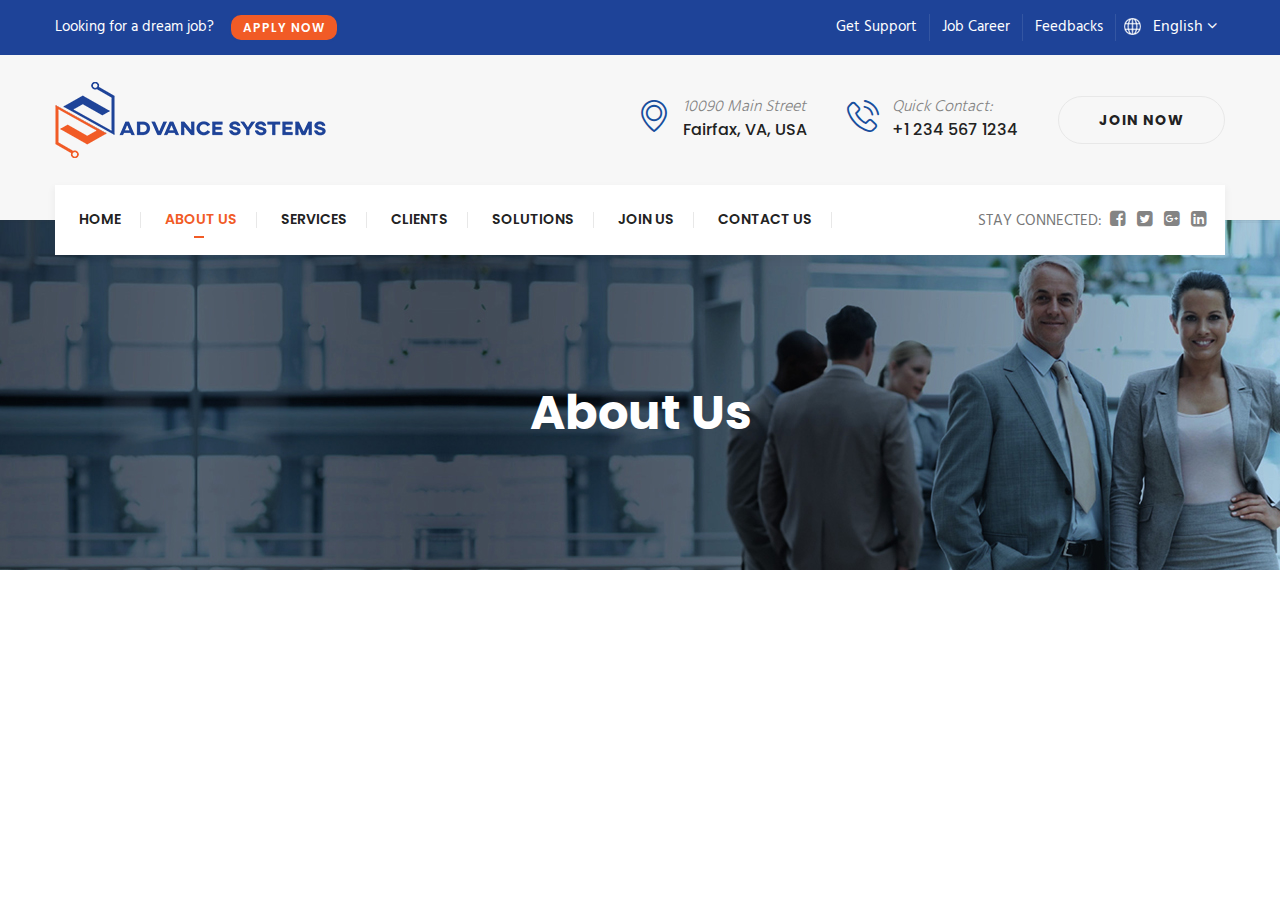
==== about.html @ 3c6cb3e1 "fixed top social media buttons" ====
<!DOCTYPE html>
<html>
<head>
<meta charset="utf-8">
<title>Advance Systems - About Us</title>
<!-- Stylesheets -->
<link href="css/bootstrap.css" rel="stylesheet">
<link href="plugins/revolution/css/settings.css" rel="stylesheet" type="text/css"><!-- REVOLUTION SETTINGS STYLES -->
<link href="plugins/revolution/css/layers.css" rel="stylesheet" type="text/css"><!-- REVOLUTION LAYERS STYLES -->
<link href="plugins/revolution/css/navigation.css" rel="stylesheet" type="text/css"><!-- REVOLUTION NAVIGATION STYLES -->
<link href="css/style.css" rel="stylesheet">
<link href="css/responsive.css" rel="stylesheet">


<!--Favicon-->
<link rel="icon" type="image/png" href="images/favicon.png" />
<!-- Responsive -->
<meta http-equiv="X-UA-Compatible" content="IE=edge">
<meta name="viewport" content="width=device-width, initial-scale=1.0, maximum-scale=1.0, user-scalable=0">
<!--[if lt IE 9]><script src="https://cdnjs.cloudflare.com/ajax/libs/html5shiv/3.7.3/html5shiv.js"></script><![endif]-->
<!--[if lt IE 9]><script src="js/respond.js"></script><![endif]-->
</head>

<body>
<div class="page-wrapper">
 	
    <!-- Preloader -->
    <div class="preloader"></div>
 	
    <!-- Main Header-->
    <header class="main-header">
    
    	<!--Header Top-->
    	<div class="header-top-one">
        	<div class="container">
            	<div class="flex-box-three">
                    <div class="welcome-text flex-box-four">
                        <div class="text">Looking for a dream job?</div>
                        <div class="link"><a href="#" class="theme-btn btn-style-fifteen">Apply now</a></div>
                    </div>
                    <div class="top-right flex-box-three">
                        <ul class="topbar-menu">
                            <li><a href="#">Get Support</a></li>
                            <li><a href="#">Job Career</a></li>
                            <li><a href="#">Feedbacks</a></li>
                        </ul>
                    	<ul>
                        	<li class="language-switcher dropdown"><a class="btn btn-default dropdown-toggle" id="dropdownMenu1" data-toggle="dropdown" aria-haspopup="true" aria-expanded="true" href="#"><span class="icon"><img src="images/icons/universal.png" alt="" /></span>&ensp; English <span class="icon fa fa-angle-down"></span></a>
                                <ul class="dropdown-menu style-one" aria-labelledby="dropdownMenu1">
                                    <li><a href="#">English</a></li>
                                    <li><a href="#">Spanish</a></li>
                                    <li><a href="#">French</a></li>
                                </ul>
                            </li>
                        </ul>
                        
                    </div>
                </div>
            </div>
        </div>
    
        <!--Header-Upper-->
        <div class="header-upper">
        	<div class="container">
            	<div class="flex-box-three">
                	
                	<div class="logo-outer">
                    	<div class="logo"><a href="index.html"><img src="images/logo.png" alt="" title=""></a></div>
                    </div>
                    
                    <div class="flex-box-four">
                    	
                        <!--Info Box-->
                        <div class="info-box-one">
                        	<div class="icon-box"><span class="icon-signs-1"></span></div>
                            <ul>
                                <li><i>10090 Main Street</i></li>
                                <li><strong>Fairfax, VA, USA</strong></li>
                            </ul>
                        </div>
                        
                        <!--Info Box-->
                        <div class="info-box-one">
                            <div class="icon-box"><span class="icon-technology"></span></div>
                            <ul>
                                <li><i>Quick Contact:</i></li>
                                <li><strong>+1 234 567 1234 </strong></li>
                            </ul>
                        </div>

                        <div class="link-btn">
                            <a href="#" class="theme-btn btn-style-fourteen">Join Now</a>
                        </div>
                        
                    </div>
                    
                </div>
            </div>
        </div>
        <!--End Header Upper-->
        
        <!--Header Lower-->
        <div class="header-lower">
            
        	<div class="container">
                <div class="menu-bg">
                    <div class="nav-outer clearfix">
                        <!-- Main Menu -->
                        <nav class="main-menu">
                            <div class="navbar-header">
                                <!-- Toggle Button -->      
                                <button type="button" class="navbar-toggle" data-toggle="collapse" data-target=".navbar-collapse">
                                <span class="icon-bar"></span>
                                <span class="icon-bar"></span>
                                <span class="icon-bar"></span>
                                </button>
                            </div>
                            
                            <div class="navbar-collapse collapse clearfix">
                                <ul class="navigation clearfix">
                                    <li><a href="index.html">Home</a></li>
                                    <li class="current"><a href="about.html">About Us</a></li>
                                    <li><a href="services.html">Services</a></li>
                                    <li><a href="clients.html">Clients</a></li>
                                    <li><a href="solutions.html">Solutions</a></li>
                                    <li><a href="joinUs.html">Join Us</a></li>
                                    <li><a href="contact.html">Contact Us</a></li>
                                </ul>
                            </div>
                        </nav>
                        <!-- Main Menu End-->
                        

                        <div class="socail-icon-area">
                            <ul class="social-icon-seven">
                                <li>Stay Connected:</li>
                                <li><a href="https://facebook.com"><i class="fa fa-facebook-square"></i></a></li>
                                <li><a href="https://twitter.com"><i class="fa fa-twitter-square"></i></a></li>
                                <li><a href="https://google.com"><i class="fa fa-google-plus-square"></i></a></li>
                                <li><a href="https://linkedin.com"><i class="fa fa-linkedin-square"></i></a></li>
                            </ul>
                        </div>
                    </div>
                </div>
                    
            </div>
        </div>
        <!--End Header Lower-->
        
        <!--Sticky Header-->
        <div class="sticky-header">
        	<div class="container clearfix">
            	<!--Logo-->
            	<div class="logo pull-left">
                	<a href="index.html" class="img-responsive"><img src="images/logo-small.png" alt="" title=""></a>
                </div>
                
                <!--Right Col-->
                <div class="right-col pull-right">
                	<!-- Main Menu -->
                    <nav class="main-menu">
                        <div class="navbar-header">
                            <!-- Toggle Button -->    	
                            <button type="button" class="navbar-toggle" data-toggle="collapse" data-target=".navbar-collapse">
                                <span class="icon-bar"></span>
                                <span class="icon-bar"></span>
                                <span class="icon-bar"></span>
                            </button>
                        </div>
                        
                        <div class="navbar-collapse collapse clearfix">
                            <ul class="navigation clearfix">
                                <li><a href="index.html">Home</a></li>
                                <li class="current"><a href="about.html">About Us</a></li>
                                <li><a href="divisions.html">Services</a></li>
                                <li><a href="#">Clients</a></li>
                                <li><a href="#">Solutions</a></li>
                                <li><a href="#">Join Us</a></li>
                                <li><a href="contact.html">Contact Us</a></li>
                            </ul>
                        </div>
                    </nav><!-- Main Menu End-->
                </div>
                
            </div>
        </div>
        <!--End Sticky Header-->
    
    </header>
    <!--End Main Header-->
    
    <!--Page Title-->
    <section class="page-title" style="background-image:url(images/background/8.jpg);">
        <div class="container">
            <h1>About Us</h1>
        </div>
    </section>
    <!--End Page Title-->
    
    
    
</div>
<!--End pagewrapper-->

<!--Scroll to top-->
<div class="scroll-to-top scroll-to-target" data-target="html"><span class="icon fa fa-arrow-up"></span></div>

<script src="js/jquery.js"></script> 
<script src="https://npmcdn.com/tether@1.2.4/dist/js/tether.min.js"></script>
<script src="js/bootstrap.min.js"></script>
<script src="js/jquery.fancybox.pack.js"></script>
<script src="js/jquery.fancybox-media.js"></script>
<script src="js/owl.js"></script>
<script src="js/appear.js"></script>
<script src="js/wow.js"></script>
<script src="js/jquery-ui.js"></script>
<script src="js/script.js"></script>

</body>
</html>
---- plugins/revolution/css/settings.css ----
/*-----------------------------------------------------------------------------

-	Revolution Slider 5.0 Default Style Settings -

Screen Stylesheet

version:   	5.4.5
date:      	15/05/17
author:		themepunch
email:     	info@themepunch.com
website:   	http://www.themepunch.com
-----------------------------------------------------------------------------*/
#debungcontrolls,.debugtimeline{width:100%;box-sizing:border-box}.rev_column,.rev_column .tp-parallax-wrap,.tp-svg-layer svg{vertical-align:top}#debungcontrolls{z-index:100000;position:fixed;bottom:0;height:auto;background:rgba(0,0,0,.6);padding:10px}.debugtimeline{height:10px;position:relative;margin-bottom:3px;display:none;white-space:nowrap}.debugtimeline:hover{height:15px}.the_timeline_tester{background:#e74c3c;position:absolute;top:0;left:0;height:100%;width:0}.rs-go-fullscreen{position:fixed!important;width:100%!important;height:100%!important;top:0!important;left:0!important;z-index:9999999!important;background:#fff!important}.debugtimeline.tl_slide .the_timeline_tester{background:#f39c12}.debugtimeline.tl_frame .the_timeline_tester{background:#3498db}.debugtimline_txt{color:#fff;font-weight:400;font-size:7px;position:absolute;left:10px;top:0;white-space:nowrap;line-height:10px}.rtl{direction:rtl}@font-face{font-family:revicons;src:url(../fonts/revicons/revicons.eot?5510888);src:url(../fonts/revicons/revicons.eot?5510888#iefix) format('embedded-opentype'),url(../fonts/revicons/revicons.woff?5510888) format('woff'),url(../fonts/revicons/revicons.ttf?5510888) format('truetype'),url(../fonts/revicons/revicons.svg?5510888#revicons) format('svg');font-weight:400;font-style:normal}[class*=" revicon-"]:before,[class^=revicon-]:before{font-family:revicons;font-style:normal;font-weight:400;speak:none;display:inline-block;text-decoration:inherit;width:1em;margin-right:.2em;text-align:center;font-variant:normal;text-transform:none;line-height:1em;margin-left:.2em}.revicon-search-1:before{content:'\e802'}.revicon-pencil-1:before{content:'\e831'}.revicon-picture-1:before{content:'\e803'}.revicon-cancel:before{content:'\e80a'}.revicon-info-circled:before{content:'\e80f'}.revicon-trash:before{content:'\e801'}.revicon-left-dir:before{content:'\e817'}.revicon-right-dir:before{content:'\e818'}.revicon-down-open:before{content:'\e83b'}.revicon-left-open:before{content:'\e819'}.revicon-right-open:before{content:'\e81a'}.revicon-angle-left:before{content:'\e820'}.revicon-angle-right:before{content:'\e81d'}.revicon-left-big:before{content:'\e81f'}.revicon-right-big:before{content:'\e81e'}.revicon-magic:before{content:'\e807'}.revicon-picture:before{content:'\e800'}.revicon-export:before{content:'\e80b'}.revicon-cog:before{content:'\e832'}.revicon-login:before{content:'\e833'}.revicon-logout:before{content:'\e834'}.revicon-video:before{content:'\e805'}.revicon-arrow-combo:before{content:'\e827'}.revicon-left-open-1:before{content:'\e82a'}.revicon-right-open-1:before{content:'\e82b'}.revicon-left-open-mini:before{content:'\e822'}.revicon-right-open-mini:before{content:'\e823'}.revicon-left-open-big:before{content:'\e824'}.revicon-right-open-big:before{content:'\e825'}.revicon-left:before{content:'\e836'}.revicon-right:before{content:'\e826'}.revicon-ccw:before{content:'\e808'}.revicon-arrows-ccw:before{content:'\e806'}.revicon-palette:before{content:'\e829'}.revicon-list-add:before{content:'\e80c'}.revicon-doc:before{content:'\e809'}.revicon-left-open-outline:before{content:'\e82e'}.revicon-left-open-2:before{content:'\e82c'}.revicon-right-open-outline:before{content:'\e82f'}.revicon-right-open-2:before{content:'\e82d'}.revicon-equalizer:before{content:'\e83a'}.revicon-layers-alt:before{content:'\e804'}.revicon-popup:before{content:'\e828'}.rev_slider_wrapper{position:relative;z-index:0;width:100%}.rev_slider{position:relative;overflow:visible}.entry-content .rev_slider a,.rev_slider a{box-shadow:none}.tp-overflow-hidden{overflow:hidden!important}.group_ov_hidden{overflow:hidden}.rev_slider img,.tp-simpleresponsive img{max-width:none!important;transition:none;margin:0;padding:0;border:none}.rev_slider .no-slides-text{font-weight:700;text-align:center;padding-top:80px}.rev_slider>ul,.rev_slider>ul>li,.rev_slider>ul>li:before,.rev_slider_wrapper>ul,.tp-revslider-mainul>li,.tp-revslider-mainul>li:before,.tp-simpleresponsive>ul,.tp-simpleresponsive>ul>li,.tp-simpleresponsive>ul>li:before{list-style:none!important;position:absolute;margin:0!important;padding:0!important;overflow-x:visible;overflow-y:visible;background-image:none;background-position:0 0;text-indent:0;top:0;left:0}.rev_slider>ul>li,.rev_slider>ul>li:before,.tp-revslider-mainul>li,.tp-revslider-mainul>li:before,.tp-simpleresponsive>ul>li,.tp-simpleresponsive>ul>li:before{visibility:hidden}.tp-revslider-mainul,.tp-revslider-slidesli{padding:0!important;margin:0!important;list-style:none!important}.fullscreen-container,.fullwidthbanner-container{padding:0;position:relative}.rev_slider li.tp-revslider-slidesli{position:absolute!important}.tp-caption .rs-untoggled-content{display:block}.tp-caption .rs-toggled-content{display:none}.rs-toggle-content-active.tp-caption .rs-toggled-content{display:block}.rs-toggle-content-active.tp-caption .rs-untoggled-content{display:none}.rev_slider .caption,.rev_slider .tp-caption{position:relative;visibility:hidden;white-space:nowrap;display:block;-webkit-font-smoothing:antialiased!important;z-index:1}.rev_slider .caption,.rev_slider .tp-caption,.tp-simpleresponsive img{-moz-user-select:none;-khtml-user-select:none;-webkit-user-select:none;-o-user-select:none}.rev_slider .tp-mask-wrap .tp-caption,.rev_slider .tp-mask-wrap :last-child,.wpb_text_column .rev_slider .tp-mask-wrap .tp-caption,.wpb_text_column .rev_slider .tp-mask-wrap :last-child{margin-bottom:0}.tp-svg-layer svg{width:100%;height:100%;position:relative}.tp-carousel-wrapper{cursor:url(openhand.cur),move}.tp-carousel-wrapper.dragged{cursor:url(closedhand.cur),move}.tp_inner_padding{box-sizing:border-box;max-height:none!important}.tp-caption.tp-layer-selectable{-moz-user-select:all;-khtml-user-select:all;-webkit-user-select:all;-o-user-select:all}.tp-caption.tp-hidden-caption,.tp-forcenotvisible,.tp-hide-revslider,.tp-parallax-wrap.tp-hidden-caption{visibility:hidden!important;display:none!important}.rev_slider audio,.rev_slider embed,.rev_slider iframe,.rev_slider object,.rev_slider video{max-width:none!important}.tp-element-background{position:absolute;top:0;left:0;width:100%;height:100%;z-index:0}.tp-blockmask,.tp-blockmask_in,.tp-blockmask_out{position:absolute;top:0;left:0;width:100%;height:100%;background:#fff;z-index:1000;transform:scaleX(0) scaleY(0)}.tp-parallax-wrap{transform-style:preserve-3d}.rev_row_zone{position:absolute;width:100%;left:0;box-sizing:border-box;min-height:50px;font-size:0}.rev_column_inner,.rev_slider .tp-caption.rev_row{position:relative;width:100%!important;box-sizing:border-box}.rev_row_zone_top{top:0}.rev_row_zone_middle{top:50%;transform:translateY(-50%)}.rev_row_zone_bottom{bottom:0}.rev_slider .tp-caption.rev_row{display:table;table-layout:fixed;vertical-align:top;height:auto!important;font-size:0}.rev_column{display:table-cell;position:relative;height:auto;box-sizing:border-box;font-size:0}.rev_column_inner{display:block;height:auto!important;white-space:normal!important}.rev_column_bg{width:100%;height:100%;position:absolute;top:0;left:0;z-index:0;box-sizing:border-box;background-clip:content-box;border:0 solid transparent}.tp-caption .backcorner,.tp-caption .backcornertop,.tp-caption .frontcorner,.tp-caption .frontcornertop{height:0;top:0;width:0;position:absolute}.rev_column_inner .tp-loop-wrap,.rev_column_inner .tp-mask-wrap,.rev_column_inner .tp-parallax-wrap{text-align:inherit}.rev_column_inner .tp-mask-wrap{display:inline-block}.rev_column_inner .tp-parallax-wrap,.rev_column_inner .tp-parallax-wrap .tp-loop-wrap,.rev_column_inner .tp-parallax-wrap .tp-mask-wrap{position:relative!important;left:auto!important;top:auto!important;line-height:0}.tp-video-play-button,.tp-video-play-button i{line-height:50px!important;vertical-align:top;text-align:center}.rev_column_inner .rev_layer_in_column,.rev_column_inner .tp-parallax-wrap,.rev_column_inner .tp-parallax-wrap .tp-loop-wrap,.rev_column_inner .tp-parallax-wrap .tp-mask-wrap{vertical-align:top}.rev_break_columns{display:block!important}.rev_break_columns .tp-parallax-wrap.rev_column{display:block!important;width:100%!important}.fullwidthbanner-container{overflow:hidden}.fullwidthbanner-container .fullwidthabanner{width:100%;position:relative}.tp-static-layers{position:absolute;z-index:101;top:0;left:0}.tp-caption .frontcorner{border-left:40px solid transparent;border-right:0 solid transparent;border-top:40px solid #00A8FF;left:-40px}.tp-caption .backcorner{border-left:0 solid transparent;border-right:40px solid transparent;border-bottom:40px solid #00A8FF;right:0}.tp-caption .frontcornertop{border-left:40px solid transparent;border-right:0 solid transparent;border-bottom:40px solid #00A8FF;left:-40px}.tp-caption .backcornertop{border-left:0 solid transparent;border-right:40px solid transparent;border-top:40px solid #00A8FF;right:0}.tp-layer-inner-rotation{position:relative!important}img.tp-slider-alternative-image{width:100%;height:auto}.caption.fullscreenvideo,.rs-background-video-layer,.tp-caption.coverscreenvideo,.tp-caption.fullscreenvideo{width:100%;height:100%;top:0;left:0;position:absolute}.noFilterClass{filter:none!important}.rs-background-video-layer{visibility:hidden;z-index:0}.caption.fullscreenvideo audio,.caption.fullscreenvideo iframe,.caption.fullscreenvideo video,.tp-caption.fullscreenvideo iframe,.tp-caption.fullscreenvideo iframe audio,.tp-caption.fullscreenvideo iframe video{width:100%!important;height:100%!important;display:none}.fullcoveredvideo audio,.fullscreenvideo audio .fullcoveredvideo video,.fullscreenvideo video{background:#000}.fullcoveredvideo .tp-poster{background-position:center center;background-size:cover;width:100%;height:100%;top:0;left:0}.videoisplaying .html5vid .tp-poster{display:none}.tp-video-play-button{background:#000;background:rgba(0,0,0,.3);border-radius:5px;position:absolute;top:50%;left:50%;color:#FFF;margin-top:-25px;margin-left:-25px;cursor:pointer;width:50px;height:50px;box-sizing:border-box;display:inline-block;z-index:4;opacity:0;transition:opacity .3s ease-out!important}.tp-audio-html5 .tp-video-play-button,.tp-hiddenaudio{display:none!important}.tp-caption .html5vid{width:100%!important;height:100%!important}.tp-video-play-button i{width:50px;height:50px;display:inline-block;font-size:40px!important}.rs-fullvideo-cover,.tp-dottedoverlay,.tp-shadowcover{height:100%;top:0;left:0;position:absolute}.tp-caption:hover .tp-video-play-button{opacity:1;display:block}.tp-caption .tp-revstop{display:none;border-left:5px solid #fff!important;border-right:5px solid #fff!important;margin-top:15px!important;line-height:20px!important;vertical-align:top;font-size:25px!important}.tp-seek-bar,.tp-video-button,.tp-volume-bar{outline:0;line-height:12px;margin:0;cursor:pointer}.videoisplaying .revicon-right-dir{display:none}.videoisplaying .tp-revstop{display:inline-block}.videoisplaying .tp-video-play-button{display:none}.fullcoveredvideo .tp-video-play-button{display:none!important}.fullscreenvideo .fullscreenvideo audio,.fullscreenvideo .fullscreenvideo video{object-fit:contain!important}.fullscreenvideo .fullcoveredvideo audio,.fullscreenvideo .fullcoveredvideo video{object-fit:cover!important}.tp-video-controls{position:absolute;bottom:0;left:0;right:0;padding:5px;opacity:0;transition:opacity .3s;background-image:linear-gradient(to bottom,#000 13%,#323232 100%);display:table;max-width:100%;overflow:hidden;box-sizing:border-box}.rev-btn.rev-hiddenicon i,.rev-btn.rev-withicon i{transition:all .2s ease-out!important;font-size:15px}.tp-caption:hover .tp-video-controls{opacity:.9}.tp-video-button{background:rgba(0,0,0,.5);border:0;border-radius:3px;font-size:12px;color:#fff;padding:0}.tp-video-button:hover{cursor:pointer}.tp-video-button-wrap,.tp-video-seek-bar-wrap,.tp-video-vol-bar-wrap{padding:0 5px;display:table-cell;vertical-align:middle}.tp-video-seek-bar-wrap{width:80%}.tp-video-vol-bar-wrap{width:20%}.tp-seek-bar,.tp-volume-bar{width:100%;padding:0}.rs-fullvideo-cover{width:100%;background:0 0;z-index:5}.disabled_lc .tp-video-play-button,.rs-background-video-layer audio::-webkit-media-controls,.rs-background-video-layer video::-webkit-media-controls,.rs-background-video-layer video::-webkit-media-controls-start-playback-button{display:none!important}.tp-audio-html5 .tp-video-controls{opacity:1!important;visibility:visible!important}.tp-dottedoverlay{background-repeat:repeat;width:100%;z-index:3}.tp-dottedoverlay.twoxtwo{background:url(../assets/gridtile.png)}.tp-dottedoverlay.twoxtwowhite{background:url(../assets/gridtile_white.png)}.tp-dottedoverlay.threexthree{background:url(../assets/gridtile_3x3.png)}.tp-dottedoverlay.threexthreewhite{background:url(../assets/gridtile_3x3_white.png)}.tp-shadowcover{width:100%;background:#fff;z-index:-1}.tp-shadow1{box-shadow:0 10px 6px -6px rgba(0,0,0,.8)}.tp-shadow2:after,.tp-shadow2:before,.tp-shadow3:before,.tp-shadow4:after{z-index:-2;position:absolute;content:"";bottom:10px;left:10px;width:50%;top:85%;max-width:300px;background:0 0;box-shadow:0 15px 10px rgba(0,0,0,.8);transform:rotate(-3deg)}.tp-shadow2:after,.tp-shadow4:after{transform:rotate(3deg);right:10px;left:auto}.tp-shadow5{position:relative;box-shadow:0 1px 4px rgba(0,0,0,.3),0 0 40px rgba(0,0,0,.1) inset}.tp-shadow5:after,.tp-shadow5:before{content:"";position:absolute;z-index:-2;box-shadow:0 0 25px 0 rgba(0,0,0,.6);top:30%;bottom:0;left:20px;right:20px;border-radius:100px/20px}.tp-button{padding:6px 13px 5px;border-radius:3px;height:30px;cursor:pointer;color:#fff!important;text-shadow:0 1px 1px rgba(0,0,0,.6)!important;font-size:15px;line-height:45px!important;font-family:arial,sans-serif;font-weight:700;letter-spacing:-1px;text-decoration:none}.tp-button.big{color:#fff;text-shadow:0 1px 1px rgba(0,0,0,.6);font-weight:700;padding:9px 20px;font-size:19px;line-height:57px!important}.purchase:hover,.tp-button.big:hover,.tp-button:hover{background-position:bottom,15px 11px}.purchase.green,.purchase:hover.green,.tp-button.green,.tp-button:hover.green{background-color:#21a117;box-shadow:0 3px 0 0 #104d0b}.purchase.blue,.purchase:hover.blue,.tp-button.blue,.tp-button:hover.blue{background-color:#1d78cb;box-shadow:0 3px 0 0 #0f3e68}.purchase.red,.purchase:hover.red,.tp-button.red,.tp-button:hover.red{background-color:#cb1d1d;box-shadow:0 3px 0 0 #7c1212}.purchase.orange,.purchase:hover.orange,.tp-button.orange,.tp-button:hover.orange{background-color:#f70;box-shadow:0 3px 0 0 #a34c00}.purchase.darkgrey,.purchase:hover.darkgrey,.tp-button.darkgrey,.tp-button.grey,.tp-button:hover.darkgrey,.tp-button:hover.grey{background-color:#555;box-shadow:0 3px 0 0 #222}.purchase.lightgrey,.purchase:hover.lightgrey,.tp-button.lightgrey,.tp-button:hover.lightgrey{background-color:#888;box-shadow:0 3px 0 0 #555}.rev-btn,.rev-btn:visited{outline:0!important;box-shadow:none!important;text-decoration:none!important;line-height:44px;font-size:17px;font-weight:500;padding:12px 35px;box-sizing:border-box;font-family:Roboto,sans-serif;cursor:pointer}.rev-btn.rev-uppercase,.rev-btn.rev-uppercase:visited{text-transform:uppercase;letter-spacing:1px;font-size:15px;font-weight:900}.rev-btn.rev-withicon i{font-weight:400;position:relative;top:0;margin-left:10px!important}.rev-btn.rev-hiddenicon i{font-weight:400;position:relative;top:0;opacity:0;margin-left:0!important;width:0!important}.rev-btn.rev-hiddenicon:hover i{opacity:1!important;margin-left:10px!important;width:auto!important}.rev-btn.rev-medium,.rev-btn.rev-medium:visited{line-height:36px;font-size:14px;padding:10px 30px}.rev-btn.rev-medium.rev-hiddenicon i,.rev-btn.rev-medium.rev-withicon i{font-size:14px;top:0}.rev-btn.rev-small,.rev-btn.rev-small:visited{line-height:28px;font-size:12px;padding:7px 20px}.rev-btn.rev-small.rev-hiddenicon i,.rev-btn.rev-small.rev-withicon i{font-size:12px;top:0}.rev-maxround{border-radius:30px}.rev-minround{border-radius:3px}.rev-burger{position:relative;width:60px;height:60px;box-sizing:border-box;padding:22px 0 0 14px;border-radius:50%;border:1px solid rgba(51,51,51,.25);-webkit-tap-highlight-color:transparent;cursor:pointer}.rev-burger span{display:block;width:30px;height:3px;background:#333;transition:.7s;pointer-events:none;transform-style:flat!important}.rev-burger.revb-white span,.rev-burger.revb-whitenoborder span{background:#fff}.rev-burger span:nth-child(2){margin:3px 0}#dialog_addbutton .rev-burger:hover :first-child,.open .rev-burger :first-child,.open.rev-burger :first-child{transform:translateY(6px) rotate(-45deg)}#dialog_addbutton .rev-burger:hover :nth-child(2),.open .rev-burger :nth-child(2),.open.rev-burger :nth-child(2){transform:rotate(-45deg);opacity:0}#dialog_addbutton .rev-burger:hover :last-child,.open .rev-burger :last-child,.open.rev-burger :last-child{transform:translateY(-6px) rotate(-135deg)}.rev-burger.revb-white{border:2px solid rgba(255,255,255,.2)}.rev-burger.revb-darknoborder,.rev-burger.revb-whitenoborder{border:0}.rev-burger.revb-darknoborder span{background:#333}.rev-burger.revb-whitefull{background:#fff;border:none}.rev-burger.revb-whitefull span{background:#333}.rev-burger.revb-darkfull{background:#333;border:none}.rev-burger.revb-darkfull span,.rev-scroll-btn.revs-fullwhite{background:#fff}@keyframes rev-ani-mouse{0%{opacity:1;top:29%}15%{opacity:1;top:50%}50%{opacity:0;top:50%}100%{opacity:0;top:29%}}.rev-scroll-btn{display:inline-block;position:relative;left:0;right:0;text-align:center;cursor:pointer;width:35px;height:55px;box-sizing:border-box;border:3px solid #fff;border-radius:23px}.rev-scroll-btn>*{display:inline-block;line-height:18px;font-size:13px;font-weight:400;color:#fff;font-family:proxima-nova,"Helvetica Neue",Helvetica,Arial,sans-serif;letter-spacing:2px}.rev-scroll-btn>.active,.rev-scroll-btn>:focus,.rev-scroll-btn>:hover{color:#fff}.rev-scroll-btn>.active,.rev-scroll-btn>:active,.rev-scroll-btn>:focus,.rev-scroll-btn>:hover{opacity:.8}.rev-scroll-btn.revs-fullwhite span{background:#333}.rev-scroll-btn.revs-fulldark{background:#333;border:none}.rev-scroll-btn.revs-fulldark span,.tp-bullet{background:#fff}.rev-scroll-btn span{position:absolute;display:block;top:29%;left:50%;width:8px;height:8px;margin:-4px 0 0 -4px;background:#fff;border-radius:50%;animation:rev-ani-mouse 2.5s linear infinite}.rev-scroll-btn.revs-dark{border-color:#333}.rev-scroll-btn.revs-dark span{background:#333}.rev-control-btn{position:relative;display:inline-block;z-index:5;color:#FFF;font-size:20px;line-height:60px;font-weight:400;font-style:normal;font-family:Raleway;text-decoration:none;text-align:center;background-color:#000;border-radius:50px;text-shadow:none;background-color:rgba(0,0,0,.5);width:60px;height:60px;box-sizing:border-box;cursor:pointer}.rev-cbutton-dark-sr,.rev-cbutton-light-sr{border-radius:3px}.rev-cbutton-light,.rev-cbutton-light-sr{color:#333;background-color:rgba(255,255,255,.75)}.rev-sbutton{line-height:37px;width:37px;height:37px}.rev-sbutton-blue{background-color:#3B5998}.rev-sbutton-lightblue{background-color:#00A0D1}.rev-sbutton-red{background-color:#DD4B39}.tp-bannertimer{visibility:hidden;width:100%;height:5px;background:#000;background:rgba(0,0,0,.15);position:absolute;z-index:200;top:0}.tp-bannertimer.tp-bottom{visibility: hidden!important;top:auto;bottom:0!important;height:5px}.tp-caption img{background:0 0;-ms-filter:"progid:DXImageTransform.Microsoft.gradient(startColorstr=#00FFFFFF,endColorstr=#00FFFFFF)";filter:progid:DXImageTransform.Microsoft.gradient(startColorstr=#00FFFFFF, endColorstr=#00FFFFFF);zoom:1}.caption.slidelink a div,.tp-caption.slidelink a div{width:3000px;height:1500px;background:url(../assets/coloredbg.png)}.tp-caption.slidelink a span{background:url(../assets/coloredbg.png)}.tp-loader.spinner0,.tp-loader.spinner5{background-image:url(../assets/loader.gif);background-repeat:no-repeat}.tp-shape{width:100%;height:100%}.tp-caption .rs-starring{display:inline-block}.tp-caption .rs-starring .star-rating{float:none;display:inline-block;vertical-align:top;color:#FFC321!important}.tp-caption .rs-starring .star-rating,.tp-caption .rs-starring-page .star-rating{position:relative;height:1em;width:5.4em;font-family:star;font-size:1em!important}.tp-loader.spinner0,.tp-loader.spinner1{width:40px;height:40px;margin-top:-20px;margin-left:-20px;animation:tp-rotateplane 1.2s infinite ease-in-out;background-color:#fff;border-radius:3px;box-shadow:0 0 20px 0 rgba(0,0,0,.15)}.tp-caption .rs-starring .star-rating:before,.tp-caption .rs-starring-page .star-rating:before{content:"\73\73\73\73\73";color:#E0DADF;float:left;top:0;left:0;position:absolute}.tp-caption .rs-starring .star-rating span{overflow:hidden;float:left;top:0;left:0;position:absolute;padding-top:1.5em;font-size:1em!important}.tp-caption .rs-starring .star-rating span:before{content:"\53\53\53\53\53";top:0;position:absolute;left:0}.tp-loader{top:50%;left:50%;z-index:10000;position:absolute}.tp-loader.spinner0{background-position:center center}.tp-loader.spinner5{background-position:10px 10px;background-color:#fff;margin:-22px;width:44px;height:44px;border-radius:3px}@keyframes tp-rotateplane{0%{transform:perspective(120px) rotateX(0) rotateY(0)}50%{transform:perspective(120px) rotateX(-180.1deg) rotateY(0)}100%{transform:perspective(120px) rotateX(-180deg) rotateY(-179.9deg)}}.tp-loader.spinner2{width:40px;height:40px;margin-top:-20px;margin-left:-20px;background-color:red;box-shadow:0 0 20px 0 rgba(0,0,0,.15);border-radius:100%;animation:tp-scaleout 1s infinite ease-in-out}@keyframes tp-scaleout{0%{transform:scale(0)}100%{transform:scale(1);opacity:0}}.tp-loader.spinner3{margin:-9px 0 0 -35px;width:70px;text-align:center}.tp-loader.spinner3 .bounce1,.tp-loader.spinner3 .bounce2,.tp-loader.spinner3 .bounce3{width:18px;height:18px;background-color:#fff;box-shadow:0 0 20px 0 rgba(0,0,0,.15);border-radius:100%;display:inline-block;animation:tp-bouncedelay 1.4s infinite ease-in-out;animation-fill-mode:both}.tp-loader.spinner3 .bounce1{animation-delay:-.32s}.tp-loader.spinner3 .bounce2{animation-delay:-.16s}@keyframes tp-bouncedelay{0%,100%,80%{transform:scale(0)}40%{transform:scale(1)}}.tp-loader.spinner4{margin:-20px 0 0 -20px;width:40px;height:40px;text-align:center;animation:tp-rotate 2s infinite linear}.tp-loader.spinner4 .dot1,.tp-loader.spinner4 .dot2{width:60%;height:60%;display:inline-block;position:absolute;top:0;background-color:#fff;border-radius:100%;animation:tp-bounce 2s infinite ease-in-out;box-shadow:0 0 20px 0 rgba(0,0,0,.15)}.tp-loader.spinner4 .dot2{top:auto;bottom:0;animation-delay:-1s}@keyframes tp-rotate{100%{transform:rotate(360deg)}}@keyframes tp-bounce{0%,100%{transform:scale(0)}50%{transform:scale(1)}}.tp-bullets.navbar,.tp-tabs.navbar,.tp-thumbs.navbar{border:none;min-height:0;margin:0;border-radius:0}.tp-bullets,.tp-tabs,.tp-thumbs{position:absolute;display:block;z-index:1000;top:0;left:0}.tp-tab,.tp-thumb{cursor:pointer;position:absolute;opacity:.5;box-sizing:border-box}.tp-arr-imgholder,.tp-tab-image,.tp-thumb-image,.tp-videoposter{background-position:center center;background-size:cover;width:100%;height:100%;display:block;position:absolute;top:0;left:0}.tp-tab.selected,.tp-tab:hover,.tp-thumb.selected,.tp-thumb:hover{opacity:1}.tp-tab-mask,.tp-thumb-mask{box-sizing:border-box!important}.tp-tabs,.tp-thumbs{box-sizing:content-box!important}.tp-bullet{width:15px;height:15px;position:absolute;background:rgba(255,255,255,.3);cursor:pointer}.tp-bullet.selected,.tp-bullet:hover{background:#fff}.tparrows{cursor:pointer;background:#000;background:rgba(0,0,0,.5);width:40px;height:40px;position:absolute;display:block;z-index:1000}.tparrows:hover{background:#000}.tparrows:before{font-family:revicons;font-size:15px;color:#fff;display:block;line-height:40px;text-align:center}.hginfo,.hglayerinfo{font-size:12px;font-weight:600}.tparrows.tp-leftarrow:before{content:'\e824'}.tparrows.tp-rightarrow:before{content:'\e825'}body.rtl .tp-kbimg{left:0!important}.dddwrappershadow{box-shadow:0 45px 100px rgba(0,0,0,.4)}.hglayerinfo{position:fixed;bottom:0;left:0;color:#FFF;line-height:20px;background:rgba(0,0,0,.75);padding:5px 10px;z-index:2000;white-space:normal}.helpgrid,.hginfo{position:absolute}.hginfo{top:-2px;left:-2px;color:#e74c3c;background:#000;padding:2px 5px}.indebugmode .tp-caption:hover{border:1px dashed #c0392b!important}.helpgrid{border:2px dashed #c0392b;top:0;left:0;z-index:0}#revsliderlogloglog{padding:15px;color:#fff;position:fixed;top:0;left:0;width:200px;height:150px;background:rgba(0,0,0,.7);z-index:100000;font-size:10px;overflow:scroll}.aden{filter:hue-rotate(-20deg) contrast(.9) saturate(.85) brightness(1.2)}.aden::after{background:linear-gradient(to right,rgba(66,10,14,.2),transparent);mix-blend-mode:darken}.perpetua::after,.reyes::after{mix-blend-mode:soft-light;opacity:.5}.inkwell{filter:sepia(.3) contrast(1.1) brightness(1.1) grayscale(1)}.perpetua::after{background:linear-gradient(to bottom,#005b9a,#e6c13d)}.reyes{filter:sepia(.22) brightness(1.1) contrast(.85) saturate(.75)}.reyes::after{background:#efcdad}.gingham{filter:brightness(1.05) hue-rotate(-10deg)}.gingham::after{background:linear-gradient(to right,rgba(66,10,14,.2),transparent);mix-blend-mode:darken}.toaster{filter:contrast(1.5) brightness(.9)}.toaster::after{background:radial-gradient(circle,#804e0f,#3b003b);mix-blend-mode:screen}.walden{filter:brightness(1.1) hue-rotate(-10deg) sepia(.3) saturate(1.6)}.walden::after{background:#04c;mix-blend-mode:screen;opacity:.3}.hudson{filter:brightness(1.2) contrast(.9) saturate(1.1)}.hudson::after{background:radial-gradient(circle,#a6b1ff 50%,#342134);mix-blend-mode:multiply;opacity:.5}.earlybird{filter:contrast(.9) sepia(.2)}.earlybird::after{background:radial-gradient(circle,#d0ba8e 20%,#360309 85%,#1d0210 100%);mix-blend-mode:overlay}.mayfair{filter:contrast(1.1) saturate(1.1)}.mayfair::after{background:radial-gradient(circle at 40% 40%,rgba(255,255,255,.8),rgba(255,200,200,.6),#111 60%);mix-blend-mode:overlay;opacity:.4}.lofi{filter:saturate(1.1) contrast(1.5)}.lofi::after{background:radial-gradient(circle,transparent 70%,#222 150%);mix-blend-mode:multiply}._1977{filter:contrast(1.1) brightness(1.1) saturate(1.3)}._1977:after{background:rgba(243,106,188,.3);mix-blend-mode:screen}.brooklyn{filter:contrast(.9) brightness(1.1)}.brooklyn::after{background:radial-gradient(circle,rgba(168,223,193,.4) 70%,#c4b7c8);mix-blend-mode:overlay}.xpro2{filter:sepia(.3)}.xpro2::after{background:radial-gradient(circle,#e6e7e0 40%,rgba(43,42,161,.6) 110%);mix-blend-mode:color-burn}.nashville{filter:sepia(.2) contrast(1.2) brightness(1.05) saturate(1.2)}.nashville::after{background:rgba(0,70,150,.4);mix-blend-mode:lighten}.nashville::before{background:rgba(247,176,153,.56);mix-blend-mode:darken}.lark{filter:contrast(.9)}.lark::after{background:rgba(242,242,242,.8);mix-blend-mode:darken}.lark::before{background:#22253f;mix-blend-mode:color-dodge}.moon{filter:grayscale(1) contrast(1.1) brightness(1.1)}.moon::before{background:#a0a0a0;mix-blend-mode:soft-light}.moon::after{background:#383838;mix-blend-mode:lighten}.clarendon{filter:contrast(1.2) saturate(1.35)}.clarendon:before{background:rgba(127,187,227,.2);mix-blend-mode:overlay}.willow{filter:grayscale(.5) contrast(.95) brightness(.9)}.willow::before{background-color:radial-gradient(40%,circle,#d4a9af 55%,#000 150%);mix-blend-mode:overlay}.willow::after{background-color:#d8cdcb;mix-blend-mode:color}.rise{filter:brightness(1.05) sepia(.2) contrast(.9) saturate(.9)}.rise::after{background:radial-gradient(circle,rgba(232,197,152,.8),transparent 90%);mix-blend-mode:overlay;opacity:.6}.rise::before{background:radial-gradient(circle,rgba(236,205,169,.15) 55%,rgba(50,30,7,.4));mix-blend-mode:multiply}._1977:after,._1977:before,.aden:after,.aden:before,.brooklyn:after,.brooklyn:before,.clarendon:after,.clarendon:before,.earlybird:after,.earlybird:before,.gingham:after,.gingham:before,.hudson:after,.hudson:before,.inkwell:after,.inkwell:before,.lark:after,.lark:before,.lofi:after,.lofi:before,.mayfair:after,.mayfair:before,.moon:after,.moon:before,.nashville:after,.nashville:before,.perpetua:after,.perpetua:before,.reyes:after,.reyes:before,.rise:after,.rise:before,.slumber:after,.slumber:before,.toaster:after,.toaster:before,.walden:after,.walden:before,.willow:after,.willow:before,.xpro2:after,.xpro2:before{content:'';display:block;height:100%;width:100%;top:0;left:0;position:absolute;pointer-events:none}._1977,.aden,.brooklyn,.clarendon,.earlybird,.gingham,.hudson,.inkwell,.lark,.lofi,.mayfair,.moon,.nashville,.perpetua,.reyes,.rise,.slumber,.toaster,.walden,.willow,.xpro2{position:relative}._1977 img,.aden img,.brooklyn img,.clarendon img,.earlybird img,.gingham img,.hudson img,.inkwell img,.lark img,.lofi img,.mayfair img,.moon img,.nashville img,.perpetua img,.reyes img,.rise img,.slumber img,.toaster img,.walden img,.willow img,.xpro2 img{width:100%;z-index:1}._1977:before,.aden:before,.brooklyn:before,.clarendon:before,.earlybird:before,.gingham:before,.hudson:before,.inkwell:before,.lark:before,.lofi:before,.mayfair:before,.moon:before,.nashville:before,.perpetua:before,.reyes:before,.rise:before,.slumber:before,.toaster:before,.walden:before,.willow:before,.xpro2:before{z-index:2}._1977:after,.aden:after,.brooklyn:after,.clarendon:after,.earlybird:after,.gingham:after,.hudson:after,.inkwell:after,.lark:after,.lofi:after,.mayfair:after,.moon:after,.nashville:after,.perpetua:after,.reyes:after,.rise:after,.slumber:after,.toaster:after,.walden:after,.willow:after,.xpro2:after{z-index:3}.slumber{filter:saturate(.66) brightness(1.05)}.slumber::after{background:rgba(125,105,24,.5);mix-blend-mode:soft-light}.slumber::before{background:rgba(69,41,12,.4);mix-blend-mode:lighten}.tp-kbimg-wrap:after,.tp-kbimg-wrap:before{height:500%;width:500%}
---- plugins/revolution/css/layers.css ----
/*-----------------------------------------------------------------------------

-	Revolution Slider 5.0 Layer Style Settings -

Screen Stylesheet

version:   	5.0.0
date:      	18/03/15
author:		themepunch
email:     	info@themepunch.com
website:   	http://www.themepunch.com
-----------------------------------------------------------------------------*/

* {
    -webkit-box-sizing: border-box;
    -moz-box-sizing: border-box;
    box-sizing: border-box;
}

.tp-caption.Twitter-Content a,.tp-caption.Twitter-Content a:visited
{
	color:#0084B4!important;
}

.tp-caption.Twitter-Content a:hover
{
	color:#0084B4!important;
	text-decoration:underline!important;
}

.tp-caption.medium_grey,.medium_grey
{
	background-color:#888;
	border-style:none;
	border-width:0;
	color:#fff;
	font-family:Arial;
	font-size:20px;
	font-weight:700;
	line-height:20px;
	margin:0;
	padding:2px 4px;
	position:absolute;
	text-shadow:0 2px 5px rgba(0,0,0,0.5);
	white-space:nowrap;
}

.tp-caption.small_text,.small_text
{
	border-style:none;
	border-width:0;
	color:#fff;
	font-family:Arial;
	font-size:14px;
	font-weight:700;
	line-height:20px;
	margin:0;
	position:absolute;
	text-shadow:0 2px 5px rgba(0,0,0,0.5);
	white-space:nowrap;
}

.tp-caption.medium_text,.medium_text
{
	border-style:none;
	border-width:0;
	color:#fff;
	font-family:Arial;
	font-size:20px;
	font-weight:700;
	line-height:20px;
	margin:0;
	position:absolute;
	text-shadow:0 2px 5px rgba(0,0,0,0.5);
	white-space:nowrap;
}

.tp-caption.large_text,.large_text
{
	border-style:none;
	border-width:0;
	color:#fff;
	font-family:Arial;
	font-size:40px;
	font-weight:700;
	line-height:40px;
	margin:0;
	position:absolute;
	text-shadow:0 2px 5px rgba(0,0,0,0.5);
	white-space:nowrap;
}

.tp-caption.very_large_text,.very_large_text
{
	border-style:none;
	border-width:0;
	color:#fff;
	font-family:Arial;
	font-size:60px;
	font-weight:700;
	letter-spacing:-2px;
	line-height:60px;
	margin:0;
	position:absolute;
	text-shadow:0 2px 5px rgba(0,0,0,0.5);
	white-space:nowrap;
}

.tp-caption.very_big_white,.very_big_white
{
	background-color:#000;
	border-style:none;
	border-width:0;
	color:#fff;
	font-family:Arial;
	font-size:60px;
	font-weight:800;
	line-height:60px;
	margin:0;
	padding:1px 4px 0;
	position:absolute;
	text-shadow:none;
	white-space:nowrap;
}

.tp-caption.very_big_black,.very_big_black
{
	background-color:#fff;
	border-style:none;
	border-width:0;
	color:#000;
	font-family:Arial;
	font-size:60px;
	font-weight:700;
	line-height:60px;
	margin:0;
	padding:1px 4px 0;
	position:absolute;
	text-shadow:none;
	white-space:nowrap;
}

.tp-caption.modern_medium_fat,.modern_medium_fat
{
	border-style:none;
	border-width:0;
	color:#000;
	font-family:"Open Sans", sans-serif;
	font-size:24px;
	font-weight:800;
	line-height:20px;
	margin:0;
	position:absolute;
	text-shadow:none;
	white-space:nowrap;
}

.tp-caption.modern_medium_fat_white,.modern_medium_fat_white
{
	border-style:none;
	border-width:0;
	color:#fff;
	font-family:"Open Sans", sans-serif;
	font-size:24px;
	font-weight:800;
	line-height:20px;
	margin:0;
	position:absolute;
	text-shadow:none;
	white-space:nowrap;
}

.tp-caption.modern_medium_light,.modern_medium_light
{
	border-style:none;
	border-width:0;
	color:#000;
	font-family:"Open Sans", sans-serif;
	font-size:24px;
	font-weight:300;
	line-height:20px;
	margin:0;
	position:absolute;
	text-shadow:none;
	white-space:nowrap;
}

.tp-caption.modern_big_bluebg,.modern_big_bluebg
{
	background-color:#4e5b6c;
	border-style:none;
	border-width:0;
	color:#fff;
	font-family:"Open Sans", sans-serif;
	font-size:30px;
	font-weight:800;
	letter-spacing:0;
	line-height:36px;
	margin:0;
	padding:3px 10px;
	position:absolute;
	text-shadow:none;
}

.tp-caption.modern_big_redbg,.modern_big_redbg
{
	background-color:#de543e;
	border-style:none;
	border-width:0;
	color:#fff;
	font-family:"Open Sans", sans-serif;
	font-size:30px;
	font-weight:300;
	letter-spacing:0;
	line-height:36px;
	margin:0;
	padding:1px 10px 3px;
	position:absolute;
	text-shadow:none;
}

.tp-caption.modern_small_text_dark,.modern_small_text_dark
{
	border-style:none;
	border-width:0;
	color:#555;
	font-family:Arial;
	font-size:14px;
	line-height:22px;
	margin:0;
	position:absolute;
	text-shadow:none;
	white-space:nowrap;
}

.tp-caption.boxshadow,.boxshadow
{		
	box-shadow:0 0 20px rgba(0,0,0,0.5);
}

.tp-caption.black,.black
{
	color:#000;
	text-shadow:none;
}

.tp-caption.noshadow,.noshadow
{
	text-shadow:none;
}

.tp-caption.thinheadline_dark,.thinheadline_dark
{
	background-color:transparent;
	color:rgba(0,0,0,0.85);
	font-family:"Open Sans";
	font-size:30px;
	font-weight:300;
	line-height:30px;
	position:absolute;
	text-shadow:none;
}

.tp-caption.thintext_dark,.thintext_dark
{
	background-color:transparent;
	color:rgba(0,0,0,0.85);
	font-family:"Open Sans";
	font-size:16px;
	font-weight:300;
	line-height:26px;
	position:absolute;
	text-shadow:none;
}

.tp-caption.largeblackbg,.largeblackbg
{
	
	
	background-color:#000;
	border-radius:0;
	color:#fff;
	font-family:"Open Sans";
	font-size:50px;
	font-weight:300;
	line-height:70px;
	padding:0 20px;
	position:absolute;
	text-shadow:none;
}

.tp-caption.largepinkbg,.largepinkbg
{
	
	
	background-color:#db4360;
	border-radius:0;
	color:#fff;
	font-family:"Open Sans";
	font-size:50px;
	font-weight:300;
	line-height:70px;
	padding:0 20px;
	position:absolute;
	text-shadow:none;
}

.tp-caption.largewhitebg,.largewhitebg
{
	
	
	background-color:#fff;
	border-radius:0;
	color:#000;
	font-family:"Open Sans";
	font-size:50px;
	font-weight:300;
	line-height:70px;
	padding:0 20px;
	position:absolute;
	text-shadow:none;
}

.tp-caption.largegreenbg,.largegreenbg
{
	
	
	background-color:#67ae73;
	border-radius:0;
	color:#fff;
	font-family:"Open Sans";
	font-size:50px;
	font-weight:300;
	line-height:70px;
	padding:0 20px;
	position:absolute;
	text-shadow:none;
}

.tp-caption.excerpt,.excerpt
{
	background-color:rgba(0,0,0,1);
	border-color:#fff;
	border-style:none;
	border-width:0;
	color:#fff;
	font-family:Arial;
	font-size:36px;
	font-weight:700;
	height:auto;
	letter-spacing:-1.5px;
	line-height:36px;
	margin:0;
	padding:1px 4px 0;
	text-decoration:none;
	text-shadow:none;
	white-space:normal!important;
	width:150px;
}

.tp-caption.large_bold_grey,.large_bold_grey
{
	background-color:transparent;
	border-color:#ffd658;
	border-style:none;
	border-width:0;
	color:#666;
	font-family:"Open Sans";
	font-size:60px;
	font-weight:800;
	line-height:60px;
	margin:0;
	padding:1px 4px 0;
	text-decoration:none;
	text-shadow:none;
}

.tp-caption.medium_thin_grey,.medium_thin_grey
{
	background-color:transparent;
	border-color:#ffd658;
	border-style:none;
	border-width:0;
	color:#666;
	font-family:"Open Sans";
	font-size:34px;
	font-weight:300;
	line-height:30px;
	margin:0;
	padding:1px 4px 0;
	text-decoration:none;
	text-shadow:none;
}

.tp-caption.small_thin_grey,.small_thin_grey
{
	background-color:transparent;
	border-color:#ffd658;
	border-style:none;
	border-width:0;
	color:#757575;
	font-family:"Open Sans";
	font-size:18px;
	font-weight:300;
	line-height:26px;
	margin:0;
	padding:1px 4px 0;
	text-decoration:none;
	text-shadow:none;
}

.tp-caption.lightgrey_divider,.lightgrey_divider
{
	background-color:rgba(235,235,235,1);
	background-position:initial;
	background-repeat:initial;
	border-color:#222;
	border-style:none;
	border-width:0;
	height:3px;
	text-decoration:none;
	width:370px;
}

.tp-caption.large_bold_darkblue,.large_bold_darkblue
{
	background-color:transparent;
	border-color:#ffd658;
	border-style:none;
	border-width:0;
	color:#34495e;
	font-family:"Open Sans";
	font-size:58px;
	font-weight:800;
	line-height:60px;
	text-decoration:none;
}

.tp-caption.medium_bg_darkblue,.medium_bg_darkblue
{
	background-color:#34495e;
	border-color:#ffd658;
	border-style:none;
	border-width:0;
	color:#fff;
	font-family:"Open Sans";
	font-size:20px;
	font-weight:800;
	line-height:20px;
	padding:10px;
	text-decoration:none;
}

.tp-caption.medium_bold_red,.medium_bold_red
{
	background-color:transparent;
	border-color:#ffd658;
	border-style:none;
	border-width:0;
	color:#e33a0c;
	font-family:"Open Sans";
	font-size:24px;
	font-weight:800;
	line-height:30px;
	padding:0;
	text-decoration:none;
}

.tp-caption.medium_light_red,.medium_light_red
{
	background-color:transparent;
	border-color:#ffd658;
	border-style:none;
	border-width:0;
	color:#e33a0c;
	font-family:"Open Sans";
	font-size:21px;
	font-weight:300;
	line-height:26px;
	padding:0;
	text-decoration:none;
}

.tp-caption.medium_bg_red,.medium_bg_red
{
	background-color:#e33a0c;
	border-color:#ffd658;
	border-style:none;
	border-width:0;
	color:#fff;
	font-family:"Open Sans";
	font-size:20px;
	font-weight:800;
	line-height:20px;
	padding:10px;
	text-decoration:none;
}

.tp-caption.medium_bold_orange,.medium_bold_orange
{
	background-color:transparent;
	border-color:#ffd658;
	border-style:none;
	border-width:0;
	color:#f39c12;
	font-family:"Open Sans";
	font-size:24px;
	font-weight:800;
	line-height:30px;
	text-decoration:none;
}

.tp-caption.medium_bg_orange,.medium_bg_orange
{
	background-color:#f39c12;
	border-color:#ffd658;
	border-style:none;
	border-width:0;
	color:#fff;
	font-family:"Open Sans";
	font-size:20px;
	font-weight:800;
	line-height:20px;
	padding:10px;
	text-decoration:none;
}

.tp-caption.grassfloor,.grassfloor
{
	background-color:rgba(160,179,151,1);
	border-color:#222;
	border-style:none;
	border-width:0;
	height:150px;
	text-decoration:none;
	width:4000px;
}

.tp-caption.large_bold_white,.large_bold_white
{
	background-color:transparent;
	border-color:#ffd658;
	border-style:none;
	border-width:0;
	color:#fff;
	font-family:"Open Sans";
	font-size:58px;
	font-weight:800;
	line-height:60px;
	text-decoration:none;
}

.tp-caption.medium_light_white,.medium_light_white
{
	background-color:transparent;
	border-color:#ffd658;
	border-style:none;
	border-width:0;
	color:#fff;
	font-family:"Open Sans";
	font-size:30px;
	font-weight:300;
	line-height:36px;
	padding:0;
	text-decoration:none;
}

.tp-caption.mediumlarge_light_white,.mediumlarge_light_white
{
	background-color:transparent;
	border-color:#ffd658;
	border-style:none;
	border-width:0;
	color:#fff;
	font-family:"Open Sans";
	font-size:34px;
	font-weight:300;
	line-height:40px;
	padding:0;
	text-decoration:none;
}

.tp-caption.mediumlarge_light_white_center,.mediumlarge_light_white_center
{
	background-color:transparent;
	border-color:#ffd658;
	border-style:none;
	border-width:0;
	color:#fff;
	font-family:"Open Sans";
	font-size:34px;
	font-weight:300;
	line-height:40px;
	padding:0;
	text-align:center;
	text-decoration:none;
}

.tp-caption.medium_bg_asbestos,.medium_bg_asbestos
{
	background-color:#7f8c8d;
	border-color:#ffd658;
	border-style:none;
	border-width:0;
	color:#fff;
	font-family:"Open Sans";
	font-size:20px;
	font-weight:800;
	line-height:20px;
	padding:10px;
	text-decoration:none;
}

.tp-caption.medium_light_black,.medium_light_black
{
	background-color:transparent;
	border-color:#ffd658;
	border-style:none;
	border-width:0;
	color:#000;
	font-family:"Open Sans";
	font-size:30px;
	font-weight:300;
	line-height:36px;
	padding:0;
	text-decoration:none;
}

.tp-caption.large_bold_black,.large_bold_black
{
	background-color:transparent;
	border-color:#ffd658;
	border-style:none;
	border-width:0;
	color:#000;
	font-family:"Open Sans";
	font-size:58px;
	font-weight:800;
	line-height:60px;
	text-decoration:none;
}

.tp-caption.mediumlarge_light_darkblue,.mediumlarge_light_darkblue
{
	background-color:transparent;
	border-color:#ffd658;
	border-style:none;
	border-width:0;
	color:#34495e;
	font-family:"Open Sans";
	font-size:34px;
	font-weight:300;
	line-height:40px;
	padding:0;
	text-decoration:none;
}

.tp-caption.small_light_white,.small_light_white
{
	background-color:transparent;
	border-color:#ffd658;
	border-style:none;
	border-width:0;
	color:#fff;
	font-family:"Open Sans";
	font-size:17px;
	font-weight:300;
	line-height:28px;
	padding:0;
	text-decoration:none;
}

.tp-caption.roundedimage,.roundedimage
{
	border-color:#222;
	border-style:none;
	border-width:0;
}

.tp-caption.large_bg_black,.large_bg_black
{
	background-color:#000;
	border-color:#ffd658;
	border-style:none;
	border-width:0;
	color:#fff;
	font-family:"Open Sans";
	font-size:40px;
	font-weight:800;
	line-height:40px;
	padding:10px 20px 15px;
	text-decoration:none;
}

.tp-caption.mediumwhitebg,.mediumwhitebg
{
	background-color:#fff;
	border-color:#000;
	border-style:none;
	border-width:0;
	color:#000;
	font-family:"Open Sans";
	font-size:30px;
	font-weight:300;
	line-height:30px;
	padding:5px 15px 10px;
	text-decoration:none;
	text-shadow:none;
}

.tp-caption.maincaption,.maincaption
{
	background-color:transparent;
	border-color:#000;
	border-style:none;
	border-width:0;
	color:#212a40;
	font-family:roboto;
	font-size:33px;
	font-weight:500;
	line-height:43px;
	text-decoration:none;
	text-shadow:none;
}

.tp-caption.miami_title_60px,.miami_title_60px
{
	background-color:transparent;
	border-color:#000;
	border-style:none;
	border-width:0;
	color:#fff;
	font-family:"Source Sans Pro";
	font-size:60px;
	font-weight:700;
	letter-spacing:1px;
	line-height:60px;
	text-decoration:none;
	text-shadow:none;
}

.tp-caption.miami_subtitle,.miami_subtitle
{
	background-color:transparent;
	border-color:#000;
	border-style:none;
	border-width:0;
	color:rgba(255,255,255,0.65);
	font-family:"Source Sans Pro";
	font-size:17px;
	font-weight:400;
	letter-spacing:2px;
	line-height:24px;
	text-decoration:none;
	text-shadow:none;
}

.tp-caption.divideline30px,.divideline30px
{
	background:#fff;
	background-color:#fff;
	border-color:#222;
	border-style:none;
	border-width:0;
	height:2px;
	min-width:30px;
	text-decoration:none;
}

.tp-caption.Miami_nostyle,.Miami_nostyle
{
	border-color:#222;
	border-style:none;
	border-width:0;
}

.tp-caption.miami_content_light,.miami_content_light
{
	background-color:transparent;
	border-color:#000;
	border-style:none;
	border-width:0;
	color:#fff;
	font-family:"Source Sans Pro";
	font-size:22px;
	font-weight:400;
	letter-spacing:0;
	line-height:28px;
	text-decoration:none;
	text-shadow:none;
}

.tp-caption.miami_title_60px_dark,.miami_title_60px_dark
{
	background-color:transparent;
	border-color:#000;
	border-style:none;
	border-width:0;
	color:#333;
	font-family:"Source Sans Pro";
	font-size:60px;
	font-weight:700;
	letter-spacing:1px;
	line-height:60px;
	text-decoration:none;
	text-shadow:none;
}

.tp-caption.miami_content_dark,.miami_content_dark
{
	background-color:transparent;
	border-color:#000;
	border-style:none;
	border-width:0;
	color:#666;
	font-family:"Source Sans Pro";
	font-size:22px;
	font-weight:400;
	letter-spacing:0;
	line-height:28px;
	text-decoration:none;
	text-shadow:none;
}

.tp-caption.divideline30px_dark,.divideline30px_dark
{
	background-color:#333;
	border-color:#222;
	border-style:none;
	border-width:0;
	height:2px;
	min-width:30px;
	text-decoration:none;
}

.tp-caption.ellipse70px,.ellipse70px
{
	background-color:rgba(0,0,0,0.14902);
	border-color:#222;
	border-radius:50px 50px 50px 50px;
	border-style:none;
	border-width:0;
	cursor:pointer;
	line-height:1px;
	min-height:70px;
	min-width:70px;
	text-decoration:none;
}

.tp-caption.arrowicon,.arrowicon
{
	border-color:#222;
	border-style:none;
	border-width:0;
	line-height:1px;
}

.tp-caption.MarkerDisplay,.MarkerDisplay
{
	background-color:transparent;
	border-color:#000;
	border-radius:0 0 0 0;
	border-style:none;
	border-width:0;
	font-family:"Permanent Marker";
	font-style:normal;
	padding:0;
	text-decoration:none;
	text-shadow:none;
}

.tp-caption.Restaurant-Display,.Restaurant-Display
{
	background-color:transparent;
	border-color:transparent;
	border-radius:0 0 0 0;
	border-style:none;
	border-width:0;
	color:#fff;
	font-family:Roboto;
	font-size:120px;
	font-style:normal;
	font-weight:700;
	line-height:120px;
	padding:0;
	text-decoration:none;
}

.tp-caption.Restaurant-Cursive,.Restaurant-Cursive
{
	background-color:transparent;
	border-color:transparent;
	border-radius:0 0 0 0;
	border-style:none;
	border-width:0;
	color:#fff;
	font-family:"Nothing you could do";
	font-size:30px;
	font-style:normal;
	font-weight:400;
	letter-spacing:2px;
	line-height:30px;
	padding:0;
	text-decoration:none;
}

.tp-caption.Restaurant-ScrollDownText,.Restaurant-ScrollDownText
{
	background-color:transparent;
	border-color:transparent;
	border-radius:0 0 0 0;
	border-style:none;
	border-width:0;
	color:#fff;
	font-family:Roboto;
	font-size:17px;
	font-style:normal;
	font-weight:400;
	letter-spacing:2px;
	line-height:17px;
	padding:0;
	text-decoration:none;
}

.tp-caption.Restaurant-Description,.Restaurant-Description
{
	background-color:transparent;
	border-color:transparent;
	border-radius:0 0 0 0;
	border-style:none;
	border-width:0;
	color:#fff;
	font-family:Roboto;
	font-size:20px;
	font-style:normal;
	font-weight:300;
	letter-spacing:3px;
	line-height:30px;
	padding:0;
	text-decoration:none;
}

.tp-caption.Restaurant-Price,.Restaurant-Price
{
	background-color:transparent;
	border-color:transparent;
	border-radius:0 0 0 0;
	border-style:none;
	border-width:0;
	color:#fff;
	font-family:Roboto;
	font-size:30px;
	font-style:normal;
	font-weight:300;
	letter-spacing:3px;
	line-height:30px;
	padding:0;
	text-decoration:none;
}

.tp-caption.Restaurant-Menuitem,.Restaurant-Menuitem
{
	background-color:rgba(0,0,0,1.00);
	border-color:transparent;
	border-radius:0 0 0 0;
	border-style:none;
	border-width:0;
	color:rgba(255,255,255,1.00);
	font-family:Roboto;
	font-size:17px;
	font-style:normal;
	font-weight:400;
	letter-spacing:2px;
	line-height:17px;
	padding:10px 30px;
	text-align:left;
	text-decoration:none;
}

.tp-caption.Furniture-LogoText,.Furniture-LogoText
{
	background-color:transparent;
	border-color:transparent;
	border-radius:0 0 0 0;
	border-style:none;
	border-width:0;
	color:rgba(230,207,163,1.00);
	font-family:Raleway;
	font-size:160px;
	font-style:normal;
	font-weight:300;
	line-height:150px;
	padding:0;
	text-decoration:none;
	text-shadow:none;
}

.tp-caption.Furniture-Plus,.Furniture-Plus
{
	background-color:rgba(255,255,255,1.00);
	border-color:transparent;
	border-radius:30px 30px 30px 30px;
	border-style:none;
	border-width:0;
	box-shadow:rgba(0,0,0,0.1) 0 1px 3px;
	color:rgba(230,207,163,1.00);
	font-family:Raleway;
	font-size:20px;
	font-style:normal;
	font-weight:400;
	line-height:20px;
	padding:6px 7px 4px;
	text-decoration:none;
	text-shadow:none;
}

.tp-caption.Furniture-Title,.Furniture-Title
{
	background-color:transparent;
	border-color:transparent;
	border-radius:0 0 0 0;
	border-style:none;
	border-width:0;
	color:rgba(0,0,0,1.00);
	font-family:Raleway;
	font-size:20px;
	font-style:normal;
	font-weight:700;
	letter-spacing:3px;
	line-height:20px;
	padding:0;
	text-decoration:none;
	text-shadow:none;
}

.tp-caption.Furniture-Subtitle,.Furniture-Subtitle
{
	background-color:transparent;
	border-color:transparent;
	border-radius:0 0 0 0;
	border-style:none;
	border-width:0;
	color:rgba(0,0,0,1.00);
	font-family:Raleway;
	font-size:17px;
	font-style:normal;
	font-weight:300;
	line-height:20px;
	padding:0;
	text-decoration:none;
	text-shadow:none;
}

.tp-caption.Gym-Display,.Gym-Display
{
	background-color:transparent;
	border-color:transparent;
	border-radius:0 0 0 0;
	border-style:none;
	border-width:0;
	color:rgba(255,255,255,1.00);
	font-family:Raleway;
	font-size:80px;
	font-style:normal;
	font-weight:900;
	line-height:70px;
	padding:0;
	text-decoration:none;
}

.tp-caption.Gym-Subline,.Gym-Subline
{
	background-color:transparent;
	border-color:transparent;
	border-radius:0 0 0 0;
	border-style:none;
	border-width:0;
	color:rgba(255,255,255,1.00);
	font-family:Raleway;
	font-size:30px;
	font-style:normal;
	font-weight:100;
	letter-spacing:5px;
	line-height:30px;
	padding:0;
	text-decoration:none;
}

.tp-caption.Gym-SmallText,.Gym-SmallText
{
	background-color:transparent;
	border-color:transparent;
	border-radius:0 0 0 0;
	border-style:none;
	border-width:0;
	color:rgba(255,255,255,1.00);
	font-family:Raleway;
	font-size:17px;
	font-style:normal;
	font-weight:300;
	line-height:22;
	padding:0;
	text-decoration:none;
	text-shadow:none;
}

.tp-caption.Fashion-SmallText,.Fashion-SmallText
{
	background-color:transparent;
	border-color:transparent;
	border-radius:0 0 0 0;
	border-style:none;
	border-width:0;
	color:rgba(255,255,255,1.00);
	font-family:Raleway;
	font-size:12px;
	font-style:normal;
	font-weight:600;
	letter-spacing:2px;
	line-height:20px;
	padding:0;
	text-decoration:none;
}

.tp-caption.Fashion-BigDisplay,.Fashion-BigDisplay
{
	background-color:transparent;
	border-color:transparent;
	border-radius:0 0 0 0;
	border-style:none;
	border-width:0;
	color:rgba(0,0,0,1.00);
	font-family:Raleway;
	font-size:60px;
	font-style:normal;
	font-weight:900;
	letter-spacing:2px;
	line-height:60px;
	padding:0;
	text-decoration:none;
}

.tp-caption.Fashion-TextBlock,.Fashion-TextBlock
{
	background-color:transparent;
	border-color:transparent;
	border-radius:0 0 0 0;
	border-style:none;
	border-width:0;
	color:rgba(0,0,0,1.00);
	font-family:Raleway;
	font-size:20px;
	font-style:normal;
	font-weight:400;
	letter-spacing:2px;
	line-height:40px;
	padding:0;
	text-decoration:none;
}

.tp-caption.Sports-Display,.Sports-Display
{
	background-color:transparent;
	border-color:transparent;
	border-radius:0 0 0 0;
	border-style:none;
	border-width:0;
	color:rgba(255,255,255,1.00);
	font-family:Raleway;
	font-size:130px;
	font-style:normal;
	font-weight:100;
	letter-spacing:13px;
	line-height:130px;
	padding:0;
	text-decoration:none;
}

.tp-caption.Sports-DisplayFat,.Sports-DisplayFat
{
	background-color:transparent;
	border-color:transparent;
	border-radius:0 0 0 0;
	border-style:none;
	border-width:0;
	color:rgba(255,255,255,1.00);
	font-family:Raleway;
	font-size:130px;
	font-style:normal;
	font-weight:900;
	line-height:130px;
	padding:0;
	text-decoration:none;
}

.tp-caption.Sports-Subline,.Sports-Subline
{
	background-color:transparent;
	border-color:transparent;
	border-radius:0 0 0 0;
	border-style:none;
	border-width:0;
	color:rgba(0,0,0,1.00);
	font-family:Raleway;
	font-size:32px;
	font-style:normal;
	font-weight:400;
	letter-spacing:4px;
	line-height:32px;
	padding:0;
	text-decoration:none;
}

.tp-caption.Instagram-Caption,.Instagram-Caption
{
	background-color:transparent;
	border-color:transparent;
	border-radius:0 0 0 0;
	border-style:none;
	border-width:0;
	color:rgba(255,255,255,1.00);
	font-family:Roboto;
	font-size:20px;
	font-style:normal;
	font-weight:900;
	line-height:20px;
	padding:0;
	text-decoration:none;
}

.tp-caption.News-Title,.News-Title
{
	background-color:transparent;
	border-color:transparent;
	border-radius:0 0 0 0;
	border-style:none;
	border-width:0;
	color:rgba(255,255,255,1.00);
	font-family:"Roboto Slab";
	font-size:70px;
	font-style:normal;
	font-weight:400;
	line-height:60px;
	padding:0;
	text-decoration:none;
}

.tp-caption.News-Subtitle,.News-Subtitle
{
	background-color:rgba(255,255,255,0);
	border-color:transparent;
	border-radius:0 0 0 0;
	border-style:none;
	border-width:0;
	color:rgba(255,255,255,1.00);
	font-family:"Roboto Slab";
	font-size:15px;
	font-style:normal;
	font-weight:300;
	line-height:24px;
	padding:0;
	text-decoration:none;
}

.tp-caption.News-Subtitle:hover,.News-Subtitle:hover
{
	background-color:rgba(255,255,255,0);
	border-color:transparent;
	border-radius:0 0 0 0;
	border-style:solid;
	border-width:0;
	color:rgba(255,255,255,0.65);
	text-decoration:none;
}

.tp-caption.Photography-Display,.Photography-Display
{
	background-color:transparent;
	border-color:transparent;
	border-radius:0 0 0 0;
	border-style:none;
	border-width:0;
	color:rgba(255,255,255,1.00);
	font-family:Raleway;
	font-size:80px;
	font-style:normal;
	font-weight:100;
	letter-spacing:5px;
	line-height:70px;
	padding:0;
	text-decoration:none;
}

.tp-caption.Photography-Subline,.Photography-Subline
{
	background-color:transparent;
	border-color:transparent;
	border-radius:0 0 0 0;
	border-style:none;
	border-width:0;
	color:rgba(119,119,119,1.00);
	font-family:Raleway;
	font-size:20px;
	font-style:normal;
	font-weight:300;
	letter-spacing:3px;
	line-height:30px;
	padding:0;
	text-decoration:none;
}

.tp-caption.Photography-ImageHover,.Photography-ImageHover
{
	background-color:transparent;
	border-color:rgba(255,255,255,0);
	border-radius:0 0 0 0;
	border-style:none;
	border-width:0;
	color:rgba(255,255,255,1.00);
	font-size:20px;
	font-style:normal;
	font-weight:400;
	line-height:22;
	padding:0;
	text-decoration:none;
}

.tp-caption.Photography-ImageHover:hover,.Photography-ImageHover:hover
{
	background-color:transparent;
	border-color:transparent;
	border-radius:0 0 0 0;
	border-style:none;
	border-width:0;
	color:rgba(255,255,255,1.00);
	text-decoration:none;
}

.tp-caption.Photography-Menuitem,.Photography-Menuitem
{
	background-color:rgba(0,0,0,0.65);
	border-color:transparent;
	border-radius:0 0 0 0;
	border-style:none;
	border-width:0;
	color:rgba(255,255,255,1.00);
	font-family:Raleway;
	font-size:20px;
	font-style:normal;
	font-weight:300;
	letter-spacing:2px;
	line-height:20px;
	padding:3px 5px 3px 8px;
	text-decoration:none;
}

.tp-caption.Photography-Menuitem:hover,.Photography-Menuitem:hover
{
	background-color:rgba(0,255,222,0.65);
	border-color:transparent;
	border-radius:0 0 0 0;
	border-style:none;
	border-width:0;
	color:rgba(255,255,255,1.00);
	text-decoration:none;
}

.tp-caption.Photography-Textblock,.Photography-Textblock
{
	background-color:transparent;
	border-color:transparent;
	border-radius:0 0 0 0;
	border-style:none;
	border-width:0;
	color:rgba(255,255,255,1.00);
	font-family:Raleway;
	font-size:17px;
	font-style:normal;
	font-weight:300;
	letter-spacing:2px;
	line-height:30px;
	padding:0;
	text-decoration:none;
}

.tp-caption.Photography-Subline-2,.Photography-Subline-2
{
	background-color:transparent;
	border-color:transparent;
	border-radius:0 0 0 0;
	border-style:none;
	border-width:0;
	color:rgba(255,255,255,0.35);
	font-family:Raleway;
	font-size:20px;
	font-style:normal;
	font-weight:300;
	letter-spacing:3px;
	line-height:30px;
	padding:0;
	text-decoration:none;
}

.tp-caption.Photography-ImageHover2,.Photography-ImageHover2
{
	background-color:transparent;
	border-color:rgba(255,255,255,0);
	border-radius:0 0 0 0;
	border-style:none;
	border-width:0;
	color:rgba(255,255,255,1.00);
	font-family:Arial;
	font-size:20px;
	font-style:normal;
	font-weight:400;
	line-height:22;
	padding:0;
	text-decoration:none;
}

.tp-caption.Photography-ImageHover2:hover,.Photography-ImageHover2:hover
{
	background-color:transparent;
	border-color:transparent;
	border-radius:0 0 0 0;
	border-style:none;
	border-width:0;
	color:rgba(255,255,255,1.00);
	text-decoration:none;
}

.tp-caption.WebProduct-Title,.WebProduct-Title
{
	background-color:transparent;
	border-color:transparent;
	border-radius:0 0 0 0;
	border-style:none;
	border-width:0;
	color:rgba(51,51,51,1.00);
	font-family:Raleway;
	font-size:90px;
	font-style:normal;
	font-weight:100;
	line-height:90px;
	padding:0;
	text-decoration:none;
}

.tp-caption.WebProduct-SubTitle,.WebProduct-SubTitle
{
	background-color:transparent;
	border-color:transparent;
	border-radius:0 0 0 0;
	border-style:none;
	border-width:0;
	color:rgba(153,153,153,1.00);
	font-family:Raleway;
	font-size:15px;
	font-style:normal;
	font-weight:400;
	line-height:20px;
	padding:0;
	text-decoration:none;
}

.tp-caption.WebProduct-Content,.WebProduct-Content
{
	background-color:transparent;
	border-color:transparent;
	border-radius:0 0 0 0;
	border-style:none;
	border-width:0;
	color:rgba(153,153,153,1.00);
	font-family:Raleway;
	font-size:16px;
	font-style:normal;
	font-weight:600;
	line-height:24px;
	padding:0;
	text-decoration:none;
}

.tp-caption.WebProduct-Menuitem,.WebProduct-Menuitem
{
	background-color:rgba(51,51,51,1.00);
	border-color:transparent;
	border-radius:0 0 0 0;
	border-style:none;
	border-width:0;
	color:rgba(255,255,255,1.00);
	font-family:Raleway;
	font-size:15px;
	font-style:normal;
	font-weight:500;
	letter-spacing:2px;
	line-height:20px;
	padding:3px 5px 3px 8px;
	text-align:left;
	text-decoration:none;
}

.tp-caption.WebProduct-Menuitem:hover,.WebProduct-Menuitem:hover
{
	background-color:rgba(255,255,255,1.00);
	border-color:transparent;
	border-radius:0 0 0 0;
	border-style:none;
	border-width:0;
	color:rgba(153,153,153,1.00);
	text-decoration:none;
}

.tp-caption.WebProduct-Title-Light,.WebProduct-Title-Light
{
	background-color:transparent;
	border-color:transparent;
	border-radius:0 0 0 0;
	border-style:none;
	border-width:0;
	color:rgba(255,255,255,1.00);
	font-family:Raleway;
	font-size:90px;
	font-style:normal;
	font-weight:100;
	line-height:90px;
	padding:0;
	text-align:left;
	text-decoration:none;
}

.tp-caption.WebProduct-SubTitle-Light,.WebProduct-SubTitle-Light
{
	background-color:transparent;
	border-color:transparent;
	border-radius:0 0 0 0;
	border-style:none;
	border-width:0;
	color:rgba(255,255,255,0.35);
	font-family:Raleway;
	font-size:15px;
	font-style:normal;
	font-weight:400;
	line-height:20px;
	padding:0;
	text-align:left;
	text-decoration:none;
}

.tp-caption.WebProduct-Content-Light,.WebProduct-Content-Light
{
	background-color:transparent;
	border-color:transparent;
	border-radius:0 0 0 0;
	border-style:none;
	border-width:0;
	color:rgba(255,255,255,0.65);
	font-family:Raleway;
	font-size:16px;
	font-style:normal;
	font-weight:600;
	line-height:24px;
	padding:0;
	text-align:left;
	text-decoration:none;
}

.tp-caption.FatRounded,.FatRounded
{
	background-color:rgba(0,0,0,0.50);
	border-color:rgba(211,211,211,1.00);
	border-radius:50px 50px 50px 50px;
	border-style:none;
	border-width:0;
	color:rgba(255,255,255,1.00);
	font-family:Raleway;
	font-size:30px;
	font-style:normal;
	font-weight:900;
	line-height:30px;
	padding:20px 22px 20px 25px;
	text-align:left;
	text-decoration:none;
	text-shadow:none;
}

.tp-caption.FatRounded:hover,.FatRounded:hover
{
	background-color:rgba(0,0,0,1.00);
	border-color:rgba(211,211,211,1.00);
	border-radius:50px 50px 50px 50px;
	border-style:none;
	border-width:0;
	color:rgba(255,255,255,1.00);
	text-decoration:none;
}

.tp-caption.NotGeneric-Title,.NotGeneric-Title
{
	background-color:transparent;
	border-color:transparent;
	border-radius:0 0 0 0;
	border-style:none;
	border-width:0;
	color:rgba(255,255,255,1.00);
	font-family:Raleway;
	font-size:70px;
	font-style:normal;
	font-weight:800;
	line-height:70px;
	padding:10px 0;
	text-decoration:none;
}

.tp-caption.NotGeneric-SubTitle,.NotGeneric-SubTitle
{
	background-color:transparent;
	border-color:transparent;
	border-radius:0 0 0 0;
	border-style:none;
	border-width:0;
	color:rgba(255,255,255,1.00);
	font-family:Raleway;
	font-size:13px;
	font-style:normal;
	font-weight:500;
	letter-spacing:4px;
	line-height:20px;
	padding:0;
	text-align:left;
	text-decoration:none;
}

.tp-caption.NotGeneric-CallToAction,.NotGeneric-CallToAction
{
	background-color:rgba(0,0,0,0);
	border-color:rgba(255,255,255,0.50);
	border-radius:0 0 0 0;
	border-style:solid;
	border-width:1px;
	color:rgba(255,255,255,1.00);
	font-family:Raleway;
	font-size:14px;
	font-style:normal;
	font-weight:500;
	letter-spacing:3px;
	line-height:14px;
	padding:10px 30px;
	text-align:left;
	text-decoration:none;
}

.tp-caption.NotGeneric-CallToAction:hover,.NotGeneric-CallToAction:hover
{
	background-color:transparent;
	border-color:rgba(255,255,255,1.00);
	border-radius:0 0 0 0;
	border-style:solid;
	border-width:1px;
	color:rgba(255,255,255,1.00);
	text-decoration:none;
}

.tp-caption.NotGeneric-Icon,.NotGeneric-Icon
{
	background-color:rgba(0,0,0,0);
	border-color:rgba(255,255,255,0);
	border-radius:0 0 0 0;
	border-style:solid;
	border-width:0;
	color:rgba(255,255,255,1.00);
	font-family:Raleway;
	font-size:30px;
	font-style:normal;
	font-weight:400;
	letter-spacing:3px;
	line-height:30px;
	padding:0;
	text-align:left;
	text-decoration:none;
}

.tp-caption.NotGeneric-Menuitem,.NotGeneric-Menuitem
{
	background-color:rgba(0,0,0,0);
	border-color:rgba(255,255,255,0.15);
	border-radius:0 0 0 0;
	border-style:solid;
	border-width:1px;
	color:rgba(255,255,255,1.00);
	font-family:Raleway;
	font-size:14px;
	font-style:normal;
	font-weight:500;
	letter-spacing:3px;
	line-height:14px;
	padding:27px 30px;
	text-align:left;
	text-decoration:none;
}

.tp-caption.NotGeneric-Menuitem:hover,.NotGeneric-Menuitem:hover
{
	background-color:rgba(0,0,0,0);
	border-color:rgba(255,255,255,1.00);
	border-radius:0 0 0 0;
	border-style:solid;
	border-width:1px;
	color:rgba(255,255,255,1.00);
	text-decoration:none;
}

.tp-caption.MarkerStyle,.MarkerStyle
{
	background-color:transparent;
	border-color:transparent;
	border-radius:0 0 0 0;
	border-style:none;
	border-width:0;
	color:rgba(255,255,255,1.00);
	font-family:"Permanent Marker";
	font-size:17px;
	font-style:normal;
	font-weight:100;
	line-height:30px;
	padding:0;
	text-align:left;
	text-decoration:none;
}

.tp-caption.Gym-Menuitem,.Gym-Menuitem
{
	background-color:rgba(0,0,0,1.00);
	border-color:rgba(255,255,255,0);
	border-radius:3px 3px 3px 3px;
	border-style:solid;
	border-width:2px;
	color:rgba(255,255,255,1.00);
	font-family:Raleway;
	font-size:20px;
	font-style:normal;
	font-weight:300;
	letter-spacing:2px;
	line-height:20px;
	padding:3px 5px 3px 8px;
	text-align:left;
	text-decoration:none;
}

.tp-caption.Gym-Menuitem:hover,.Gym-Menuitem:hover
{
	background-color:rgba(0,0,0,1.00);
	border-color:rgba(255,255,255,0.25);
	border-radius:3px 3px 3px 3px;
	border-style:solid;
	border-width:2px;
	color:rgba(255,255,255,1.00);
	text-decoration:none;
}

.tp-caption.Newspaper-Button,.Newspaper-Button
{
	background-color:rgba(255,255,255,0);
	border-color:rgba(255,255,255,0.25);
	border-radius:0 0 0 0;
	border-style:solid;
	border-width:1px;
	color:rgba(255,255,255,1.00);
	font-family:Roboto;
	font-size:13px;
	font-style:normal;
	font-weight:700;
	letter-spacing:2px;
	line-height:17px;
	padding:12px 35px;
	text-align:left;
	text-decoration:none;
}

.tp-caption.Newspaper-Button:hover,.Newspaper-Button:hover
{
	background-color:rgba(255,255,255,1.00);
	border-color:rgba(255,255,255,1.00);
	border-radius:0 0 0 0;
	border-style:solid;
	border-width:1px;
	color:rgba(0,0,0,1.00);
	text-decoration:none;
}

.tp-caption.Newspaper-Subtitle,.Newspaper-Subtitle
{
	background-color:transparent;
	border-color:transparent;
	border-radius:0 0 0 0;
	border-style:none;
	border-width:0;
	color:rgba(168,216,238,1.00);
	font-family:Roboto;
	font-size:15px;
	font-style:normal;
	font-weight:900;
	line-height:20px;
	padding:0;
	text-align:left;
	text-decoration:none;
}

.tp-caption.Newspaper-Title,.Newspaper-Title
{
	background-color:transparent;
	border-color:transparent;
	border-radius:0 0 0 0;
	border-style:none;
	border-width:0;
	color:rgba(255,255,255,1.00);
	font-family:"Roboto Slab";
	font-size:50px;
	font-style:normal;
	font-weight:400;
	line-height:55px;
	padding:0 0 10px;
	text-align:left;
	text-decoration:none;
}

.tp-caption.Newspaper-Title-Centered,.Newspaper-Title-Centered
{
	background-color:transparent;
	border-color:transparent;
	border-radius:0 0 0 0;
	border-style:none;
	border-width:0;
	color:rgba(255,255,255,1.00);
	font-family:"Roboto Slab";
	font-size:50px;
	font-style:normal;
	font-weight:400;
	line-height:55px;
	padding:0 0 10px;
	text-align:center;
	text-decoration:none;
}

.tp-caption.Hero-Button,.Hero-Button
{
	background-color:rgba(0,0,0,0);
	border-color:rgba(255,255,255,0.50);
	border-radius:0 0 0 0;
	border-style:solid;
	border-width:1px;
	color:rgba(255,255,255,1.00);
	font-family:Raleway;
	font-size:14px;
	font-style:normal;
	font-weight:500;
	letter-spacing:3px;
	line-height:14px;
	padding:10px 30px;
	text-align:left;
	text-decoration:none;
}

.tp-caption.Hero-Button:hover,.Hero-Button:hover
{
	background-color:rgba(255,255,255,1.00);
	border-color:rgba(255,255,255,1.00);
	border-radius:0 0 0 0;
	border-style:solid;
	border-width:1px;
	color:rgba(0,0,0,1.00);
	text-decoration:none;
}

.tp-caption.Video-Title,.Video-Title
{
	background-color:rgba(0,0,0,1.00);
	border-color:transparent;
	border-radius:0 0 0 0;
	border-style:none;
	border-width:0;
	color:rgba(255,255,255,1.00);
	font-family:Raleway;
	font-size:30px;
	font-style:normal;
	font-weight:900;
	line-height:30px;
	padding:5px;
	text-align:left;
	text-decoration:none;
}

.tp-caption.Video-SubTitle,.Video-SubTitle
{
	background-color:rgba(0,0,0,0.35);
	border-color:transparent;
	border-radius:0 0 0 0;
	border-style:none;
	border-width:0;
	color:rgba(255,255,255,1.00);
	font-family:Raleway;
	font-size:12px;
	font-style:normal;
	font-weight:600;
	letter-spacing:2px;
	line-height:12px;
	padding:5px;
	text-align:left;
	text-decoration:none;
}

.tp-caption.NotGeneric-Button,.NotGeneric-Button
{
	background-color:rgba(0,0,0,0);
	border-color:rgba(255,255,255,0.50);
	border-radius:0 0 0 0;
	border-style:solid;
	border-width:1px;
	color:rgba(255,255,255,1.00);
	font-family:Raleway;
	font-size:14px;
	font-style:normal;
	font-weight:500;
	letter-spacing:3px;
	line-height:14px;
	padding:10px 30px;
	text-align:left;
	text-decoration:none;
}

.tp-caption.NotGeneric-Button:hover,.NotGeneric-Button:hover
{
	background-color:transparent;
	border-color:rgba(255,255,255,1.00);
	border-radius:0 0 0 0;
	border-style:solid;
	border-width:1px;
	color:rgba(255,255,255,1.00);
	text-decoration:none;
}

.tp-caption.NotGeneric-BigButton,.NotGeneric-BigButton
{
	background-color:rgba(0,0,0,0);
	border-color:rgba(255,255,255,0.15);
	border-radius:0 0 0 0;
	border-style:solid;
	border-width:1px;
	color:rgba(255,255,255,1.00);
	font-family:Raleway;
	font-size:14px;
	font-style:normal;
	font-weight:500;
	letter-spacing:3px;
	line-height:14px;
	padding:27px 30px;
	text-align:left;
	text-decoration:none;
}

.tp-caption.NotGeneric-BigButton:hover,.NotGeneric-BigButton:hover
{
	background-color:rgba(0,0,0,0);
	border-color:rgba(255,255,255,1.00);
	border-radius:0 0 0 0;
	border-style:solid;
	border-width:1px;
	color:rgba(255,255,255,1.00);
	text-decoration:none;
}

.tp-caption.WebProduct-Button,.WebProduct-Button
{
	background-color:rgba(51,51,51,1.00);
	border-color:rgba(0,0,0,1.00);
	border-radius:0 0 0 0;
	border-style:none;
	border-width:2px;
	color:rgba(255,255,255,1.00);
	font-family:Raleway;
	font-size:16px;
	font-style:normal;
	font-weight:600;
	letter-spacing:1px;
	line-height:48px;
	padding:0 40px;
	text-align:left;
	text-decoration:none;
}

.tp-caption.WebProduct-Button:hover,.WebProduct-Button:hover
{
	background-color:rgba(255,255,255,1.00);
	border-color:rgba(0,0,0,1.00);
	border-radius:0 0 0 0;
	border-style:none;
	border-width:2px;
	color:rgba(51,51,51,1.00);
	text-decoration:none;
}

.tp-caption.Restaurant-Button,.Restaurant-Button
{
	background-color:rgba(10,10,10,0);
	border-color:rgba(255,255,255,0.50);
	border-radius:0 0 0 0;
	border-style:solid;
	border-width:2px;
	color:rgba(255,255,255,1.00);
	font-family:Roboto;
	font-size:17px;
	font-style:normal;
	font-weight:500;
	letter-spacing:3px;
	line-height:17px;
	padding:12px 35px;
	text-align:left;
	text-decoration:none;
}

.tp-caption.Restaurant-Button:hover,.Restaurant-Button:hover
{
	background-color:rgba(0,0,0,0);
	border-color:rgba(255,224,129,1.00);
	border-radius:0 0 0 0;
	border-style:solid;
	border-width:2px;
	color:rgba(255,255,255,1.00);
	text-decoration:none;
}

.tp-caption.Gym-Button,.Gym-Button
{
	background-color:rgba(139,192,39,1.00);
	border-color:rgba(0,0,0,0);
	border-radius:30px 30px 30px 30px;
	border-style:solid;
	border-width:0;
	color:rgba(255,255,255,1.00);
	font-family:Raleway;
	font-size:15px;
	font-style:normal;
	font-weight:600;
	letter-spacing:1px;
	line-height:15px;
	padding:13px 35px;
	text-align:left;
	text-decoration:none;
}

.tp-caption.Gym-Button:hover,.Gym-Button:hover
{
	background-color:rgba(114,168,0,1.00);
	border-color:rgba(0,0,0,0);
	border-radius:30px 30px 30px 30px;
	border-style:solid;
	border-width:0;
	color:rgba(255,255,255,1.00);
	text-decoration:none;
}

.tp-caption.Gym-Button-Light,.Gym-Button-Light
{
	background-color:transparent;
	border-color:rgba(255,255,255,0.25);
	border-radius:30px 30px 30px 30px;
	border-style:solid;
	border-width:2px;
	color:rgba(255,255,255,1.00);
	font-family:Raleway;
	font-size:15px;
	font-style:normal;
	font-weight:600;
	line-height:15px;
	padding:12px 35px;
	text-align:left;
	text-decoration:none;
}

.tp-caption.Gym-Button-Light:hover,.Gym-Button-Light:hover
{
	background-color:rgba(114,168,0,0);
	border-color:rgba(139,192,39,1.00);
	border-radius:30px 30px 30px 30px;
	border-style:solid;
	border-width:2px;
	color:rgba(255,255,255,1.00);
	text-decoration:none;
}

.tp-caption.Sports-Button-Light,.Sports-Button-Light
{
	background-color:rgba(0,0,0,0);
	border-color:rgba(255,255,255,0.50);
	border-radius:0 0 0 0;
	border-style:solid;
	border-width:2px;
	color:rgba(255,255,255,1.00);
	font-family:Raleway;
	font-size:17px;
	font-style:normal;
	font-weight:600;
	letter-spacing:2px;
	line-height:17px;
	padding:12px 35px;
	text-align:left;
	text-decoration:none;
}

.tp-caption.Sports-Button-Light:hover,.Sports-Button-Light:hover
{
	background-color:rgba(0,0,0,0);
	border-color:rgba(255,255,255,1.00);
	border-radius:0 0 0 0;
	border-style:solid;
	border-width:2px;
	color:rgba(255,255,255,1.00);
	text-decoration:none;
}

.tp-caption.Sports-Button-Red,.Sports-Button-Red
{
	background-color:rgba(219,28,34,1.00);
	border-color:rgba(219,28,34,0);
	border-radius:0 0 0 0;
	border-style:solid;
	border-width:2px;
	color:rgba(255,255,255,1.00);
	font-family:Raleway;
	font-size:17px;
	font-style:normal;
	font-weight:600;
	letter-spacing:2px;
	line-height:17px;
	padding:12px 35px;
	text-align:left;
	text-decoration:none;
}

.tp-caption.Sports-Button-Red:hover,.Sports-Button-Red:hover
{
	background-color:rgba(0,0,0,1.00);
	border-color:rgba(0,0,0,1.00);
	border-radius:0 0 0 0;
	border-style:solid;
	border-width:2px;
	color:rgba(255,255,255,1.00);
	text-decoration:none;
}

.tp-caption.Photography-Button,.Photography-Button
{
	background-color:rgba(0,0,0,0);
	border-color:rgba(255,255,255,0.25);
	border-radius:30px 30px 30px 30px;
	border-style:solid;
	border-width:1px;
	color:rgba(255,255,255,1.00);
	font-family:Raleway;
	font-size:15px;
	font-style:normal;
	font-weight:600;
	letter-spacing:1px;
	line-height:15px;
	padding:13px 35px;
	text-align:left;
	text-decoration:none;
}

.tp-caption.Photography-Button:hover,.Photography-Button:hover
{
	background-color:rgba(0,0,0,0);
	border-color:rgba(255,255,255,1.00);
	border-radius:30px 30px 30px 30px;
	border-style:solid;
	border-width:1px;
	color:rgba(255,255,255,1.00);
	text-decoration:none;
}

.tp-caption.Newspaper-Button-2,.Newspaper-Button-2
{
	background-color:rgba(0,0,0,0);
	border-color:rgba(255,255,255,0.50);
	border-radius:3px 3px 3px 3px;
	border-style:solid;
	border-width:2px;
	color:rgba(255,255,255,1.00);
	font-family:Roboto;
	font-size:15px;
	font-style:normal;
	font-weight:900;
	line-height:15px;
	padding:10px 30px;
	text-align:left;
	text-decoration:none;
}

.tp-caption.Newspaper-Button-2:hover,.Newspaper-Button-2:hover
{
	background-color:rgba(0,0,0,0);
	border-color:rgba(255,255,255,1.00);
	border-radius:3px 3px 3px 3px;
	border-style:solid;
	border-width:2px;
	color:rgba(255,255,255,1.00);
	text-decoration:none;
}

.tp-caption.Feature-Tour,.Feature-Tour
{
	background-color:rgba(139,192,39,1.00);
	border-color:rgba(0,0,0,0);
	border-radius:30px 30px 30px 30px;
	border-style:solid;
	border-width:0;
	color:rgba(255,255,255,1.00);
	font-family:Roboto;
	font-size:17px;
	font-style:normal;
	font-weight:700;
	line-height:17px;
	padding:17px 35px;
	text-align:left;
	text-decoration:none;
}

.tp-caption.Feature-Tour:hover,.Feature-Tour:hover
{
	background-color:rgba(114,168,0,1.00);
	border-color:rgba(0,0,0,0);
	border-radius:30px 30px 30px 30px;
	border-style:solid;
	border-width:0;
	color:rgba(255,255,255,1.00);
	text-decoration:none;
}

.tp-caption.Feature-Examples,.Feature-Examples
{
	background-color:transparent;
	border-color:rgba(33,42,64,0.15);
	border-radius:30px 30px 30px 30px;
	border-style:solid;
	border-width:2px;
	color:rgba(33,42,64,0.50);
	font-family:Roboto;
	font-size:17px;
	font-style:normal;
	font-weight:700;
	line-height:17px;
	padding:15px 35px;
	text-align:left;
	text-decoration:none;
}

.tp-caption.Feature-Examples:hover,.Feature-Examples:hover
{
	background-color:transparent;
	border-color:rgba(139,192,39,1.00);
	border-radius:30px 30px 30px 30px;
	border-style:solid;
	border-width:2px;
	color:rgba(139,192,39,1.00);
	text-decoration:none;
}

.tp-caption.subcaption,.subcaption
{
	background-color:transparent;
	border-color:rgba(0,0,0,1.00);
	border-radius:0 0 0 0;
	border-style:none;
	border-width:0;
	color:rgba(111,124,130,1.00);
	font-family:roboto;
	font-size:19px;
	font-style:normal;
	font-weight:400;
	line-height:24px;
	padding:0;
	text-align:left;
	text-decoration:none;
	text-shadow:none;
}

.tp-caption.menutab,.menutab
{
	background-color:transparent;
	border-color:rgba(0,0,0,1.00);
	border-radius:0 0 0 0;
	border-style:none;
	border-width:0;
	color:rgba(41,46,49,1.00);
	font-family:roboto;
	font-size:25px;
	font-style:normal;
	font-weight:300;
	line-height:30px;
	padding:0;
	text-align:left;
	text-decoration:none;
	text-shadow:none;
}

.tp-caption.menutab:hover,.menutab:hover
{
	background-color:transparent;
	border-color:transparent;
	border-radius:0 0 0 0;
	border-style:none;
	border-width:0;
	color:rgba(213,0,0,1.00);
	text-decoration:none;
}

.tp-caption.maincontent,.maincontent
{
	background-color:transparent;
	border-color:rgba(0,0,0,1.00);
	border-radius:0 0 0 0;
	border-style:none;
	border-width:0;
	color:rgba(41,46,49,1.00);
	font-family:roboto;
	font-size:21px;
	font-style:normal;
	font-weight:300;
	line-height:26px;
	padding:0;
	text-align:left;
	text-decoration:none;
	text-shadow:none;
}

.tp-caption.minitext,.minitext
{
	background-color:transparent;
	border-color:rgba(0,0,0,1.00);
	border-radius:0 0 0 0;
	border-style:none;
	border-width:0;
	color:rgba(185,186,187,1.00);
	font-family:roboto;
	font-size:15px;
	font-style:normal;
	font-weight:400;
	line-height:20px;
	padding:0;
	text-align:left;
	text-decoration:none;
	text-shadow:none;
}

.tp-caption.Feature-Buy,.Feature-Buy
{
	background-color:rgba(0,154,238,1.00);
	border-color:rgba(0,0,0,0);
	border-radius:30px 30px 30px 30px;
	border-style:solid;
	border-width:0;
	color:rgba(255,255,255,1.00);
	font-family:Roboto;
	font-size:17px;
	font-style:normal;
	font-weight:700;
	line-height:17px;
	padding:17px 35px;
	text-align:left;
	text-decoration:none;
}

.tp-caption.Feature-Buy:hover,.Feature-Buy:hover
{
	background-color:rgba(0,133,214,1.00);
	border-color:rgba(0,0,0,0);
	border-radius:30px 30px 30px 30px;
	border-style:solid;
	border-width:0;
	color:rgba(255,255,255,1.00);
	text-decoration:none;
}

.tp-caption.Feature-Examples-Light,.Feature-Examples-Light
{
	background-color:transparent;
	border-color:rgba(255,255,255,0.15);
	border-radius:30px 30px 30px 30px;
	border-style:solid;
	border-width:2px;
	color:rgba(255,255,255,1.00);
	font-family:Roboto;
	font-size:17px;
	font-style:normal;
	font-weight:700;
	line-height:17px;
	padding:15px 35px;
	text-align:left;
	text-decoration:none;
}

.tp-caption.Feature-Examples-Light:hover,.Feature-Examples-Light:hover
{
	background-color:transparent;
	border-color:rgba(255,255,255,1.00);
	border-radius:30px 30px 30px 30px;
	border-style:solid;
	border-width:2px;
	color:rgba(255,255,255,1.00);
	text-decoration:none;
}

.tp-caption.Facebook-Likes,.Facebook-Likes
{
	background-color:rgba(59,89,153,1.00);
	border-color:transparent;
	border-radius:0 0 0 0;
	border-style:none;
	border-width:0;
	color:rgba(255,255,255,1.00);
	font-family:Roboto;
	font-size:15px;
	font-style:normal;
	font-weight:500;
	line-height:22px;
	padding:5px 15px;
	text-align:left;
	text-decoration:none;
}

.tp-caption.Twitter-Favorites,.Twitter-Favorites
{
	background-color:rgba(255,255,255,0);
	border-color:transparent;
	border-radius:0 0 0 0;
	border-style:none;
	border-width:0;
	color:rgba(136,153,166,1.00);
	font-family:Roboto;
	font-size:15px;
	font-style:normal;
	font-weight:500;
	line-height:22px;
	padding:0;
	text-align:left;
	text-decoration:none;
}

.tp-caption.Twitter-Link,.Twitter-Link
{
	background-color:rgba(255,255,255,1.00);
	border-color:transparent;
	border-radius:30px 30px 30px 30px;
	border-style:none;
	border-width:0;
	color:rgba(135,153,165,1.00);
	font-family:Roboto;
	font-size:15px;
	font-style:normal;
	font-weight:500;
	line-height:15px;
	padding:11px 11px 9px;
	text-align:left;
	text-decoration:none;
}

.tp-caption.Twitter-Link:hover,.Twitter-Link:hover
{
	background-color:rgba(0,132,180,1.00);
	border-color:transparent;
	border-radius:30px 30px 30px 30px;
	border-style:none;
	border-width:0;
	color:rgba(255,255,255,1.00);
	text-decoration:none;
}

.tp-caption.Twitter-Retweet,.Twitter-Retweet
{
	background-color:rgba(255,255,255,0);
	border-color:transparent;
	border-radius:0 0 0 0;
	border-style:none;
	border-width:0;
	color:rgba(136,153,166,1.00);
	font-family:Roboto;
	font-size:15px;
	font-style:normal;
	font-weight:500;
	line-height:22px;
	padding:0;
	text-align:left;
	text-decoration:none;
}

.tp-caption.Twitter-Content,.Twitter-Content
{
	background-color:rgba(255,255,255,1.00);
	border-color:transparent;
	border-radius:0 0 0 0;
	border-style:none;
	border-width:0;
	color:rgba(41,47,51,1.00);
	font-family:Roboto;
	font-size:20px;
	font-style:normal;
	font-weight:500;
	line-height:28px;
	padding:30px 30px 70px;
	text-align:left;
	text-decoration:none;
}

.revtp-searchform input[type="text"],
.revtp-searchform input[type="email"],
.revtp-form input[type="text"],
.revtp-form input[type="email"]{ 	
	font-family: "Arial", sans-serif;
    font-size: 15px;
    color: #000;
    background-color: #fff;
    line-height: 46px;
    padding: 0 20px;
    cursor: text;
    border: 0;
    width: 400px;
    margin-bottom: 0px;
    -webkit-transition: background-color 0.5s;
    -moz-transition: background-color 0.5s;
    -o-transition: background-color 0.5s;
    -ms-transition: background-color 0.5s;
    transition: background-color 0.5s;
    
    
    border-radius: 0px;
}


.tp-caption.BigBold-Title,
.BigBold-Title {
    color: rgba(255, 255, 255, 1.00);
    font-size: 110px;
    line-height: 100px;
    font-weight: 800;
    font-style: normal;
    font-family: Raleway;
    padding: 10px 0px 10px 0;
    text-decoration: none;
    background-color: transparent;
    border-color: transparent;
    border-style: none;
    border-width: 0px;
    border-radius: 0 0 0 0px;
    text-align: left
}
.tp-caption.BigBold-SubTitle,
.BigBold-SubTitle {
    color: rgba(255, 255, 255, 0.50);
    font-size: 15px;
    line-height: 24px;
    font-weight: 500;
    font-style: normal;
    font-family: Raleway;
    padding: 0 0 0 0px;
    text-decoration: none;
    background-color: transparent;
    border-color: transparent;
    border-style: none;
    border-width: 0px;
    border-radius: 0 0 0 0px;
    text-align: left;
    letter-spacing: 1px
}
.tp-caption.BigBold-Button,
.BigBold-Button {
    color: rgba(255, 255, 255, 1.00);
    font-size: 13px;
    line-height: 13px;
    font-weight: 500;
    font-style: normal;
    font-family: Raleway;
    padding: 15px 50px 15px 50px;
    text-decoration: none;
    background-color: rgba(0, 0, 0, 0);
    border-color: rgba(255, 255, 255, 0.50);
    border-style: solid;
    border-width: 1px;
    border-radius: 0px 0px 0px 0px;
    text-align: left;
    letter-spacing: 1px
}
.tp-caption.BigBold-Button:hover,
.BigBold-Button:hover {
    color: rgba(255, 255, 255, 1.00);
    text-decoration: none;
    background-color: transparent;
    border-color: rgba(255, 255, 255, 1.00);
    border-style: solid;
    border-width: 1px;
    border-radius: 0px 0px 0px 0px
}
.tp-caption.FoodCarousel-Content,
.FoodCarousel-Content {
    color: rgba(41, 46, 49, 1.00);
    font-size: 17px;
    line-height: 28px;
    font-weight: 500;
    font-style: normal;
    font-family: Raleway;
    padding: 30px 30px 30px 30px;
    text-decoration: none;
    background-color: rgba(255, 255, 255, 1.00);
    border-color: rgba(41, 46, 49, 1.00);
    border-style: solid;
    border-width: 1px;
    border-radius: 0 0 0 0px;
    text-align: left
}
.tp-caption.FoodCarousel-Button,
.FoodCarousel-Button {
    color: rgba(41, 46, 49, 1.00);
    font-size: 13px;
    line-height: 13px;
    font-weight: 700;
    font-style: normal;
    font-family: Raleway;
    padding: 15px 70px 15px 50px;
    text-decoration: none;
    background-color: rgba(255, 255, 255, 1.00);
    border-color: rgba(41, 46, 49, 1.00);
    border-style: solid;
    border-width: 1px;
    border-radius: 0px 0px 0px 0px;
    text-align: left;
    letter-spacing: 1px
}
.tp-caption.FoodCarousel-Button:hover,
.FoodCarousel-Button:hover {
    color: rgba(255, 255, 255, 1.00);
    text-decoration: none;
    background-color: rgba(41, 46, 49, 1.00);
    border-color: rgba(41, 46, 49, 1.00);
    border-style: solid;
    border-width: 1px;
    border-radius: 0px 0px 0px 0px
}
.tp-caption.FoodCarousel-CloseButton,
.FoodCarousel-CloseButton {
    color: rgba(41, 46, 49, 1.00);
    font-size: 20px;
    line-height: 20px;
    font-weight: 700;
    font-style: normal;
    font-family: Raleway;
    padding: 14px 14px 14px 16px;
    text-decoration: none;
    background-color: rgba(0, 0, 0, 0);
    border-color: rgba(41, 46, 49, 0);
    border-style: solid;
    border-width: 1px;
    border-radius: 30px 30px 30px 30px;
    text-align: left;
    letter-spacing: 1px
}
.tp-caption.FoodCarousel-CloseButton:hover,
.FoodCarousel-CloseButton:hover {
    color: rgba(255, 255, 255, 1.00);
    text-decoration: none;
    background-color: rgba(41, 46, 49, 1.00);
    border-color: rgba(41, 46, 49, 0);
    border-style: solid;
    border-width: 1px;
    border-radius: 30px 30px 30px 30px
}
.tp-caption.Video-SubTitle,
.Video-SubTitle {
    color: rgba(255, 255, 255, 1.00);
    font-size: 12px;
    line-height: 12px;
    font-weight: 600;
    font-style: normal;
    font-family: Raleway;
    padding: 5px 5px 5px 5px;
    text-decoration: none;
    background-color: rgba(0, 0, 0, 0.35);
    border-color: transparent;
    border-style: none;
    border-width: 0px;
    border-radius: 0 0 0 0px;
    letter-spacing: 2px;
    text-align: left
}
.tp-caption.Video-Title,
.Video-Title {
    color: rgba(255, 255, 255, 1.00);
    font-size: 30px;
    line-height: 30px;
    font-weight: 900;
    font-style: normal;
    font-family: Raleway;
    padding: 5px 5px 5px 5px;
    text-decoration: none;
    background-color: rgba(0, 0, 0, 1.00);
    border-color: transparent;
    border-style: none;
    border-width: 0px;
    border-radius: 0 0 0 0px;
    text-align: left
}
.tp-caption.Travel-BigCaption,
.Travel-BigCaption {
    color: rgba(255, 255, 255, 1.00);
    font-size: 50px;
    line-height: 50px;
    font-weight: 400;
    font-style: normal;
    font-family: Roboto;
    padding: 0 0 0 0px;
    text-decoration: none;
    background-color: transparent;
    border-color: transparent;
    border-style: none;
    border-width: 0px;
    border-radius: 0 0 0 0px;
    text-align: left
}
.tp-caption.Travel-SmallCaption,
.Travel-SmallCaption {
    color: rgba(255, 255, 255, 1.00);
    font-size: 25px;
    line-height: 30px;
    font-weight: 300;
    font-style: normal;
    font-family: Roboto;
    padding: 0 0 0 0px;
    text-decoration: none;
    background-color: transparent;
    border-color: transparent;
    border-style: none;
    border-width: 0px;
    border-radius: 0 0 0 0px;
    text-align: left
}
.tp-caption.Travel-CallToAction,
.Travel-CallToAction {
    color: rgba(255, 255, 255, 1.00);
    font-size: 25px;
    line-height: 25px;
    font-weight: 500;
    font-style: normal;
    font-family: Roboto;
    padding: 12px 20px 12px 20px;
    text-decoration: none;
    background-color: rgba(255, 255, 255, 0.05);
    border-color: rgba(255, 255, 255, 1.00);
    border-style: solid;
    border-width: 2px;
    border-radius: 5px 5px 5px 5px;
    text-align: left;
    letter-spacing: 1px
}
.tp-caption.Travel-CallToAction:hover,
.Travel-CallToAction:hover {
    color: rgba(255, 255, 255, 1.00);
    text-decoration: none;
    background-color: rgba(255, 255, 255, 0.15);
    border-color: rgba(255, 255, 255, 1.00);
    border-style: solid;
    border-width: 2px;
    border-radius: 5px 5px 5px 5px
}


.tp-caption.RotatingWords-TitleWhite,
.RotatingWords-TitleWhite {
    color: rgba(255, 255, 255, 1.00);
    font-size: 70px;
    line-height: 70px;
    font-weight: 800;
    font-style: normal;
    font-family: Raleway;
    padding: 0px 0px 0px 0;
    text-decoration: none;
    background-color: transparent;
    border-color: transparent;
    border-style: none;
    border-width: 0px;
    border-radius: 0 0 0 0px;
    text-align: left
}
.tp-caption.RotatingWords-Button,
.RotatingWords-Button {
    color: rgba(255, 255, 255, 1.00);
    font-size: 20px;
    line-height: 20px;
    font-weight: 700;
    font-style: normal;
    font-family: Raleway;
    padding: 20px 50px 20px 50px;
    text-decoration: none;
    background-color: rgba(0, 0, 0, 0);
    border-color: rgba(255, 255, 255, 0.15);
    border-style: solid;
    border-width: 2px;
    border-radius: 0px 0px 0px 0px;
    text-align: left;
    letter-spacing: 3px
}
.tp-caption.RotatingWords-Button:hover,
.RotatingWords-Button:hover {
    color: rgba(255, 255, 255, 1.00);
    text-decoration: none;
    background-color: transparent;
    border-color: rgba(255, 255, 255, 1.00);
    border-style: solid;
    border-width: 2px;
    border-radius: 0px 0px 0px 0px
}
.tp-caption.RotatingWords-SmallText,
.RotatingWords-SmallText {
    color: rgba(255, 255, 255, 1.00);
    font-size: 14px;
    line-height: 20px;
    font-weight: 400;
    font-style: normal;
    font-family: Raleway;
    padding: 0 0 0 0px;
    text-decoration: none;
    background-color: transparent;
    border-color: transparent;
    border-style: none;
    border-width: 0px;
    border-radius: 0 0 0 0px;
    text-align: left;
    text-shadow: none
}




.tp-caption.ContentZoom-SmallTitle,
.ContentZoom-SmallTitle {
    color: rgba(41, 46, 49, 1.00);
    font-size: 33px;
    line-height: 45px;
    font-weight: 600;
    font-style: normal;
    font-family: Raleway;
    padding: 0 0 0 0px;
    text-decoration: none;
    background-color: transparent;
    border-color: transparent;
    border-style: none;
    border-width: 0px;
    border-radius: 0 0 0 0px;
    text-align: left
}
.tp-caption.ContentZoom-SmallSubtitle,
.ContentZoom-SmallSubtitle {
    color: rgba(111, 124, 130, 1.00);
    font-size: 16px;
    line-height: 24px;
    font-weight: 600;
    font-style: normal;
    font-family: Raleway;
    padding: 0 0 0 0px;
    text-decoration: none;
    background-color: transparent;
    border-color: transparent;
    border-style: none;
    border-width: 0px;
    border-radius: 0 0 0 0px;
    text-align: left
}
.tp-caption.ContentZoom-SmallIcon,
.ContentZoom-SmallIcon {
    color: rgba(41, 46, 49, 1.00);
    font-size: 20px;
    line-height: 20px;
    font-weight: 400;
    font-style: normal;
    font-family: Raleway;
    padding: 10px 10px 10px 10px;
    text-decoration: none;
    background-color: transparent;
    border-color: transparent;
    border-style: none;
    border-width: 0px;
    border-radius: 0 0 0 0px;
    text-align: left
}
.tp-caption.ContentZoom-SmallIcon:hover,
.ContentZoom-SmallIcon:hover {
    color: rgba(111, 124, 130, 1.00);
    text-decoration: none;
    background-color: transparent;
    border-color: transparent;
    border-style: none;
    border-width: 0px;
    border-radius: 0 0 0 0px
}
.tp-caption.ContentZoom-DetailTitle,
.ContentZoom-DetailTitle {
    color: rgba(41, 46, 49, 1.00);
    font-size: 70px;
    line-height: 70px;
    font-weight: 500;
    font-style: normal;
    font-family: Raleway;
    padding: 0 0 0 0px;
    text-decoration: none;
    background-color: transparent;
    border-color: transparent;
    border-style: none;
    border-width: 0px;
    border-radius: 0 0 0 0px;
    text-align: left
}
.tp-caption.ContentZoom-DetailSubTitle,
.ContentZoom-DetailSubTitle {
    color: rgba(111, 124, 130, 1.00);
    font-size: 25px;
    line-height: 25px;
    font-weight: 500;
    font-style: normal;
    font-family: Raleway;
    padding: 0 0 0 0px;
    text-decoration: none;
    background-color: transparent;
    border-color: transparent;
    border-style: none;
    border-width: 0px;
    border-radius: 0 0 0 0px;
    text-align: left
}
.tp-caption.ContentZoom-DetailContent,
.ContentZoom-DetailContent {
    color: rgba(111, 124, 130, 1.00);
    font-size: 17px;
    line-height: 28px;
    font-weight: 500;
    font-style: normal;
    font-family: Raleway;
    padding: 0 0 0 0px;
    text-decoration: none;
    background-color: transparent;
    border-color: transparent;
    border-style: none;
    border-width: 0px;
    border-radius: 0 0 0 0px;
    text-align: left
}
.tp-caption.ContentZoom-Button,
.ContentZoom-Button {
    color: rgba(41, 46, 49, 1.00);
    font-size: 13px;
    line-height: 13px;
    font-weight: 700;
    font-style: normal;
    font-family: Raleway;
    padding: 15px 50px 15px 50px;
    text-decoration: none;
    background-color: rgba(0, 0, 0, 0);
    border-color: rgba(41, 46, 49, 0.50);
    border-style: solid;
    border-width: 1px;
    border-radius: 0px 0px 0px 0px;
    text-align: left;
    letter-spacing: 1px
}
.tp-caption.ContentZoom-Button:hover,
.ContentZoom-Button:hover {
    color: rgba(255, 255, 255, 1.00);
    text-decoration: none;
    background-color: rgba(41, 46, 49, 1.00);
    border-color: rgba(41, 46, 49, 1.00);
    border-style: solid;
    border-width: 1px;
    border-radius: 0px 0px 0px 0px
}
.tp-caption.ContentZoom-ButtonClose,
.ContentZoom-ButtonClose {
    color: rgba(41, 46, 49, 1.00);
    font-size: 13px;
    line-height: 13px;
    font-weight: 700;
    font-style: normal;
    font-family: Raleway;
    padding: 14px 14px 14px 16px;
    text-decoration: none;
    background-color: rgba(0, 0, 0, 0);
    border-color: rgba(41, 46, 49, 0.50);
    border-style: solid;
    border-width: 1px;
    border-radius: 30px 30px 30px 30px;
    text-align: left;
    letter-spacing: 1px
}
.tp-caption.ContentZoom-ButtonClose:hover,
.ContentZoom-ButtonClose:hover {
    color: rgba(255, 255, 255, 1.00);
    text-decoration: none;
    background-color: rgba(41, 46, 49, 1.00);
    border-color: rgba(41, 46, 49, 1.00);
    border-style: solid;
    border-width: 1px;
    border-radius: 30px 30px 30px 30px
}
.tp-caption.Newspaper-Title,
.Newspaper-Title {
    color: rgba(255, 255, 255, 1.00);
    font-size: 50px;
    line-height: 55px;
    font-weight: 400;
    font-style: normal;
    font-family: "Roboto Slab";
    padding: 0 0 10px 0;
    text-decoration: none;
    background-color: transparent;
    border-color: transparent;
    border-style: none;
    border-width: 0px;
    border-radius: 0 0 0 0px;
    text-align: left
}
.tp-caption.Newspaper-Subtitle,
.Newspaper-Subtitle {
    color: rgba(168, 216, 238, 1.00);
    font-size: 15px;
    line-height: 20px;
    font-weight: 900;
    font-style: normal;
    font-family: Roboto;
    padding: 0 0 0 0px;
    text-decoration: none;
    background-color: transparent;
    border-color: transparent;
    border-style: none;
    border-width: 0px;
    border-radius: 0 0 0 0px;
    text-align: left
}
.tp-caption.Newspaper-Button,
.Newspaper-Button {
    color: rgba(255, 255, 255, 1.00);
    font-size: 13px;
    line-height: 17px;
    font-weight: 700;
    font-style: normal;
    font-family: Roboto;
    padding: 12px 35px 12px 35px;
    text-decoration: none;
    background-color: rgba(255, 255, 255, 0);
    border-color: rgba(255, 255, 255, 0.25);
    border-style: solid;
    border-width: 1px;
    border-radius: 0px 0px 0px 0px;
    letter-spacing: 2px;
    text-align: left
}
.tp-caption.Newspaper-Button:hover,
.Newspaper-Button:hover {
    color: rgba(0, 0, 0, 1.00);
    text-decoration: none;
    background-color: rgba(255, 255, 255, 1.00);
    border-color: rgba(255, 255, 255, 1.00);
    border-style: solid;
    border-width: 1px;
    border-radius: 0px 0px 0px 0px
}
.tp-caption.rtwhitemedium,
.rtwhitemedium {
    font-size: 22px;
    line-height: 26px;
    color: rgb(255, 255, 255);
    text-decoration: none;
    background-color: transparent;
    border-width: 0px;
    border-color: rgb(0, 0, 0);
    border-style: none;
    text-shadow: none
}

@media only screen and (max-width: 767px) {
	.revtp-searchform input[type="text"],
	.revtp-searchform input[type="email"],
	.revtp-form input[type="text"],
	.revtp-form input[type="email"] { width: 200px !important; }
}

.revtp-searchform input[type="submit"],
.revtp-form input[type="submit"] {	
	font-family: "Arial", sans-serif;
    line-height: 46px;
    letter-spacing: 1px;
    text-transform: uppercase;
    font-size: 15px;
    font-weight: 700;
    padding: 0 20px;
    border: 0;
    background: #009aee;
    color: #fff;
    
    
    border-radius: 0px;
}

.tp-caption.Twitter-Content a,
    .tp-caption.Twitter-Content a:visited {
        color: #0084B4 !important
    }
    .tp-caption.Twitter-Content a:hover {
        color: #0084B4 !important;
        text-decoration: underline !important
    }
    .tp-caption.Concept-Title,
    .Concept-Title {
        color: rgba(255, 255, 255, 1.00);
        font-size: 70px;
        line-height: 70px;
        font-weight: 700;
        font-style: normal;
        font-family: "Roboto Condensed";
        padding: 0px 0px 10px 0px;
        text-decoration: none;
        text-align: left;
        background-color: transparent;
        border-color: transparent;
        border-style: none;
        border-width: 0px;
        border-radius: 0px 0px 0px 0px;
        letter-spacing: 5px
    }
    .tp-caption.Concept-SubTitle,
    .Concept-SubTitle {
        color: rgba(255, 255, 255, 0.65);
        font-size: 25px;
        line-height: 25px;
        font-weight: 700;
        font-style: italic;
        font-family: ""Playfair Display"";
        padding: 0px 0px 10px 0px;
        text-decoration: none;
        text-align: left;
        background-color: transparent;
        border-color: transparent;
        border-style: none;
        border-width: 0px;
        border-radius: 0px 0px 0px 0px
    }
    .tp-caption.Concept-Content,
    .Concept-Content {
        color: rgba(255, 255, 255, 1.00);
        font-size: 20px;
        line-height: 30px;
        font-weight: 400;
        font-style: normal;
        font-family: "Roboto Condensed";
        padding: 0px 0px 0px 0px;
        text-decoration: none;
        text-align: center;
        background-color: rgba(0, 0, 0, 0);
        border-color: rgba(255, 255, 255, 1.00);
        border-style: none;
        border-width: 2px;
        border-radius: 0px 0px 0px 0px
    }
    .tp-caption.Concept-MoreBtn,
    .Concept-MoreBtn {
        color: rgba(255, 255, 255, 1.00);
        font-size: 30px;
        line-height: 30px;
        font-weight: 300;
        font-style: normal;
        font-family: Roboto;
        padding: 10px 8px 7px 10px;
        text-decoration: none;
        text-align: left;
        background-color: transparent;
        border-color: rgba(255, 255, 255, 0);
        border-style: solid;
        border-width: 0px;
        border-radius: 50px 50px 50px 50px;
        letter-spacing: 1px;
        text-align: left
    }
    .tp-caption.Concept-MoreBtn:hover,
    .Concept-MoreBtn:hover {
        color: rgba(255, 255, 255, 1.00);
        text-decoration: none;
        background-color: rgba(255, 255, 255, 0.15);
        border-color: rgba(255, 255, 255, 0);
        border-style: solid;
        border-width: 0px;
        border-radius: 50px 50px 50px 50px
    }
    .tp-caption.Concept-LessBtn,
    .Concept-LessBtn {
        color: rgba(255, 255, 255, 1.00);
        font-size: 30px;
        line-height: 30px;
        font-weight: 300;
        font-style: normal;
        font-family: Roboto;
        padding: 10px 8px 7px 10px;
        text-decoration: none;
        text-align: left;
        background-color: rgba(0, 0, 0, 1.00);
        border-color: rgba(255, 255, 255, 0);
        border-style: solid;
        border-width: 0px;
        border-radius: 50px 50px 50px 50px;
        letter-spacing: 1px;
        text-align: left
    }
    .tp-caption.Concept-LessBtn:hover,
    .Concept-LessBtn:hover {
        color: rgba(0, 0, 0, 1.00);
        text-decoration: none;
        background-color: rgba(255, 255, 255, 1.00);
        border-color: rgba(255, 255, 255, 0);
        border-style: solid;
        border-width: 0px;
        border-radius: 50px 50px 50px 50px
    }
    .tp-caption.Concept-SubTitle-Dark,
    .Concept-SubTitle-Dark {
        color: rgba(0, 0, 0, 0.65);
        font-size: 25px;
        line-height: 25px;
        font-weight: 700;
        font-style: italic;
        font-family: "Playfair Display";
        padding: 0px 0px 10px 0px;
        text-decoration: none;
        text-align: left;
        background-color: transparent;
        border-color: transparent;
        border-style: none;
        border-width: 0px;
        border-radius: 0px 0px 0px 0px
    }
    .tp-caption.Concept-Title-Dark,
    .Concept-Title-Dark {
        color: rgba(0, 0, 0, 1.00);
        font-size: 70px;
        line-height: 70px;
        font-weight: 700;
        font-style: normal;
        font-family: "Roboto Condensed";
        padding: 0px 0px 10px 0px;
        text-decoration: none;
        text-align: center;
        background-color: transparent;
        border-color: transparent;
        border-style: none;
        border-width: 0px;
        border-radius: 0px 0px 0px 0px;
        letter-spacing: 5px
    }
    .tp-caption.Concept-MoreBtn-Dark,
    .Concept-MoreBtn-Dark {
        color: rgba(0, 0, 0, 1.00);
        font-size: 30px;
        line-height: 30px;
        font-weight: 300;
        font-style: normal;
        font-family: Roboto;
        padding: 10px 8px 7px 10px;
        text-decoration: none;
        text-align: left;
        background-color: transparent;
        border-color: rgba(255, 255, 255, 0);
        border-style: solid;
        border-width: 0px;
        border-radius: 50px 50px 50px 50px;
        letter-spacing: 1px;
        text-align: left
    }
    .tp-caption.Concept-MoreBtn-Dark:hover,
    .Concept-MoreBtn-Dark:hover {
        color: rgba(255, 255, 255, 1.00);
        text-decoration: none;
        background-color: rgba(0, 0, 0, 1.00);
        border-color: rgba(255, 255, 255, 0);
        border-style: solid;
        border-width: 0px;
        border-radius: 50px 50px 50px 50px
    }
    .tp-caption.Concept-Content-Dark,
    .Concept-Content-Dark {
        color: rgba(0, 0, 0, 1.00);
        font-size: 20px;
        line-height: 30px;
        font-weight: 400;
        font-style: normal;
        font-family: "Roboto Condensed";
        padding: 0px 0px 0px 0px;
        text-decoration: none;
        text-align: center;
        background-color: rgba(0, 0, 0, 0);
        border-color: rgba(255, 255, 255, 1.00);
        border-style: none;
        border-width: 2px;
        border-radius: 0px 0px 0px 0px
    }
    .tp-caption.Concept-Notice,
    .Concept-Notice {
        color: rgba(255, 255, 255, 1.00);
        font-size: 15px;
        line-height: 15px;
        font-weight: 400;
        font-style: normal;
        font-family: "Roboto Condensed";
        padding: 0px 0px 0px 0px;
        text-decoration: none;
        text-align: center;
        background-color: rgba(0, 0, 0, 0);
        border-color: rgba(255, 255, 255, 1.00);
        border-style: none;
        border-width: 2px;
        border-radius: 0px 0px 0px 0px;
        letter-spacing: 2px
    }
    .tp-caption.Concept-Content a,
    .tp-caption.Concept-Content a:visited {
        color: #fff !important;
        border-bottom: 1px solid #fff !important;
        font-weight: 700 !important;
    }
    .tp-caption.Concept-Content a:hover {
        border-bottom: 1px solid transparent !important;
    }
    .tp-caption.Concept-Content-Dark a,
    .tp-caption.Concept-Content-Dark a:visited {
        color: #000 !important;
        border-bottom: 1px solid #000 !important;
        font-weight: 700 !important;
    }
    .tp-caption.Concept-Content-Dark a:hover {
        border-bottom: 1px solid transparent !important;
    }

    .tp-caption.Twitter-Content a,
    .tp-caption.Twitter-Content a:visited {
        color: #0084B4 !important
    }
    .tp-caption.Twitter-Content a:hover {
        color: #0084B4 !important;
        text-decoration: underline !important
    }
    .tp-caption.Creative-Title,
    .Creative-Title {
        color: rgba(255, 255, 255, 1.00);
        font-size: 70px;
        line-height: 70px;
        font-weight: 400;
        font-style: normal;
        font-family: "Playfair Display";
        padding: 0px 0px 0px 0px;
        text-decoration: none;
        text-align: center;
        background-color: transparent;
        border-color: transparent;
        border-style: none;
        border-width: 0px;
        border-radius: 0px 0px 0px 0px
    }
    .tp-caption.Creative-SubTitle,
    .Creative-SubTitle {
        color: rgba(205, 176, 131, 1.00);
        font-size: 14px;
        line-height: 14px;
        font-weight: 400;
        font-style: normal;
        font-family: Lato;
        padding: 0px 0px 0px 0px;
        text-decoration: none;
        text-align: center;
        background-color: transparent;
        border-color: transparent;
        border-style: none;
        border-width: 0px;
        border-radius: 0px 0px 0px 0px;
        letter-spacing: 2px
    }
    .tp-caption.Creative-Button,
    .Creative-Button {
        color: rgba(205, 176, 131, 1.00);
        font-size: 13px;
        line-height: 13px;
        font-weight: 400;
        font-style: normal;
        font-family: Lato;
        padding: 15px 50px 15px 50px;
        text-decoration: none;
        text-align: left;
        background-color: rgba(0, 0, 0, 0);
        border-color: rgba(205, 176, 131, 0.25);
        border-style: solid;
        border-width: 1px;
        border-radius: 0px 0px 0px 0px;
        letter-spacing: 2px
    }
    .tp-caption.Creative-Button:hover,
    .Creative-Button:hover {
        color: rgba(205, 176, 131, 1.00);
        text-decoration: none;
        background-color: rgba(0, 0, 0, 0);
        border-color: rgba(205, 176, 131, 1.00);
        border-style: solid;
        border-width: 1px;
        border-radius: 0px 0px 0px 0px
    }

.tp-caption.subcaption,
    .subcaption {
        color: rgba(111, 124, 130, 1.00);
        font-size: 19px;
        line-height: 24px;
        font-weight: 400;
        font-style: normal;
        font-family: roboto;
        padding: 0 0 0 0px;
        text-decoration: none;
        background-color: transparent;
        border-color: rgba(0, 0, 0, 1.00);
        border-style: none;
        border-width: 0px;
        border-radius: 0 0 0 0px;
        text-shadow: none;
        text-align: left
    }
    .tp-caption.RedDot,
    .RedDot {
        color: rgba(0, 0, 0, 1.00);        
        font-weight: 400;
        font-style: normal;        
        padding: 0px 0px 0px 0px;
        text-decoration: none;
        text-align: left;
        background-color: rgba(213, 0, 0, 1.00);
        border-color: rgba(255, 255, 255, 1.00);
        border-style: solid;
        border-width: 5px;
        border-radius: 50px 50px 50px 50px
    }
    .tp-caption.RedDot:hover,
    .RedDot:hover {
        color: rgba(0, 0, 0, 1.00);
        text-decoration: none;
        background-color: rgba(255, 255, 255, 0.75);
        border-color: rgba(213, 0, 0, 1.00);
        border-style: solid;
        border-width: 5px;
        border-radius: 50px 50px 50px 50px
    }

    .tp-caption.SlidingOverlays-Title,
    .SlidingOverlays-Title {
        color: rgba(255, 255, 255, 1.00);
        font-size: 50px;
        line-height: 50px;
        font-weight: 400;
        font-style: normal;
        font-family: "Playfair Display";
        padding: 0px 0px 0px 0px;
        text-decoration: none;
        text-align: left;
        background-color: transparent;
        border-color: transparent;
        border-style: none;
        border-width: 0px;
        border-radius: 0px 0px 0px 0px
    }
    .tp-caption.SlidingOverlays-Title,
    .SlidingOverlays-Title {
        color: rgba(255, 255, 255, 1.00);
        font-size: 50px;
        line-height: 50px;
        font-weight: 400;
        font-style: normal;
        font-family: "Playfair Display";
        padding: 0px 0px 0px 0px;
        text-decoration: none;
        text-align: left;
        background-color: transparent;
        border-color: transparent;
        border-style: none;
        border-width: 0px;
        border-radius: 0px 0px 0px 0px
    }

     .tp-caption.Woo-TitleLarge,
    .Woo-TitleLarge {
        color: rgba(0, 0, 0, 1.00);
        font-size: 40px;
        line-height: 40px;
        font-weight: 400;
        font-style: normal;
        font-family: "Playfair Display";
        padding: 0 0 0 0px;
        text-decoration: none;
        background-color: transparent;
        border-color: transparent;
        border-style: none;
        border-width: 0px;
        border-radius: 0 0 0 0px;
        text-align: center;
        
    }
    .tp-caption.Woo-Rating,
    .Woo-Rating {
        color: rgba(0, 0, 0, 1.00);
        font-size: 14px;
        line-height: 30px;
        font-weight: 300;
        font-style: normal;
        font-family: Roboto;
        padding: 0 0 0 0px;
        text-decoration: none;
        background-color: transparent;
        border-color: transparent;
        border-style: none;
        border-width: 0px;
        border-radius: 0 0 0 0px;
        text-align: left;
        
    }
    .tp-caption.Woo-SubTitle,
    .Woo-SubTitle {
        color: rgba(0, 0, 0, 1.00);
        font-size: 18px;
        line-height: 18px;
        font-weight: 300;
        font-style: normal;
        font-family: Roboto;
        padding: 0 0 0 0px;
        text-decoration: none;
        background-color: transparent;
        border-color: transparent;
        border-style: none;
        border-width: 0px;
        border-radius: 0 0 0 0px;
        text-align: center;
        letter-spacing: 2px;
        
    }
    .tp-caption.Woo-PriceLarge,
    .Woo-PriceLarge {
        color: rgba(0, 0, 0, 1.00);
        font-size: 60px;
        line-height: 60px;
        font-weight: 700;
        font-style: normal;
        font-family: Roboto;
        padding: 0 0 0 0px;
        text-decoration: none;
        background-color: transparent;
        border-color: transparent;
        border-style: none;
        border-width: 0px;
        border-radius: 0 0 0 0px;
        text-align: center;
        
    }
    .tp-caption.Woo-ProductInfo,
    .Woo-ProductInfo {
        color: rgba(0, 0, 0, 1.00);
        font-size: 15px;
        line-height: 15px;
        font-weight: 500;
        font-style: normal;
        font-family: Roboto;
        padding: 12px 75px 12px 50px;
        text-decoration: none;
        background-color: rgba(254, 207, 114, 1.00);
        border-color: rgba(0, 0, 0, 1.00);
        border-style: solid;
        border-width: 1px;
        border-radius: 4px 4px 4px 4px;
        text-align: left;
        
    }
    .tp-caption.Woo-ProductInfo:hover,
    .Woo-ProductInfo:hover {
        color: rgba(0, 0, 0, 1.00);
        text-decoration: none;
        background-color: rgba(243, 168, 71, 1.00);
        border-color: rgba(0, 0, 0, 1.00);
        border-style: solid;
        border-width: 1px;
        border-radius: 4px 4px 4px 4px
    }
    .tp-caption.Woo-AddToCart,
    .Woo-AddToCart {
        color: rgba(0, 0, 0, 1.00);
        font-size: 15px;
        line-height: 15px;
        font-weight: 500;
        font-style: normal;
        font-family: Roboto;
        padding: 12px 35px 12px 35px;
        text-decoration: none;
        background-color: rgba(254, 207, 114, 1.00);
        border-color: rgba(0, 0, 0, 1.00);
        border-style: solid;
        border-width: 1px;
        border-radius: 4px 4px 4px 4px;
        text-align: left;
        
    }
    .tp-caption.Woo-AddToCart:hover,
    .Woo-AddToCart:hover {
        color: rgba(0, 0, 0, 1.00);
        text-decoration: none;
        background-color: rgba(243, 168, 71, 1.00);
        border-color: rgba(0, 0, 0, 1.00);
        border-style: solid;
        border-width: 1px;
        border-radius: 4px 4px 4px 4px
    }
    .tp-caption.Woo-TitleLarge,
    .Woo-TitleLarge {
        color: rgba(0, 0, 0, 1.00);
        font-size: 40px;
        line-height: 40px;
        font-weight: 400;
        font-style: normal;
        font-family: "Playfair Display";
        padding: 0 0 0 0px;
        text-decoration: none;
        background-color: transparent;
        border-color: transparent;
        border-style: none;
        border-width: 0px;
        border-radius: 0 0 0 0px;
        text-align: center;
        
    }
    .tp-caption.Woo-SubTitle,
    .Woo-SubTitle {
        color: rgba(0, 0, 0, 1.00);
        font-size: 18px;
        line-height: 18px;
        font-weight: 300;
        font-style: normal;
        font-family: Roboto;
        padding: 0 0 0 0px;
        text-decoration: none;
        background-color: transparent;
        border-color: transparent;
        border-style: none;
        border-width: 0px;
        border-radius: 0 0 0 0px;
        text-align: center;
        letter-spacing: 2px;
        
    }
    .tp-caption.Woo-PriceLarge,
    .Woo-PriceLarge {
        color: rgba(0, 0, 0, 1.00);
        font-size: 60px;
        line-height: 60px;
        font-weight: 700;
        font-style: normal;
        font-family: Roboto;
        padding: 0 0 0 0px;
        text-decoration: none;
        background-color: transparent;
        border-color: transparent;
        border-style: none;
        border-width: 0px;
        border-radius: 0 0 0 0px;
        text-align: center;
        
    }
    .tp-caption.Woo-ProductInfo,
    .Woo-ProductInfo {
        color: rgba(0, 0, 0, 1.00);
        font-size: 15px;
        line-height: 15px;
        font-weight: 500;
        font-style: normal;
        font-family: Roboto;
        padding: 12px 75px 12px 50px;
        text-decoration: none;
        background-color: rgba(254, 207, 114, 1.00);
        border-color: rgba(0, 0, 0, 1.00);
        border-style: solid;
        border-width: 1px;
        border-radius: 4px 4px 4px 4px;
        text-align: left;
        
    }
    .tp-caption.Woo-ProductInfo:hover,
    .Woo-ProductInfo:hover {
        color: rgba(0, 0, 0, 1.00);
        text-decoration: none;
        background-color: rgba(243, 168, 71, 1.00);
        border-color: rgba(0, 0, 0, 1.00);
        border-style: solid;
        border-width: 1px;
        border-radius: 4px 4px 4px 4px
    }
    .tp-caption.Woo-AddToCart,
    .Woo-AddToCart {
        color: rgba(0, 0, 0, 1.00);
        font-size: 15px;
        line-height: 15px;
        font-weight: 500;
        font-style: normal;
        font-family: Roboto;
        padding: 12px 35px 12px 35px;
        text-decoration: none;
        background-color: rgba(254, 207, 114, 1.00);
        border-color: rgba(0, 0, 0, 1.00);
        border-style: solid;
        border-width: 1px;
        border-radius: 4px 4px 4px 4px;
        text-align: left;
        
    }
    .tp-caption.Woo-AddToCart:hover,
    .Woo-AddToCart:hover {
        color: rgba(0, 0, 0, 1.00);
        text-decoration: none;
        background-color: rgba(243, 168, 71, 1.00);
        border-color: rgba(0, 0, 0, 1.00);
        border-style: solid;
        border-width: 1px;
        border-radius: 4px 4px 4px 4px
    }

    .tp-caption.FullScreen-Toggle,
    .FullScreen-Toggle {
        color: rgba(255, 255, 255, 1.00);
        font-size: 20px;
        line-height: 20px;
        font-weight: 400;
        font-style: normal;
        font-family: Raleway;
        padding: 11px 8px 11px 12px;
        text-decoration: none;
        text-align: left;
        background-color: rgba(0, 0, 0, 0.50);
        border-color: rgba(255, 255, 255, 0);
        border-style: solid;
        border-width: 0px;
        border-radius: 0px 0px 0px 0px;
        letter-spacing: 3px;
        text-align: left
    }
    .tp-caption.FullScreen-Toggle:hover,
    .FullScreen-Toggle:hover {
        color: rgba(255, 255, 255, 1.00);
        text-decoration: none;
        background-color: rgba(0, 0, 0, 1.00);
        border-color: rgba(255, 255, 255, 0);
        border-style: solid;
        border-width: 0px;
        border-radius: 0px 0px 0px 0px
    }

    .tp-caption.Agency-Title,
.Agency-Title {
    color: rgba(255, 255, 255, 1.00);
    font-size: 70px;
    line-height: 70px;
    font-weight: 900;
    font-style: normal;
    font-family: lato;
    padding: 0 0 0 0px;
    text-decoration: none;
    background-color: transparent;
    border-color: transparent;
    border-style: none;
    border-width: 0px;
    border-radius: 0 0 0 0px;
    text-align: left;
    letter-spacing: 10px
}
.tp-caption.Agency-SubTitle,
.Agency-SubTitle {
    color: rgba(255, 255, 255, 1.00);
    font-size: 20px;
    line-height: 20px;
    font-weight: 400;
    font-style: italic;
    font-family: Georgia, serif;
    padding: 0 0 0 0px;
    text-decoration: none;
    background-color: transparent;
    border-color: transparent;
    border-style: none;
    border-width: 0px;
    border-radius: 0 0 0 0px;
    text-align: center
}
.tp-caption.Agency-PlayBtn,
.Agency-PlayBtn {
    color: rgba(255, 255, 255, 1.00);
    font-size: 30px;
    line-height: 71px;
    font-weight: 500;
    font-style: normal;
    font-family: Roboto;
    padding: 0px 0px 0px 0px;
    text-decoration: none;
    background-color: transparent;
    border-color: rgba(255, 255, 255, 1.00);
    border-style: solid;
    border-width: 2px;
    border-radius: 100px 100px 100px 100px;
    text-align: center
}
.tp-caption.Agency-PlayBtn:hover,
.Agency-PlayBtn:hover {
    color: rgba(255, 255, 255, 1.00);
    text-decoration: none;
    background-color: transparent;
    border-color: rgba(255, 255, 255, 1.00);
    border-style: solid;
    border-width: 2px;
    border-radius: 100px 100px 100px 100px;
    cursor: pointer
}
.tp-caption.Agency-SmallText,
.Agency-SmallText {
    color: rgba(255, 255, 255, 1.00);
    font-size: 12px;
    line-height: 12px;
    font-weight: 900;
    font-style: normal;
    font-family: lato;
    padding: 0 0 0 0px;
    text-decoration: none;
    background-color: transparent;
    border-color: transparent;
    border-style: none;
    border-width: 0px;
    border-radius: 0 0 0 0px;
    text-align: left;
    letter-spacing: 5px
}
.tp-caption.Agency-Social,
.Agency-Social {
    color: rgba(51, 51, 51, 1.00);
    font-size: 25px;
    line-height: 50px;
    font-weight: 400;
    font-style: normal;
    font-family: Georgia, serif;
    padding: 0 0 0 0px;
    text-decoration: none;
    background-color: transparent;
    border-color: rgba(51, 51, 51, 1.00);
    border-style: solid;
    border-width: 2px;
    border-radius: 30px 30px 30px 30px;
    text-align: center
}
.tp-caption.Agency-Social:hover,
.Agency-Social:hover {
    color: rgba(255, 255, 255, 1.00);
    text-decoration: none;
    background-color: rgba(51, 51, 51, 1.00);
    border-color: rgba(51, 51, 51, 1.00);
    border-style: solid;
    border-width: 2px;
    border-radius: 30px 30px 30px 30px;
    cursor: pointer
}
.tp-caption.Agency-CloseBtn,
.Agency-CloseBtn {
    color: rgba(255, 255, 255, 1.00);
    font-size: 50px;
    line-height: 50px;
    font-weight: 500;
    font-style: normal;
    font-family: Roboto;
    padding: 0px 0px 0px 0px;
    text-decoration: none;
    background-color: transparent;
    border-color: rgba(255, 255, 255, 0);
    border-style: none;
    border-width: 0px;
    border-radius: 100px 100px 100px 100px;
    text-align: center
}
.tp-caption.Agency-CloseBtn:hover,
.Agency-CloseBtn:hover {
    color: rgba(255, 255, 255, 1.00);
    text-decoration: none;
    background-color: transparent;
    border-color: rgba(255, 255, 255, 0);
    border-style: none;
    border-width: 0px;
    border-radius: 100px 100px 100px 100px;
    cursor: pointer
}

.tp-caption.Dining-Title,
.Dining-Title {
    color: rgba(255, 255, 255, 1.00);
    font-size: 70px;
    line-height: 70px;
    font-weight: 400;
    font-style: normal;
    font-family: Georgia, serif;
    padding: 0 0 0 0px;
    text-decoration: none;
    background-color: transparent;
    border-color: transparent;
    border-style: none;
    border-width: 0px;
    border-radius: 0 0 0 0px;
    text-align: left;
    letter-spacing: 10px
}
.tp-caption.Dining-SubTitle,
.Dining-SubTitle {
    color: rgba(255, 255, 255, 1.00);
    font-size: 20px;
    line-height: 20px;
    font-weight: 400;
    font-style: normal;
    font-family: Georgia, serif;
    padding: 0 0 0 0px;
    text-decoration: none;
    background-color: transparent;
    border-color: transparent;
    border-style: none;
    border-width: 0px;
    border-radius: 0 0 0 0px;
    text-align: left
}
.tp-caption.Dining-BtnLight,
.Dining-BtnLight {
    color: rgba(255, 255, 255, 0.50);
    font-size: 15px;
    line-height: 15px;
    font-weight: 700;
    font-style: normal;
    font-family: Lato;
    padding: 17px 73px 17px 50px;
    text-decoration: none;
    background-color: rgba(0, 0, 0, 0);
    border-color: rgba(255, 255, 255, 0.25);
    border-style: solid;
    border-width: 1px;
    border-radius: 0px 0px 0px 0px;
    text-align: left;
    letter-spacing: 2px
}
.tp-caption.Dining-BtnLight:hover,
.Dining-BtnLight:hover {
    color: rgba(255, 255, 255, 1.00);
    text-decoration: none;
    background-color: rgba(0, 0, 0, 0);
    border-color: rgba(255, 255, 255, 1.00);
    border-style: solid;
    border-width: 1px;
    border-radius: 0px 0px 0px 0px
}
.tp-caption.Dining-Social,
.Dining-Social {
    color: rgba(255, 255, 255, 1.00);
    font-size: 25px;
    line-height: 50px;
    font-weight: 400;
    font-style: normal;
    font-family: Georgia, serif;
    padding: 0 0 0 0px;
    text-decoration: none;
    background-color: transparent;
    border-color: rgba(255, 255, 255, 0.25);
    border-style: solid;
    border-width: 1px;
    border-radius: 30px 30px 30px 30px;
    text-align: center
}
.tp-caption.Dining-Social:hover,
.Dining-Social:hover {
    color: rgba(255, 255, 255, 1.00);
    text-decoration: none;
    background-color: transparent;
    border-color: rgba(255, 255, 255, 1.00);
    border-style: solid;
    border-width: 1px;
    border-radius: 30px 30px 30px 30px;
    cursor: pointer
}
tp-caption.Team-Thumb,
.Team-Thumb {
    color: rgba(255, 255, 255, 1.00);
    font-size: 20px;
    line-height: 22px;
    font-weight: 400;
    font-style: normal;
    font-family: Arial;
    padding: 0 0 0 0px;
    text-decoration: none;
    background-color: transparent;
    border-color: transparent;
    border-style: none;
    border-width: 0px;
    border-radius: 0 0 0 0px;
    text-align: left
}
.tp-caption.Team-Thumb:hover,
.Team-Thumb:hover {
    color: rgba(255, 255, 255, 1.00);
    text-decoration: none;
    background-color: transparent;
    border-color: transparent;
    border-style: none;
    border-width: 0px;
    border-radius: 0 0 0 0px;
    cursor: pointer
}
.tp-caption.Team-Name,
.Team-Name {
    color: rgba(255, 255, 255, 1.00);
    font-size: 70px;
    line-height: 70px;
    font-weight: 900;
    font-style: normal;
    font-family: Roboto;
    padding: 0 0 0 0px;
    text-decoration: none;
    background-color: transparent;
    border-color: transparent;
    border-style: none;
    border-width: 0px;
    border-radius: 0 0 0 0px;
    text-align: left
}
.tp-caption.Team-Position,
.Team-Position {
    color: rgba(255, 255, 255, 1.00);
    font-size: 30px;
    line-height: 30px;
    font-weight: 400;
    font-style: normal;
    font-family: Georgia, serif;
    padding: 0 0 0 0px;
    text-decoration: none;
    background-color: transparent;
    border-color: transparent;
    border-style: none;
    border-width: 0px;
    border-radius: 0 0 0 0px;
    text-align: left
}
.tp-caption.Team-Description,
.Team-Description {
    color: rgba(255, 255, 255, 1.00);
    font-size: 18px;
    line-height: 28px;
    font-weight: 400;
    font-style: normal;
    font-family: Roboto;
    padding: 0 0 0 0px;
    text-decoration: none;
    background-color: transparent;
    border-color: transparent;
    border-style: none;
    border-width: 0px;
    border-radius: 0 0 0 0px;
    text-align: left
}
.tp-caption.Team-Social,
.Team-Social {
    color: rgba(255, 255, 255, 1.00);
    font-size: 50px;
    line-height: 50px;
    font-weight: 400;
    font-style: normal;
    font-family: Arial;
    padding: 0 0 0 0px;
    text-decoration: none;
    background-color: transparent;
    border-color: transparent;
    border-style: none;
    border-width: 0px;
    border-radius: 0 0 0 0px;
    text-align: center
}
.tp-caption.Team-Social:hover,
.Team-Social:hover {
    color: rgba(255, 255, 255, 1.00);
    text-decoration: none;
    background-color: transparent;
    border-color: transparent;
    border-style: none;
    border-width: 0px;
    border-radius: 0px 0px 0px 0px;
    cursor: pointer
}

.tp-caption.VideoControls-Play,
.VideoControls-Play {
    color: rgba(0, 0, 0, 1.00);
    font-size: 50px;
    line-height: 120px;
    font-weight: 500;
    font-style: normal;
    font-family: Roboto;
    padding: 0px 0px 0px 7px;
    text-decoration: none;
    background-color: rgba(255, 255, 255, 1.00);
    border-color: rgba(0, 0, 0, 1.00);
    border-style: solid;
    border-width: 0px;
    border-radius: 100px 100px 100px 100px;
    text-align: center
}
.tp-caption.VideoControls-Play:hover,
.VideoControls-Play:hover {
    color: rgba(0, 0, 0, 1.00);
    text-decoration: none;
    background-color: rgba(255, 255, 255, 1.00);
    border-color: rgba(0, 0, 0, 1.00);
    border-style: solid;
    border-width: 0px;
    border-radius: 100px 100px 100px 100px;
    cursor: pointer
}
.tp-caption.VideoPlayer-Title,
.VideoPlayer-Title {
    color: rgba(255, 255, 255, 1.00);
    font-size: 40px;
    line-height: 40px;
    font-weight: 900;
    font-style: normal;
    font-family: Lato;
    padding: 0 0 0 0px;
    text-decoration: none;
    background-color: transparent;
    border-color: transparent;
    border-style: none;
    border-width: 0px;
    border-radius: 0 0 0 0px;
    text-align: left;
    letter-spacing: 10px
}
.tp-caption.VideoPlayer-SubTitle,
.VideoPlayer-SubTitle {
    color: rgba(255, 255, 255, 1.00);
    font-size: 20px;
    line-height: 20px;
    font-weight: 400;
    font-style: italic;
    font-family: Georgia, serif;
    padding: 0 0 0 0px;
    text-decoration: none;
    background-color: transparent;
    border-color: transparent;
    border-style: none;
    border-width: 0px;
    border-radius: 0 0 0 0px;
    text-align: center
}
.tp-caption.VideoPlayer-Social,
.VideoPlayer-Social {
    color: rgba(255, 255, 255, 1.00);
    font-size: 50px;
    line-height: 50px;
    font-weight: 400;
    font-style: normal;
    font-family: Arial;
    padding: 0 0 0 0px;
    text-decoration: none;
    background-color: transparent;
    border-color: transparent;
    border-style: none;
    border-width: 0px;
    border-radius: 0 0 0 0px;
    text-align: center
}
.tp-caption.VideoPlayer-Social:hover,
.VideoPlayer-Social:hover {
    color: rgba(255, 255, 255, 1.00);
    text-decoration: none;
    background-color: transparent;
    border-color: transparent;
    border-style: none;
    border-width: 0px;
    border-radius: 0px 0px 0px 0px;
    cursor: pointer
}
.tp-caption.VideoControls-Mute,
.VideoControls-Mute {
    color: rgba(0, 0, 0, 1.00);
    font-size: 20px;
    line-height: 50px;
    font-weight: 500;
    font-style: normal;
    font-family: Roboto;
    padding: 0px 0px 0px 0px;
    text-decoration: none;
    background-color: rgba(255, 255, 255, 1.00);
    border-color: rgba(0, 0, 0, 1.00);
    border-style: solid;
    border-width: 0px;
    border-radius: 100px 100px 100px 100px;
    text-align: center
}
.tp-caption.VideoControls-Mute:hover,
.VideoControls-Mute:hover {
    color: rgba(0, 0, 0, 1.00);
    text-decoration: none;
    background-color: rgba(255, 255, 255, 1.00);
    border-color: rgba(0, 0, 0, 1.00);
    border-style: solid;
    border-width: 0px;
    border-radius: 100px 100px 100px 100px;
    cursor: pointer
}
.tp-caption.VideoControls-Pause,
.VideoControls-Pause {
    color: rgba(0, 0, 0, 1.00);
    font-size: 20px;
    line-height: 50px;
    font-weight: 500;
    font-style: normal;
    font-family: Roboto;
    padding: 0px 0px 0px 0px;
    text-decoration: none;
    background-color: rgba(255, 255, 255, 1.00);
    border-color: rgba(0, 0, 0, 1.00);
    border-style: solid;
    border-width: 0px;
    border-radius: 100px 100px 100px 100px;
    text-align: center
}
.tp-caption.VideoControls-Pause:hover,
.VideoControls-Pause:hover {
    color: rgba(0, 0, 0, 1.00);
    text-decoration: none;
    background-color: rgba(255, 255, 255, 1.00);
    border-color: rgba(0, 0, 0, 1.00);
    border-style: solid;
    border-width: 0px;
    border-radius: 100px 100px 100px 100px;
    cursor: pointer
 }

.soundcloudwrapper iframe {
    width: 100% !important
}
.tp-caption.SleekLanding-Title,
.SleekLanding-Title {
    color: rgba(255, 255, 255, 1.00);
    font-size: 35px;
    line-height: 40px;
    font-weight: 400;
    font-style: normal;
    font-family: Lato;
    padding: 0 0 0 0px;
    text-decoration: none;
    text-align: left;
    background-color: transparent;
    border-color: transparent;
    border-style: none;
    border-width: 0px;
    border-radius: 0 0 0 0px;
    text-align: left;
    letter-spacing: 5px
}
.tp-caption.SleekLanding-ButtonBG,
.SleekLanding-ButtonBG {
    color: rgba(0, 0, 0, 1.00);
        
    font-weight: 700;
    font-style: normal;    
    padding: 0 0 0 0px;
    text-decoration: none;
    text-align: left;
    background-color: rgba(255, 255, 255, 0.10);
    border-color: rgba(0, 0, 0, 0);
    border-style: solid;
    border-width: 0px;
    border-radius: 5px 5px 5px 5px;
    text-align: left;    
    box-shadow: inset 0px 2px 0px 0px rgba(0, 0, 0, 0.15)
}
.tp-caption.SleekLanding-SmallTitle,
.SleekLanding-SmallTitle {
    color: rgba(255, 255, 255, 1.00);
    font-size: 13px;
    line-height: 50px;
    font-weight: 900;
    font-style: normal;
    font-family: Lato;
    padding: 0 0 0 0px;
    text-decoration: none;
    text-align: left;
    background-color: transparent;
    border-color: transparent;
    border-style: none;
    border-width: 0px;
    border-radius: 0 0 0 0px;
    text-align: left;
    letter-spacing: 2px
}
.tp-caption.SleekLanding-BottomText,
.SleekLanding-BottomText {
    color: rgba(255, 255, 255, 1.00);
    font-size: 15px;
    line-height: 24px;
    font-weight: 400;
    font-style: normal;
    font-family: Lato;
    padding: 0 0 0 0px;
    text-decoration: none;
    text-align: left;
    background-color: transparent;
    border-color: transparent;
    border-style: none;
    border-width: 0px;
    border-radius: 0 0 0 0px;
    text-align: left
}
.tp-caption.SleekLanding-Social,
.SleekLanding-Social {
    color: rgba(255, 255, 255, 1.00);
    font-size: 22px;
    line-height: 30px;
    font-weight: 400;
    font-style: normal;
    font-family: Arial;
    padding: 0 0 0 0px;
    text-decoration: none;
    text-align: center;
    background-color: transparent;
    border-color: transparent;
    border-style: none;
    border-width: 0px;
    border-radius: 0 0 0 0px;
    text-align: center
}
.tp-caption.SleekLanding-Social:hover,
.SleekLanding-Social:hover {
    color: rgba(0, 0, 0, 0.25);
    text-decoration: none;
    background-color: transparent;
    border-color: transparent;
    border-style: none;
    border-width: 0px;
    border-radius: 0 0 0 0px;
    cursor: pointer
}
#rev_slider_429_1_wrapper .tp-loader.spinner2 {
    background-color: #555555 !important;
}
.tp-fat {
    font-weight: 900 !important;
}

.tp-caption.PostSlider-Category,
.PostSlider-Category {
    color: rgba(0, 0, 0, 1.00);
    font-size: 15px;
    line-height: 15px;
    font-weight: 300;
    font-style: normal;
    font-family: Roboto;
    padding: 0 0 0 0px;
    text-decoration: none;
    background-color: transparent;
    border-color: transparent;
    border-style: none;
    border-width: 0px;
    border-radius: 0 0 0 0px;
    letter-spacing: 3px;
    text-align: left
}
.tp-caption.PostSlider-Title,
.PostSlider-Title {
    color: rgba(0, 0, 0, 1.00);
    font-size: 40px;
    line-height: 40px;
    font-weight: 400;
    font-style: normal;
    font-family: "Playfair Display";
    padding: 0 0 0 0px;
    text-decoration: none;
    background-color: transparent;
    border-color: transparent;
    border-style: none;
    border-width: 0px;
    border-radius: 0 0 0 0px;
    text-align: left
}
.tp-caption.PostSlider-Content,
.PostSlider-Content {
    color: rgba(119, 119, 119, 1.00);
    font-size: 15px;
    line-height: 23px;
    font-weight: 400;
    font-style: normal;
    font-family: Roboto;
    padding: 0 0 0 0px;
    text-decoration: none;
    background-color: transparent;
    border-color: transparent;
    border-style: none;
    border-width: 0px;
    border-radius: 0 0 0 0px;
    text-align: left
}
.tp-caption.PostSlider-Button,
.PostSlider-Button {
    color: rgba(0, 0, 0, 1.00);
    font-size: 15px;
    line-height: 40px;
    font-weight: 500;
    font-style: normal;
    font-family: Roboto;
    padding: 1px 56px 1px 32px;
    text-decoration: none;
    background-color: rgba(255, 255, 255, 1.00);
    border-color: rgba(0, 0, 0, 1.00);
    border-style: solid;
    border-width: 1px;
    border-radius: 0px 0px 0px 0px;
    text-align: left
}
.tp-caption.PostSlider-Button:hover,
.PostSlider-Button:hover {
    color: rgba(0, 0, 0, 1.00);
    text-decoration: none;
    background-color: rgba(238, 238, 238, 1.00);
    border-color: rgba(0, 0, 0, 1.00);
    border-style: solid;
    border-width: 1px;
    border-radius: 0px 0px 0px 0px;
    cursor: pointer
}

/* media queries */

@media only screen and (max-width: 960px) {} @media only screen and (max-width: 768px) {} .tp-caption.LandingPage-Title,
.LandingPage-Title {
    color:rgba(255,
    255,
    255,
    1.00);
    font-size:70px;
    line-height:80px;
    font-weight:900;
    font-style:normal;
    font-family:Lato;
    padding:0 0 0 0px;
    text-decoration:none;
    background-color:transparent;
    border-color:transparent;
    border-style:none;
    border-width:0px;
    border-radius:0 0 0 0px;
    text-align:left;
    letter-spacing:10px
}
.tp-caption.LandingPage-SubTitle,
.LandingPage-SubTitle {
    color: rgba(255, 255, 255, 1.00);
    font-size: 20px;
    line-height: 30px;
    font-weight: 400;
    font-style: italic;
    font-family: Georgia, serif;
    padding: 0 0 0 0px;
    text-decoration: none;
    background-color: transparent;
    border-color: transparent;
    border-style: none;
    border-width: 0px;
    border-radius: 0 0 0 0px;
    text-align: left
}
.tp-caption.LandingPage-Button,
.LandingPage-Button {
    color: rgba(0, 0, 0, 1.00);
    font-size: 15px;
    line-height: 54px;
    font-weight: 500;
    font-style: normal;
    font-family: Roboto;
    padding: 0px 35px 0px 35px;
    text-decoration: none;
    background-color: rgba(255, 255, 255, 1.00);
    border-color: rgba(0, 0, 0, 1.00);
    border-style: solid;
    border-width: 0px;
    border-radius: 0px 0px 0px 0px;
    text-align: left;
    letter-spacing: 3px
}
.tp-caption.LandingPage-Button:hover,
.LandingPage-Button:hover {
    color: rgba(0, 0, 0, 1.00);
    text-decoration: none;
    background-color: rgba(255, 255, 255, 1.00);
    border-color: rgba(0, 0, 0, 1.00);
    border-style: solid;
    border-width: 0px;
    border-radius: 0px 0px 0px 0px;
    cursor: pointer
}
.tp-caption.App-Content a,
.tp-caption.App-Content a:visited {
    color: #89124e !important;
    border-bottom: 1px solid transparent !important;
    font-weight: bold !important;
}
.tp-caption.App-Content a:hover {
    border-bottom: 1px solid #89124e !important;
}
.tp-caption.RockBand-LogoText,
.RockBand-LogoText {
    color: rgba(255, 255, 255, 1.00);
    font-size: 60px;
    line-height: 60px;
    font-weight: 700;
    font-style: normal;
    font-family: Oswald;
    padding: 0 0 0 0px;
    text-decoration: none;
    text-align: left;
    background-color: transparent;
    border-color: transparent;
    border-style: none;
    border-width: 0px;
    border-radius: 0 0 0 0px;
    text-align: left
}
.tp-caption.Twitter-Content a,
.tp-caption.Twitter-Content a:visited {
    color: #fff !important;
    text-decoration: underline !important;
}
.tp-caption.Twitter-Content a:hover {
    color: #fff !important;
    text-decoration: none !important;
}
.soundcloudwrapper iframe {
    width: 100% !important
}

.tp-caption.Agency-LogoText,
.Agency-LogoText {
    color: rgba(255, 255, 255, 1.00);
    font-size: 12px;
    line-height: 20px;
    font-weight: 400;
    font-style: normal;
    font-family: Lato;
    padding: 0 0 0 0px;
    text-decoration: none;
    text-align: center;
    background-color: transparent;
    border-color: transparent;
    border-style: none;
    border-width: 0px;
    border-radius: 0 0 0 0px;
    text-align: center;
    letter-spacing: 1px
}
.tp-caption.ComingSoon-Highlight,
.ComingSoon-Highlight {
    color: rgba(255, 255, 255, 1.00);
    font-size: 20px;
    line-height: 37px;
    font-weight: 400;
    font-style: normal;
    font-family: Lato;
    padding: 0 20px 3px 20px;
    text-decoration: none;
    text-align: left;
    background-color: rgba(0, 154, 238, 1.00);
    border-color: transparent;
    border-style: none;
    border-width: 0px;
    border-radius: 0 0 0 0px;
    text-align: left
}
.tp-caption.ComingSoon-Count,
.ComingSoon-Count {
    color: rgba(255, 255, 255, 1.00);
    font-size: 50px;
    line-height: 50px;
    font-weight: 900;
    font-style: normal;
    font-family: Lato;
    padding: 0 0 0 0px;
    text-decoration: none;
    text-align: left;
    background-color: transparent;
    border-color: transparent;
    border-style: none;
    border-width: 0px;
    border-radius: 0 0 0 0px;
    text-align: left
}
.tp-caption.ComingSoon-CountUnit,
.ComingSoon-CountUnit {
    color: rgba(255, 255, 255, 1.00);
    font-size: 20px;
    line-height: 20px;
    font-weight: 400;
    font-style: normal;
    font-family: Lato;
    padding: 0 0 0 0px;
    text-decoration: none;
    text-align: center;
    background-color: transparent;
    border-color: transparent;
    border-style: none;
    border-width: 0px;
    border-radius: 0 0 0 0px;
    text-align: center
}
.tp-caption.ComingSoon-NotifyMe,
.ComingSoon-NotifyMe {
    color: rgba(164, 157, 143, 1.00);
    font-size: 27px;
    line-height: 35px;
    font-weight: 600;
    font-style: normal;
    font-family: Lato;
    padding: 0 0 0 0px;
    text-decoration: none;
    text-align: center;
    background-color: transparent;
    border-color: transparent;
    border-style: none;
    border-width: 0px;
    border-radius: 0 0 0 0px;
    text-align: center
}

#mc_embed_signup input#mce-EMAIL {
    font-family: "Lato", sans-serif;
    font-size: 15px;
    color: #000;
    background-color: #fff;
    line-height: 46px;
    padding: 0 20px;
    cursor: text;
    border: 1px solid #fff;
    width: 400px;
    margin-bottom: 0px;
    -webkit-transition: background-color 0.5s;
    -moz-transition: background-color 0.5s;
    -o-transition: background-color 0.5s;
    -ms-transition: background-color 0.5s;
    transition: background-color 0.5s;
    
    
    border-radius: 0px;
}
#mc_embed_signup input#mce-EMAIL[type="email"]:focus {
    background-color: #fff;
    border: 1px solid #666;
    border-right: 0;
}
#mc_embed_signup input#mc-embedded-subscribe,
#mc_embed_signup input#mc-embedded-subscribe:focus {
    font-family: "Lato", sans-serif;
    line-height: 46px;
    letter-spacing: 1px;
    text-transform: uppercase;
    font-size: 13px;
    font-weight: 900;
    padding: 0 20px;
    border: 1px solid #009aee;
    background: #009aee;
    color: #fff;
    
    
    border-radius: 0px;
}
#mc_embed_signup input#mc-embedded-subscribe:hover {
    background: #0083d4;
}
@media only screen and (max-width: 767px) {
    #mc_embed_signup input#mce-EMAIL {
        width: 200px;
    }
}
.tp-caption.Agency-SmallTitle,
.Agency-SmallTitle {
    color: rgba(255, 255, 255, 1.00);
    font-size: 15px;
    line-height: 22px;
    font-weight: 400;
    font-style: normal;
    font-family: lato;
    padding: 0 0 0 0px;
    text-decoration: none;
    text-align: center;
    background-color: transparent;
    border-color: transparent;
    border-style: none;
    border-width: 0px;
    border-radius: 0 0 0 0px;
    text-align: center;
    letter-spacing: 6px
}
.tp-caption.Agency-SmallContent,
.Agency-SmallContent {
    color: rgba(255, 255, 255, 1.00);
    font-size: 15px;
    line-height: 24px;
    font-weight: 400;
    font-style: normal;
    font-family: lato;
    padding: 0 0 0 0px;
    text-decoration: none;
    text-align: center;
    background-color: transparent;
    border-color: transparent;
    border-style: none;
    border-width: 0px;
    border-radius: 0 0 0 0px;
    text-align: center
}
.tp-caption.Agency-SmallLink,
.Agency-SmallLink {
    color: rgba(248, 124, 9, 1.00);
    font-size: 12px;
    line-height: 22px;
    font-weight: 700;
    font-style: normal;
    font-family: lato;
    padding: 0 0 0px 0;
    text-decoration: none;
    text-align: center;
    background-color: transparent;
    border-color: transparent;
    border-style: none;
    border-width: 0px;
    border-radius: 0 0 0 0px;
    text-align: center;
    letter-spacing: 2px;
    border-bottom: 1px solid #f87c09 !important
}
.tp-caption.Agency-SmallLink:hover,
.Agency-SmallLink:hover {
    color: rgba(255, 255, 255, 1.00);
    text-decoration: none;
    background-color: transparent;
    border-color: transparent;
    border-style: none;
    border-width: 0px;
    border-radius: 0 0 0 0px;
    cursor: pointer
}
.tp-caption.Agency-NavButton,
.Agency-NavButton {
    color: rgba(51, 51, 51, 1.00);
    font-size: 17px;
    line-height: 50px;
    font-weight: 500;
    font-style: normal;
    font-family: Roboto;
    padding: 0px 0px 0px 0px;
    text-decoration: none;
    text-align: center;
    background-color: rgba(255, 255, 255, 1.00);
    border-color: rgba(0, 0, 0, 1.00);
    border-style: solid;
    border-width: 0px;
    border-radius: 0px 0px 0px 0px;
    text-align: center
}
.tp-caption.Agency-NavButton:hover,
.Agency-NavButton:hover {
    color: rgba(255, 255, 255, 1.00);
    text-decoration: none;
    background-color: rgba(51, 51, 51, 1.00);
    border-color: rgba(0, 0, 0, 1.00);
    border-style: solid;
    border-width: 0px;
    border-radius: 0px 0px 0px 0px;
    cursor: pointer
}
.tp-caption.Agency-SmallLinkGreen,
.Agency-SmallLinkGreen {
    color: rgba(109, 177, 155, 1.00);
    font-size: 12px;
    line-height: 22px;
    font-weight: 700;
    font-style: normal;
    font-family: lato;
    padding: 0 0 0px 0;
    text-decoration: none;
    text-align: center;
    background-color: transparent;
    border-color: transparent;
    border-style: none;
    border-width: 0px;
    border-radius: 0 0 0 0px;
    text-align: center;
    letter-spacing: 2px;
    border-bottom: 1px solid #6db19b !important
}
.tp-caption.Agency-SmallLinkGreen:hover,
.Agency-SmallLinkGreen:hover {
    color: rgba(255, 255, 255, 1.00);
    text-decoration: none;
    background-color: transparent;
    border-color: transparent;
    border-style: none;
    border-width: 0px;
    border-radius: 0 0 0 0px;
    cursor: pointer
}
.tp-caption.Agency-SmallLinkBlue,
.Agency-SmallLinkBlue {
    color: rgba(153, 153, 153, 1.00);
    font-size: 12px;
    line-height: 22px;
    font-weight: 700;
    font-style: normal;
    font-family: lato;
    padding: 0 0 0px 0;
    text-decoration: none;
    text-align: center;
    background-color: transparent;
    border-color: transparent;
    border-style: none;
    border-width: 0px;
    border-radius: 0 0 0 0px;
    text-align: center;
    letter-spacing: 2px;
    border-bottom: 1px solid #999 !important
}
.tp-caption.Agency-SmallLinkBlue:hover,
.Agency-SmallLinkBlue:hover {
    color: rgba(255, 255, 255, 1.00);
    text-decoration: none;
    background-color: transparent;
    border-color: transparent;
    border-style: none;
    border-width: 0px;
    border-radius: 0 0 0 0px;
    cursor: pointer
}
.tp-caption.Agency-LogoText,
.Agency-LogoText {
    color: rgba(255, 255, 255, 1.00);
    font-size: 12px;
    line-height: 20px;
    font-weight: 400;
    font-style: normal;
    font-family: Lato;
    padding: 0 0 0 0px;
    text-decoration: none;
    text-align: center;
    background-color: transparent;
    border-color: transparent;
    border-style: none;
    border-width: 0px;
    border-radius: 0 0 0 0px;
    text-align: center;
    letter-spacing: 1px
}
.tp-caption.Agency-ArrowTooltip,
.Agency-ArrowTooltip {
    color: rgba(51, 51, 51, 1.00);
    font-size: 15px;
    line-height: 20px;
    font-weight: 400;
    font-style: normal;
    font-family: "Permanent Marker";
    padding: 0 0 0 0px;
    text-decoration: none;
    text-align: left;
    background-color: transparent;
    border-color: transparent;
    border-style: none;
    border-width: 0px;
    border-radius: 0 0 0 0px;
    text-align: left
}
.tp-caption.Agency-SmallSocial,
.Agency-SmallSocial {
    color: rgba(255, 255, 255, 1.00);
    font-size: 30px;
    line-height: 30px;
    font-weight: 400;
    font-style: normal;
    font-family: Arial;
    padding: 0 0 0 0px;
    text-decoration: none;
    text-align: center;
    background-color: transparent;
    border-color: transparent;
    border-style: none;
    border-width: 0px;
    border-radius: 0 0 0 0px;
    text-align: center
}
.tp-caption.Agency-SmallSocial:hover,
.Agency-SmallSocial:hover {
    color: rgba(51, 51, 51, 1.00);
    text-decoration: none;
    background-color: transparent;
    border-color: transparent;
    border-style: none;
    border-width: 0px;
    border-radius: 0px 0px 0px 0px;
    cursor: pointer
}
.tp-caption.Twitter-Content a,
.tp-caption.Twitter-Content a:visited {
    color: #0084B4 !important
}
.tp-caption.Twitter-Content a:hover {
    color: #0084B4 !important;
    text-decoration: underline !important
}
.tp-caption.CreativeFrontPage-Btn,
.CreativeFrontPage-Btn {
    color: rgba(255, 255, 255, 1.00);
    font-size: 14px;
    line-height: 60px;
    font-weight: 900;
    font-style: normal;
    font-family: Roboto;
    padding: 0px 50px 0px 50px;
    text-decoration: none;
    text-align: left;
    background-color: rgba(0, 104, 92, 1.00);
    border-color: rgba(0, 0, 0, 1.00);
    border-style: solid;
    border-width: 0px;
    border-radius: 4px 4px 4px 4px;
    letter-spacing: 2px
}
.tp-caption.CreativeFrontPage-Btn:hover,
.CreativeFrontPage-Btn:hover {
    color: rgba(255, 255, 255, 1.00);
    text-decoration: none;
    background-color: rgba(0, 0, 0, 0.25);
    border-color: rgba(0, 0, 0, 1.00);
    border-style: solid;
    border-width: 0px;
    border-radius: 4px 4px 4px 4px;
    cursor: pointer
}
.tp-caption.CreativeFrontPage-Menu,
.CreativeFrontPage-Menu {
    color: rgba(255, 255, 255, 1.00);
    font-size: 14px;
    line-height: 14px;
    font-weight: 500;
    font-style: normal;
    font-family: roboto;
    padding: 0 0 0 0px;
    text-decoration: none;
    text-align: left;
    background-color: transparent;
    border-color: transparent;
    border-style: none;
    border-width: 0px;
    border-radius: 0 0 0 0px;
    letter-spacing: 2px
}
.tp-flip-index {
    z-index: 1000 !important;
}
.tp-caption.Twitter-Content a,
.tp-caption.Twitter-Content a:visited {
    color: #0084B4 !important
}
.tp-caption.Twitter-Content a:hover {
    color: #0084B4 !important;
    text-decoration: underline !important
}
.tp-caption.FullScreenMenu-Category,
.FullScreenMenu-Category {
    color: rgba(17, 17, 17, 1.00);
    font-size: 20px;
    line-height: 20px;
    font-weight: 700;
    font-style: normal;
    font-family: BenchNine;
    padding: 21px 30px 16px 30px;
    text-decoration: none;
    text-align: left;
    background-color: rgba(255, 255, 255, 0.90);
    border-color: transparent;
    border-style: none;
    border-width: 0px;
    border-radius: 0 0 0 0px;
    letter-spacing: 3px
}
.tp-caption.FullScreenMenu-Title,
.FullScreenMenu-Title {
    color: rgba(255, 255, 255, 1.00);
    font-size: 65px;
    line-height: 70px;
    font-weight: 700;
    font-style: normal;
    font-family: BenchNine;
    padding: 21px 30px 16px 30px;
    text-decoration: none;
    text-align: left;
    background-color: rgba(17, 17, 17, 0.90);
    border-color: transparent;
    border-style: none;
    border-width: 0px;
    border-radius: 0 0 0 0px
}
.tp-caption.Twitter-Content a,
.tp-caption.Twitter-Content a:visited {
    color: #0084B4 !important
}
.tp-caption.Twitter-Content a:hover {
    color: #0084B4 !important;
    text-decoration: underline !important
}
.tp-caption.TechJournal-Button,
.TechJournal-Button {
    color: rgba(255, 255, 255, 1.00);
    font-size: 13px;
    line-height: 40px;
    font-weight: 900;
    font-style: normal;
    font-family: Raleway;
    padding: 1px 30px 1px 30px;
    text-decoration: none;
    text-align: left;
    background-color: rgba(138, 0, 255, 1.00);
    border-color: rgba(0, 0, 0, 1.00);
    border-style: solid;
    border-width: 0px;
    border-radius: 0px 0px 0px 0px;
    letter-spacing: 3px
}
.tp-caption.TechJournal-Button:hover,
.TechJournal-Button:hover {
    color: rgba(0, 0, 0, 1.00);
    text-decoration: none;
    background-color: rgba(255, 255, 255, 1.00);
    border-color: rgba(0, 0, 0, 1.00);
    border-style: solid;
    border-width: 0px;
    border-radius: 0px 0px 0px 0px;
    cursor: pointer
}
.tp-caption.TechJournal-Big,
.TechJournal-Big {
    color: rgba(255, 255, 255, 1.00);
    font-size: 120px;
    line-height: 120px;
    font-weight: 900;
    font-style: normal;
    font-family: Raleway;
    padding: 0 0 0 0px;
    text-decoration: none;
    text-align: left;
    background-color: transparent;
    border-color: transparent;
    border-style: none;
    border-width: 0px;
    border-radius: 0 0 0 0px;
    letter-spacing: 0px
}
.rev_slider {
    overflow: hidden;
}
.effect_layer {
    position: absolute;
    top: 0px;
    left: 0px;
    width: 100%;
    height: 100%;
}

.tp-caption.Twitter-Content a,
    .tp-caption.Twitter-Content a:visited {
        color: #0084B4 !important
    }
    .tp-caption.Twitter-Content a:hover {
        color: #0084B4 !important;
        text-decoration: underline !important
    }
    #menu_forcefullwidth {
        z-index: 5000;
        position: fixed !important;
        top: 0px;
        left: 0px;
        width: 100%
    }
    .tp-caption.FullSiteBlock-Title,
    .FullSiteBlock-Title {
        color: rgba(51, 51, 51, 1.00);
        font-size: 55px;
        line-height: 65px;
        font-weight: 300;
        font-style: normal;
        font-family: Lato;
        padding: 0 0 0 0px;
        text-decoration: none;
        text-align: center;
        background-color: transparent;
        border-color: transparent;
        border-style: none;
        border-width: 0px;
        border-radius: 0 0 0 0px;
        text-align: center
    }
    .tp-caption.FullSiteBlock-SubTitle,
    .FullSiteBlock-SubTitle {
        color: rgba(51, 51, 51, 1.00);
        font-size: 25px;
        line-height: 34px;
        font-weight: 300;
        font-style: normal;
        font-family: Lato;
        padding: 0 0 0 0px;
        text-decoration: none;
        text-align: center;
        background-color: transparent;
        border-color: transparent;
        border-style: none;
        border-width: 0px;
        border-radius: 0 0 0 0px;
        text-align: center
    }
    .tp-caption.FullSiteBlock-Link,
    .FullSiteBlock-Link {
        color: rgba(0, 150, 255, 1.00);
        font-size: 25px;
        line-height: 24px;
        font-weight: 300;
        font-style: normal;
        font-family: Lato;
        padding: 0 0 0 0px;
        text-decoration: none;
        text-align: center;
        background-color: transparent;
        border-color: transparent;
        border-style: none;
        border-width: 0px;
        border-radius: 0 0 0 0px;
        text-align: center
    }
    .tp-caption.FullSiteBlock-Link:hover,
    .FullSiteBlock-Link:hover {
        color: rgba(51, 51, 51, 1.00);
        text-decoration: none;
        background-color: transparent;
        border-color: transparent;
        border-style: none;
        border-width: 0px;
        border-radius: 0 0 0 0px;
        cursor: pointer
    }
    .tp-caption.FullSiteBlock-DownButton,
    .FullSiteBlock-DownButton {
        color: rgba(51, 51, 51, 1.00);
        font-size: 25px;
        line-height: 32px;
        font-weight: 500;
        font-style: normal;
        font-family: Roboto;
        padding: 1px 1px 1px 1px;
        text-decoration: none;
        text-align: center;
        background-color: transparent;
        border-color: rgba(51, 51, 51, 1.00);
        border-style: solid;
        border-width: 1px;
        border-radius: 30px 30px 30px 30px;
        text-align: center
    }
    .tp-caption.FullSiteBlock-DownButton:hover,
    .FullSiteBlock-DownButton:hover {
        color: rgba(0, 150, 255, 1.00);
        text-decoration: none;
        background-color: transparent;
        border-color: rgba(0, 150, 255, 1.00);
        border-style: solid;
        border-width: 1px;
        border-radius: 30px 30px 30px 30px;
        cursor: pointer
    }
    .tp-caption.FullSiteBlock-Title,
    .FullSiteBlock-Title {
        color: rgba(51, 51, 51, 1.00);
        font-size: 55px;
        line-height: 65px;
        font-weight: 300;
        font-style: normal;
        font-family: Lato;
        padding: 0 0 0 0px;
        text-decoration: none;
        text-align: center;
        background-color: transparent;
        border-color: transparent;
        border-style: none;
        border-width: 0px;
        border-radius: 0 0 0 0px;
        text-align: center
    }
    .tp-caption.FullSiteBlock-SubTitle,
    .FullSiteBlock-SubTitle {
        color: rgba(51, 51, 51, 1.00);
        font-size: 25px;
        line-height: 34px;
        font-weight: 300;
        font-style: normal;
        font-family: Lato;
        padding: 0 0 0 0px;
        text-decoration: none;
        text-align: center;
        background-color: transparent;
        border-color: transparent;
        border-style: none;
        border-width: 0px;
        border-radius: 0 0 0 0px;
        text-align: center
    }
    .tp-caption.FullSiteBlock-Link,
    .FullSiteBlock-Link {
        color: rgba(0, 150, 255, 1.00);
        font-size: 25px;
        line-height: 24px;
        font-weight: 300;
        font-style: normal;
        font-family: Lato;
        padding: 0 0 0 0px;
        text-decoration: none;
        text-align: center;
        background-color: transparent;
        border-color: transparent;
        border-style: none;
        border-width: 0px;
        border-radius: 0 0 0 0px;
        text-align: center
    }
    .tp-caption.FullSiteBlock-Link:hover,
    .FullSiteBlock-Link:hover {
        color: rgba(51, 51, 51, 1.00);
        text-decoration: none;
        background-color: transparent;
        border-color: transparent;
        border-style: none;
        border-width: 0px;
        border-radius: 0 0 0 0px;
        cursor: pointer
    }
    .tp-caption.FullSiteBlock-DownButton,
    .FullSiteBlock-DownButton {
        color: rgba(51, 51, 51, 1.00);
        font-size: 25px;
        line-height: 32px;
        font-weight: 500;
        font-style: normal;
        font-family: Roboto;
        padding: 1px 1px 1px 1px;
        text-decoration: none;
        text-align: center;
        background-color: transparent;
        border-color: rgba(51, 51, 51, 1.00);
        border-style: solid;
        border-width: 1px;
        border-radius: 30px 30px 30px 30px;
        text-align: center
    }
    .tp-caption.FullSiteBlock-DownButton:hover,
    .FullSiteBlock-DownButton:hover {
        color: rgba(0, 150, 255, 1.00);
        text-decoration: none;
        background-color: transparent;
        border-color: rgba(0, 150, 255, 1.00);
        border-style: solid;
        border-width: 1px;
        border-radius: 30px 30px 30px 30px;
        cursor: pointer
    }
    .tp-caption.FullSiteBlock-Title,
    .FullSiteBlock-Title {
        color: rgba(51, 51, 51, 1.00);
        font-size: 55px;
        line-height: 65px;
        font-weight: 300;
        font-style: normal;
        font-family: Lato;
        padding: 0 0 0 0px;
        text-decoration: none;
        text-align: center;
        background-color: transparent;
        border-color: transparent;
        border-style: none;
        border-width: 0px;
        border-radius: 0 0 0 0px;
        text-align: center
    }
    .tp-caption.FullSiteBlock-SubTitle,
    .FullSiteBlock-SubTitle {
        color: rgba(51, 51, 51, 1.00);
        font-size: 25px;
        line-height: 34px;
        font-weight: 300;
        font-style: normal;
        font-family: Lato;
        padding: 0 0 0 0px;
        text-decoration: none;
        text-align: center;
        background-color: transparent;
        border-color: transparent;
        border-style: none;
        border-width: 0px;
        border-radius: 0 0 0 0px;
        text-align: center
    }
    .tp-caption.FullSiteBlock-DownButton,
    .FullSiteBlock-DownButton {
        color: rgba(51, 51, 51, 1.00);
        font-size: 25px;
        line-height: 32px;
        font-weight: 500;
        font-style: normal;
        font-family: Roboto;
        padding: 1px 1px 1px 1px;
        text-decoration: none;
        text-align: center;
        background-color: transparent;
        border-color: rgba(51, 51, 51, 1.00);
        border-style: solid;
        border-width: 1px;
        border-radius: 30px 30px 30px 30px;
        text-align: center
    }
    .tp-caption.FullSiteBlock-DownButton:hover,
    .FullSiteBlock-DownButton:hover {
        color: rgba(0, 150, 255, 1.00);
        text-decoration: none;
        background-color: transparent;
        border-color: rgba(0, 150, 255, 1.00);
        border-style: solid;
        border-width: 1px;
        border-radius: 30px 30px 30px 30px;
        cursor: pointer
    }
    .tp-caption.FullSiteBlock-Title,
    .FullSiteBlock-Title {
        color: rgba(51, 51, 51, 1.00);
        font-size: 55px;
        line-height: 65px;
        font-weight: 300;
        font-style: normal;
        font-family: Lato;
        padding: 0 0 0 0px;
        text-decoration: none;
        text-align: center;
        background-color: transparent;
        border-color: transparent;
        border-style: none;
        border-width: 0px;
        border-radius: 0 0 0 0px;
        text-align: center
    }
    .tp-caption.FullSiteBlock-SubTitle,
    .FullSiteBlock-SubTitle {
        color: rgba(51, 51, 51, 1.00);
        font-size: 25px;
        line-height: 34px;
        font-weight: 300;
        font-style: normal;
        font-family: Lato;
        padding: 0 0 0 0px;
        text-decoration: none;
        text-align: center;
        background-color: transparent;
        border-color: transparent;
        border-style: none;
        border-width: 0px;
        border-radius: 0 0 0 0px;
        text-align: center
    }
    .tp-caption.FullSiteBlock-Link,
    .FullSiteBlock-Link {
        color: rgba(0, 150, 255, 1.00);
        font-size: 25px;
        line-height: 24px;
        font-weight: 300;
        font-style: normal;
        font-family: Lato;
        padding: 0 0 0 0px;
        text-decoration: none;
        text-align: center;
        background-color: transparent;
        border-color: transparent;
        border-style: none;
        border-width: 0px;
        border-radius: 0 0 0 0px;
        text-align: center
    }
    .tp-caption.FullSiteBlock-Link:hover,
    .FullSiteBlock-Link:hover {
        color: rgba(51, 51, 51, 1.00);
        text-decoration: none;
        background-color: transparent;
        border-color: transparent;
        border-style: none;
        border-width: 0px;
        border-radius: 0 0 0 0px;
        cursor: pointer
    }
    .tp-caption.FullSiteBlock-DownButton,
    .FullSiteBlock-DownButton {
        color: rgba(51, 51, 51, 1.00);
        font-size: 25px;
        line-height: 32px;
        font-weight: 500;
        font-style: normal;
        font-family: Roboto;
        padding: 1px 1px 1px 1px;
        text-decoration: none;
        text-align: center;
        background-color: transparent;
        border-color: rgba(51, 51, 51, 1.00);
        border-style: solid;
        border-width: 1px;
        border-radius: 30px 30px 30px 30px;
        text-align: center
    }
    .tp-caption.FullSiteBlock-DownButton:hover,
    .FullSiteBlock-DownButton:hover {
        color: rgba(0, 150, 255, 1.00);
        text-decoration: none;
        background-color: transparent;
        border-color: rgba(0, 150, 255, 1.00);
        border-style: solid;
        border-width: 1px;
        border-radius: 30px 30px 30px 30px;
        cursor: pointer
    }
    .rev_slider {
        overflow: hidden;
    }
    .effect_layer {
        position: absolute;
        top: 0px;
        left: 0px;
        width: 100%;
        height: 100%;
    }
    .gyges .tp-thumb {
        opacity: 1
    }
    .gyges .tp-thumb-img-wrap {
        padding: 3px;
        background-color: rgba(0, 0, 0, 0.25);
        display: inline-block;
        width: 100%;
        height: 100%;
        position: relative;
        margin: 0px;
        box-sizing: border-box;
        transition: all 0.3s;
        -webkit-transition: all 0.3s;
    }
    .gyges .tp-thumb-image {
        padding: 3px;
        display: block;
        box-sizing: border-box;
        position: relative;
        -webkit-box-shadow: inset 5px 5px 10px 0px rgba(0, 0, 0, 0.25);
        -moz-box-shadow: inset 5px 5px 10px 0px rgba(0, 0, 0, 0.25);
        box-shadow: inset 5px 5px 10px 0px rgba(0, 0, 0, 0.25);
    }
    .gyges .tp-thumb:hover .tp-thumb-img-wrap,
    .gyges .tp-thumb.selected .tp-thumb-img-wrap {
        background: -moz-linear-gradient(top, rgba(255, 255, 255, 1) 0%, rgba(255, 255, 255, 1) 100%);
        background: -webkit-gradient(left top, left bottom, color-stop(0%, rgba(255, 255, 255, 1)), color-stop(100%, rgba(255, 255, 255, 1)));
        background: -webkit-linear-gradient(top, rgba(255, 255, 255, 1) 0%, rgba(255, 255, 255, 1) 100%);
        background: -o-linear-gradient(top, rgba(255, 255, 255, 1) 0%, rgba(255, 255, 255, 1) 100%);
        background: -ms-linear-gradient(top, rgba(255, 255, 255, 1) 0%, rgba(255, 255, 255, 1) 100%);
        background: linear-gradient(to bottom, rgba(255, 255, 255, 1) 0%, rgba(255, 255, 255, 1) 100%);
    }
    .tp-caption.FullSiteBlock-Title,
    .FullSiteBlock-Title {
        color: rgba(51, 51, 51, 1.00);
        font-size: 55px;
        line-height: 65px;
        font-weight: 300;
        font-style: normal;
        font-family: Lato;
        padding: 0 0 0 0px;
        text-decoration: none;
        text-align: center;
        background-color: transparent;
        border-color: transparent;
        border-style: none;
        border-width: 0px;
        border-radius: 0 0 0 0px;
        text-align: center
    }
    .tp-caption.FullSiteBlock-SubTitle,
    .FullSiteBlock-SubTitle {
        color: rgba(51, 51, 51, 1.00);
        font-size: 25px;
        line-height: 34px;
        font-weight: 300;
        font-style: normal;
        font-family: Lato;
        padding: 0 0 0 0px;
        text-decoration: none;
        text-align: center;
        background-color: transparent;
        border-color: transparent;
        border-style: none;
        border-width: 0px;
        border-radius: 0 0 0 0px;
        text-align: center
    }
    .tp-caption.FullSiteBlock-Link,
    .FullSiteBlock-Link {
        color: rgba(0, 150, 255, 1.00);
        font-size: 25px;
        line-height: 24px;
        font-weight: 300;
        font-style: normal;
        font-family: Lato;
        padding: 0 0 0 0px;
        text-decoration: none;
        text-align: center;
        background-color: transparent;
        border-color: transparent;
        border-style: none;
        border-width: 0px;
        border-radius: 0 0 0 0px;
        text-align: center
    }
    .tp-caption.FullSiteBlock-Link:hover,
    .FullSiteBlock-Link:hover {
        color: rgba(51, 51, 51, 1.00);
        text-decoration: none;
        background-color: transparent;
        border-color: transparent;
        border-style: none;
        border-width: 0px;
        border-radius: 0 0 0 0px;
        cursor: pointer
    }
    .tp-caption.FullSiteBlock-SubTitle,
    .FullSiteBlock-SubTitle {
        color: rgba(51, 51, 51, 1.00);
        font-size: 25px;
        line-height: 34px;
        font-weight: 300;
        font-style: normal;
        font-family: Lato;
        padding: 0 0 0 0px;
        text-decoration: none;
        text-align: center;
        background-color: transparent;
        border-color: transparent;
        border-style: none;
        border-width: 0px;
        border-radius: 0 0 0 0px;
        text-align: center
    }
    .tp-caption.FullSiteBlock-SubTitle,
    .FullSiteBlock-SubTitle {
        color: rgba(51, 51, 51, 1.00);
        font-size: 25px;
        line-height: 34px;
        font-weight: 300;
        font-style: normal;
        font-family: Lato;
        padding: 0 0 0 0px;
        text-decoration: none;
        text-align: center;
        background-color: transparent;
        border-color: transparent;
        border-style: none;
        border-width: 0px;
        border-radius: 0 0 0 0px;
        text-align: center
    }
    .tp-caption.FullSiteBlock-FooterLink,
    .FullSiteBlock-FooterLink {
        color: rgba(85, 85, 85, 1.00);
        font-size: 15px;
        line-height: 20px;
        font-weight: 300;
        font-style: normal;
        font-family: Lato;
        padding: 0 0 0 0px;
        text-decoration: none;
        text-align: left;
        background-color: transparent;
        border-color: transparent;
        border-style: none;
        border-width: 0px;
        border-radius: 0 0 0 0px;
        text-align: left
    }
    .tp-caption.FullSiteBlock-FooterLink:hover,
    .FullSiteBlock-FooterLink:hover {
        color: rgba(0, 150, 255, 1.00);
        text-decoration: none;
        background-color: transparent;
        border-color: transparent;
        border-style: none;
        border-width: 0px;
        border-radius: 0 0 0 0px;
        cursor: pointer
    }
    .fb-share-button.fb_iframe_widget iframe {
        width: 115px!important;
    }
    #tp-socialwrapper {
        opacity: 0;
    }

        .tp-caption.Twitter-Content a,
    .tp-caption.Twitter-Content a:visited {
        color: #0084B4 !important
    }
    .tp-caption.Twitter-Content a:hover {
        color: #0084B4 !important;
        text-decoration: underline !important
    }
    #menu_forcefullwidth {
        z-index: 5000;
        position: fixed !important;
        top: 0px;
        left: 0px;
        width: 100%
    }
    #tp-menubg {
        background: -moz-linear-gradient(top, rgba(0, 0, 0, 0.75) 0%, rgba(0, 0, 0, 0) 100%);
        /* FF3.6-15 */
        
        background: -webkit-linear-gradient(top, rgba(0, 0, 0, 0.75) 0%, rgba(0, 0, 0, 0) 100%);
        /* Chrome10-25,Safari5.1-6 */
        
        background: linear-gradient(to bottom, rgba(0, 0, 0, 0.75) 0%, rgba(0, 0, 0, 0) 100%);
        /* W3C, IE10+, FF16+, Chrome26+, Opera12+, Safari7+ */
        
        filter: progid: DXImageTransform.Microsoft.gradient( startColorstr='#d9000000', endColorstr='#00000000', GradientType=0);
        /* IE6-9 */
    }
    #mc_embed_signup input[type="email"] {
        font-family: "Lato", sans-serif;
        font-size: 16px;
        font-weight: 400;
        background-color: #fff;
        color: #888 !important;
        line-height: 46px;
        padding: 0 20px;
        cursor: text;
        border: 0;
        width: 400px;
        margin-bottom: 0px;
        -webkit-transition: background-color 0.5s;
        -moz-transition: background-color 0.5s;
        -o-transition: background-color 0.5s;
        -ms-transition: background-color 0.5s;
        transition: background-color 0.5s;
        -webkit-border-radius: 3px;
        -moz-border-radius: 3px;
        border-radius: 3px;
    }
    #mc_embed_signup input[type="email"]::-webkit-input-placeholder {
        color: #888 !important;
    }
    #mc_embed_signup input[type="email"]::-moz-placeholder {
        color: #888 !important;
    }
    #mc_embed_signup input[type="email"]:-ms-input-placeholder {
        color: #888 !important;
    }
    #mc_embed_signup input[type="email"]:focus {
        background-color: #f5f5f5;
        color: #454545;
    }
    #mc_embed_signup input#mc-embedded-subscribe,
    #mc_embed_signup input#mc-embedded-subscribe:focus {
        font-family: "Lato", sans-serif;
        line-height: 46px;
        font-size: 16px;
        font-weight: 700;
        padding: 0 30px;
        border: 0;
        background: #f04531;
        text-transform: none;
        color: #fff;
        -webkit-border-radius: 3px;
        -moz-border-radius: 3px;
        border-radius: 3px;
    }
    #mc_embed_signup input#mc-embedded-subscribe:hover {
        background: #e03727;
    }
    @media only screen and (max-width: 767px) {
        #mc_embed_signup input[type="email"] {
            width: 260px;
        }
    }
    @media only screen and (max-width: 480px) {
        #mc_embed_signup input[type="email"] {
            width: 160px;
        }
    }
    #rev_slider_167_6 .uranus.tparrows {
        width: 50px;
        height: 50px;
        background: rgba(255, 255, 255, 0);
    }
    #rev_slider_167_6 .uranus.tparrows:before {
        width: 50px;
        height: 50px;
        line-height: 50px;
        font-size: 40px;
        transition: all 0.3s;
        -webkit-transition: all 0.3s;
    }
    #rev_slider_167_6 .uranus.tparrows:hover:before {
        opacity: 0.75;
    }
    .tp-caption.FullSiteBlock-SubTitle,
    .FullSiteBlock-SubTitle {
        color: rgba(51, 51, 51, 1.00);
        font-size: 25px;
        line-height: 34px;
        font-weight: 300;
        font-style: normal;
        font-family: Lato;
        padding: 0 0 0 0px;
        text-decoration: none;
        text-align: center;
        background-color: transparent;
        border-color: transparent;
        border-style: none;
        border-width: 0px;
        border-radius: 0 0 0 0px;
        text-align: center
    }
    .tp-caption.ParallaxWebsite-FooterItem,
    .ParallaxWebsite-FooterItem {
        color: rgba(255, 255, 255, 0.50);
        font-size: 16px;
        line-height: 24px;
        font-weight: 400;
        font-style: normal;
        font-family: Lato;
        padding: 0 0 0 0px;
        text-decoration: none;
        text-align: left;
        background-color: transparent;
        border-color: transparent;
        border-style: none;
        border-width: 0px;
        border-radius: 0 0 0 0px
    }
    .tp-caption.ParallaxWebsite-FooterItem:hover,
    .ParallaxWebsite-FooterItem:hover {
        color: rgba(255, 255, 255, 1.00);
        text-decoration: none;
        background-color: transparent;
        border-color: transparent;
        border-style: none;
        border-width: 0px;
        border-radius: 0 0 0 0px;
        cursor: pointer
    }
    .fb-share-button.fb_iframe_widget iframe {
        width: 115px!important;
    }
    iframe.twitter-share-button {
        display: none;
    }
    .fb-share-button.fb_iframe_widget iframe {
        display: none;
    }

    .tp-caption.FullSiteBlock-Link, 
    .FullSiteBlock-Link {
    color: rgba(0,150,255,1.00);
    font-size: 25px;
    line-height: 24px;
    font-weight: 300;
    font-style: normal;
    font-family: Lato;
    padding: 0 0 0 0px;
    text-decoration: none;
    text-align: center;
    background-color: transparent;
    border-color: transparent;
    border-style: none;
    border-width: 0px;
    border-radius: 0 0 0 0px;
    text-align: center;
}
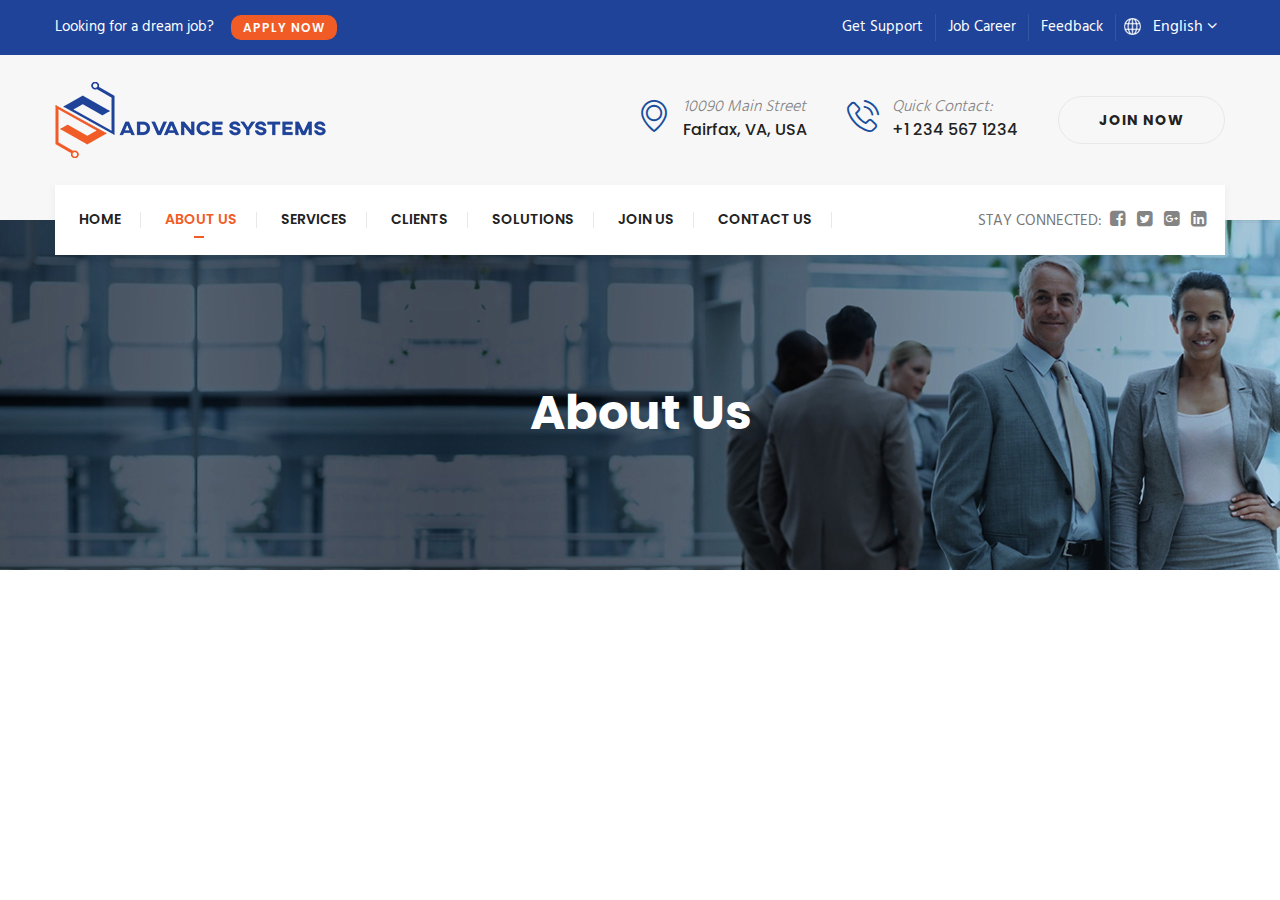
==== commit 6799e77b: "fixed Feedback spelling and language list" ====
--- a/about.html
+++ b/about.html
@@ -42,7 +42,7 @@
                         <ul class="topbar-menu">
                             <li><a href="#">Get Support</a></li>
                             <li><a href="#">Job Career</a></li>
-                            <li><a href="#">Feedbacks</a></li>
+                            <li><a href="#">Feedback</a></li>
                         </ul>
                     	<ul>
                         	<li class="language-switcher dropdown"><a class="btn btn-default dropdown-toggle" id="dropdownMenu1" data-toggle="dropdown" aria-haspopup="true" aria-expanded="true" href="#"><span class="icon"><img src="images/icons/universal.png" alt="" /></span>&ensp; English <span class="icon fa fa-angle-down"></span></a>
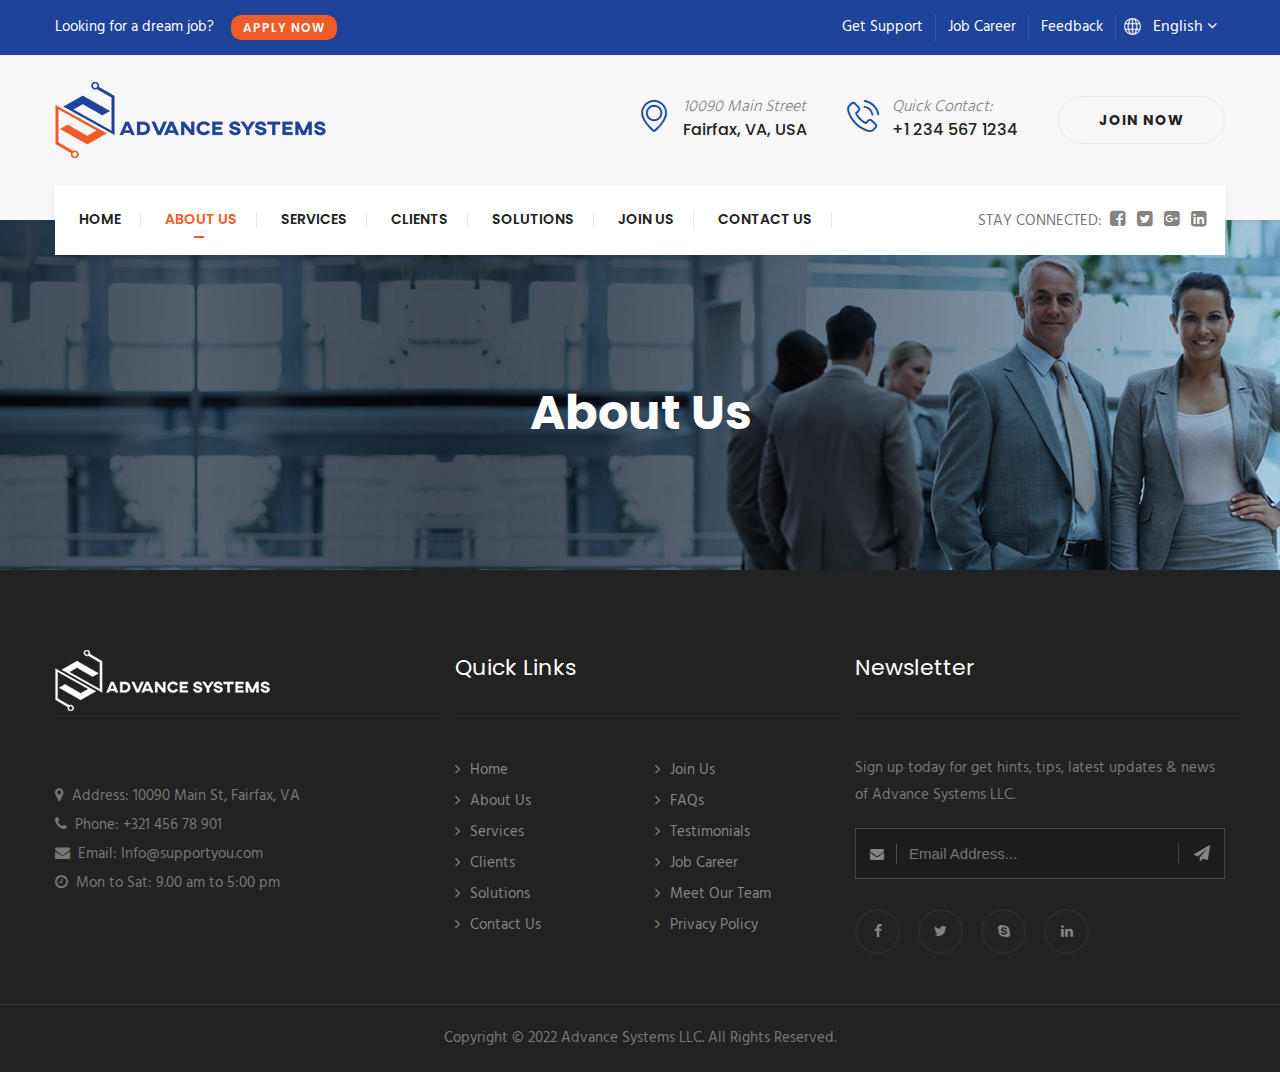
==== commit 6981a598: "added footer section" ====
--- a/about.html
+++ b/about.html
@@ -197,7 +197,97 @@
     </section>
     <!--End Page Title-->
     
-    
+    <!--Main Footer-->
+    <footer class="main-footer">
+        <div class="footer-top sp-two black-bg">
+            <div class="container">
+                <div class="row">
+                    <!--footer about one -->
+                    <div class="footer-about footer-column-border col-lg-4 col-md-6 col-sm-6 col-xs-12">
+                        <div class="inner">
+                            <div class="footer-logo"><img src="images/footer-logo.png" alt=""></div>
+                            <div class="widget-content">
+                                <ul class="list-info">
+                                    <li><span class="fa fa-map-marker"></span> &nbsp;Address: 10090 Main St, Fairfax, VA</li>
+                                    <li><span class="fa fa-phone"></span> &nbsp;Phone: +321 456 78 901</li>
+                                    <li><span class="fa fa-envelope"></span> &nbsp;Email: Info@supportyou.com</li>
+                                    <li><span class="fa fa-clock-o"></span> &nbsp;Mon to Sat: 9.00 am to 5:00 pm</li>
+                                </ul>
+                            </div>
+                        </div>
+                    </div>
+                    <!-- end -->
+
+                    <!--footer link-->
+                    <div class="footer-link footer-column-border col-lg-4 col-md-6 col-sm-6 col-xs-12">
+                        <h3 class="footer-title">Quick Links</h3>
+                        <div class="inner">
+                            <div class="row">
+                                <div class="col-md-6 col-sm-12">
+                                    <ul>
+                                        <li><a href="index.html"><i class="fa fa-angle-right"></i>Home</a></li>
+                                        <li><a href="about.html"><i class="fa fa-angle-right"></i>About Us</a></li>
+                                        <li><a href="divisions.html"><i class="fa fa-angle-right"></i>Services</a></li>
+                                        <li><a href="#"><i class="fa fa-angle-right"></i>Clients</a></li>
+                                        <li><a href="#"><i class="fa fa-angle-right"></i>Solutions</a></li>
+                                        <li><a href="contact.html"><i class="fa fa-angle-right"></i>Contact Us</a></li>
+                                    </ul>
+                                </div>
+                                <div class="col-md-6 col-sm-12">
+                                    <ul>
+                                        <li><a href="#"><i class="fa fa-angle-right"></i>Join Us</a></li>
+                                        <li><a href="#"><i class="fa fa-angle-right"></i>FAQs</a></li>
+                                        <li><a href="#"><i class="fa fa-angle-right"></i>Testimonials</a></li>
+                                        <li><a href="#"><i class="fa fa-angle-right"></i>Job Career</a></li>
+                                        <li><a href="#"><i class="fa fa-angle-right"></i>Meet Our Team</a></li>
+                                        <li><a href="#"><i class="fa fa-angle-right"></i>Privacy Policy</a></li>
+                                    </ul>
+                                </div>
+                            </div>                                  
+                                    
+                        </div>
+                    </div>
+                    <!-- end -->
+                    <!--footer newsletter one -->
+                    <div class="footer-newsletter footer-column-border col-lg-4 col-md-6 col-sm-6 col-xs-12">
+                        <h3 class="footer-title">Newsletter</h3>
+                        <div class="inner">
+                            <div class="text">Sign up today for  get hints, tips, latest updates & news of Advance Systems LLC.</div>
+                            <form class="subscribe-form-two">
+                                <div class="form-group">
+                                    <span class="fa fa-envelope"></span>
+                                    <input type="email" placeholder="Email Address...">
+                                    <button type="submit" class="fa fa-paper-plane"></button>
+                                </div>
+                            </form>
+                            <ul class="social-icon-six">
+                                <li><a href="https://facebook.com" target="_blank"><span class="fa fa-facebook"></span></a></li>
+                                <li><a href="https://twitter.com" target="_blank"><span class="fa fa-twitter"></span></a></li>
+                                <li><a href="https://skype.com" target="_blank"><span class="fa fa-skype"></span></a></li>
+                                <li><a href="https://linkedin.com" target="_blank"><span class="fa fa-linkedin"></span></a></li>
+                            </ul>
+                        </div>
+                    </div>
+                    <!-- end -->
+
+                </div>
+            </div>
+        </div>
+        
+        <!--Footer Bottom-->
+        <div class="footer-bottom text-center black-bg">
+            <div class="container">
+                <div class="clearfix">
+                    <div class="column">
+                        <div class="footer-copyright">Copyright © 2022 Advance Systems LLC. All Rights Reserved.</div>
+                    </div>
+                    <!--footer menu Column-->
+                    
+                </div>
+            </div>
+        </div>
+    </footer>
+    <!--Main Footer-->
     
 </div>
 <!--End pagewrapper-->
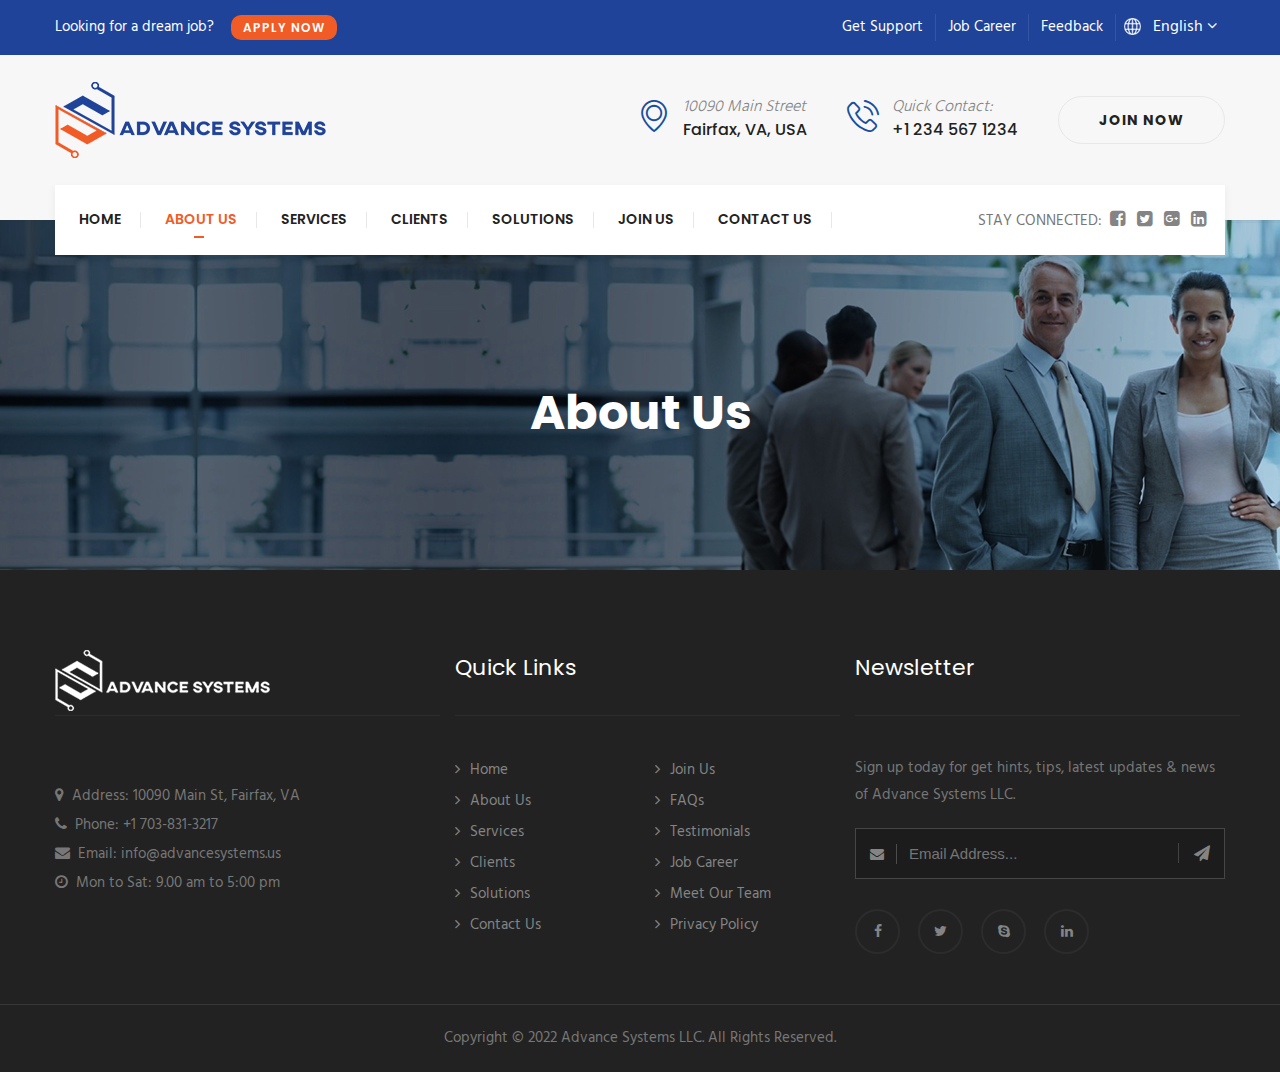
==== commit 14b68291: "updated company info in footer section" ====
--- a/about.html
+++ b/about.html
@@ -209,8 +209,8 @@
                             <div class="widget-content">
                                 <ul class="list-info">
                                     <li><span class="fa fa-map-marker"></span> &nbsp;Address: 10090 Main St, Fairfax, VA</li>
-                                    <li><span class="fa fa-phone"></span> &nbsp;Phone: +321 456 78 901</li>
-                                    <li><span class="fa fa-envelope"></span> &nbsp;Email: Info@supportyou.com</li>
+                                    <li><span class="fa fa-phone"></span> &nbsp;Phone: +1 703-831-3217</li>
+                                <li><span class="fa fa-envelope"></span> &nbsp;Email: info@advancesystems.us</li>
                                     <li><span class="fa fa-clock-o"></span> &nbsp;Mon to Sat: 9.00 am to 5:00 pm</li>
                                 </ul>
                             </div>
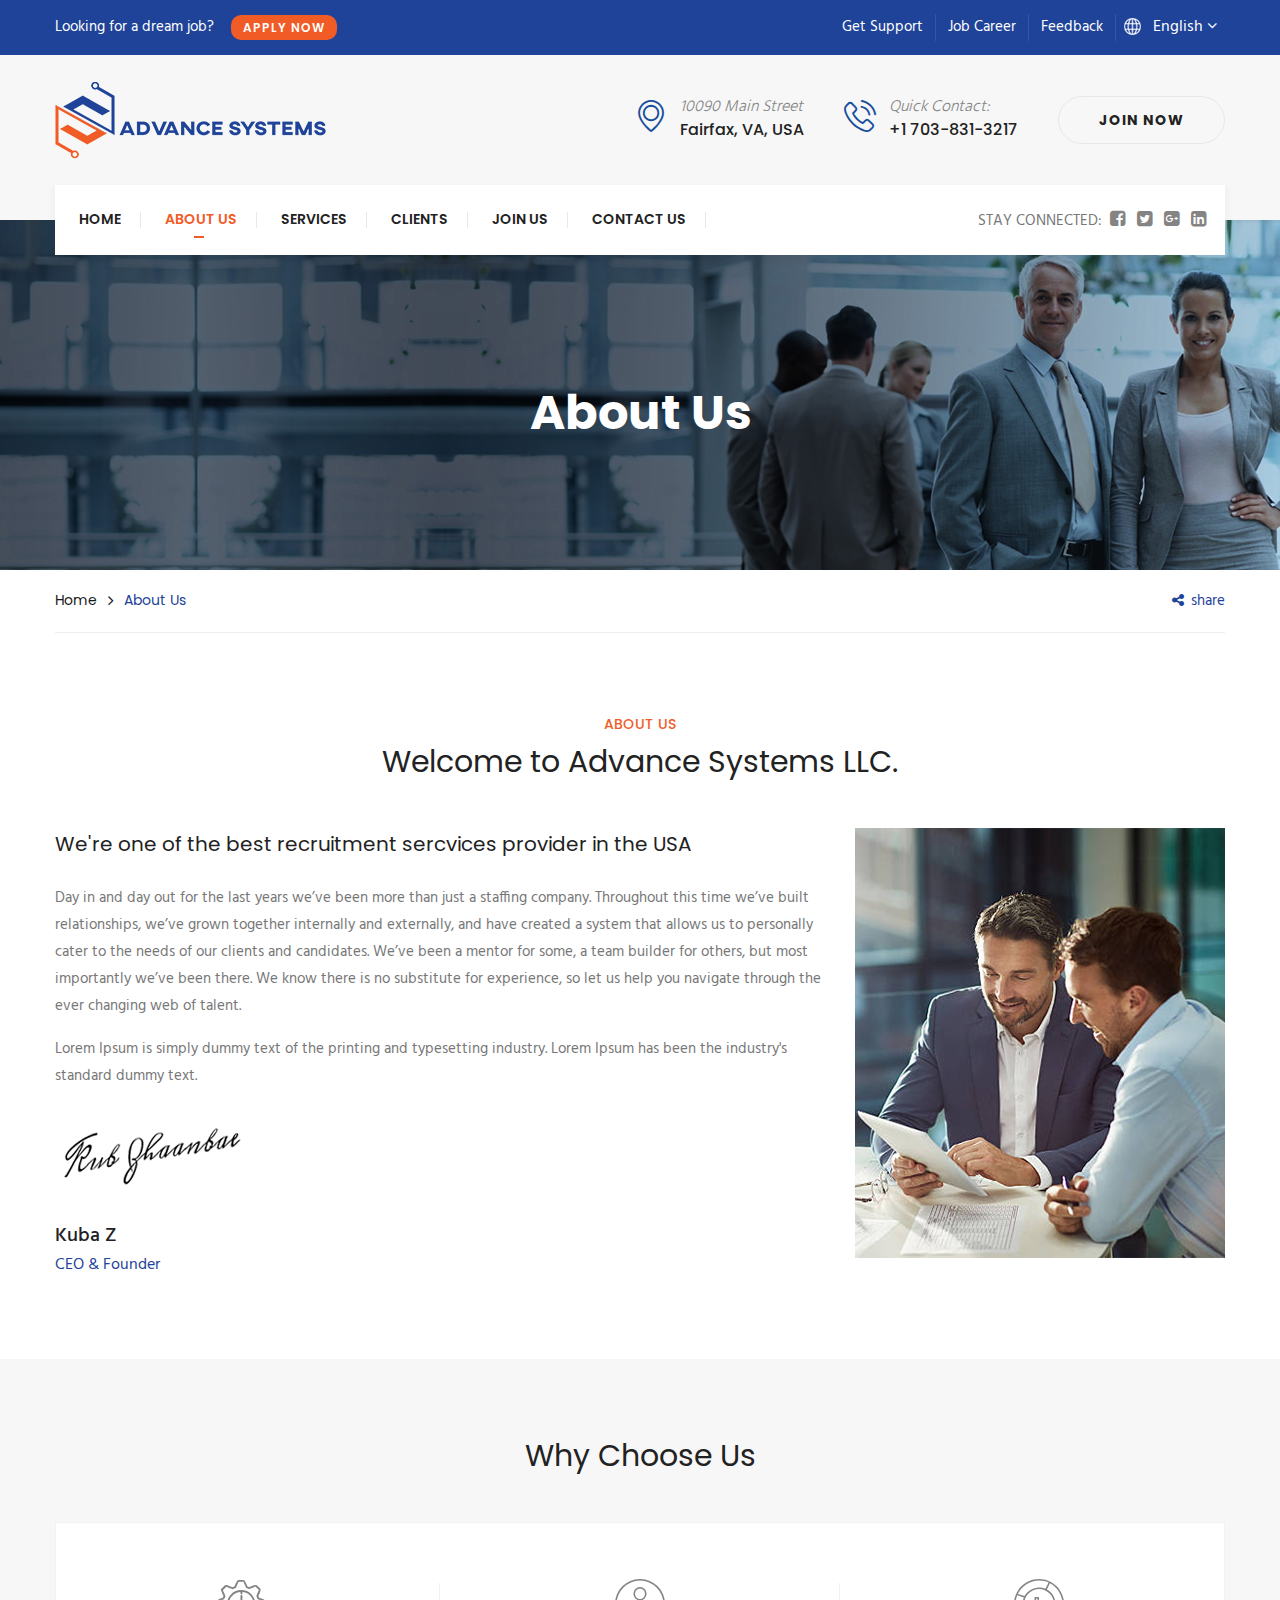
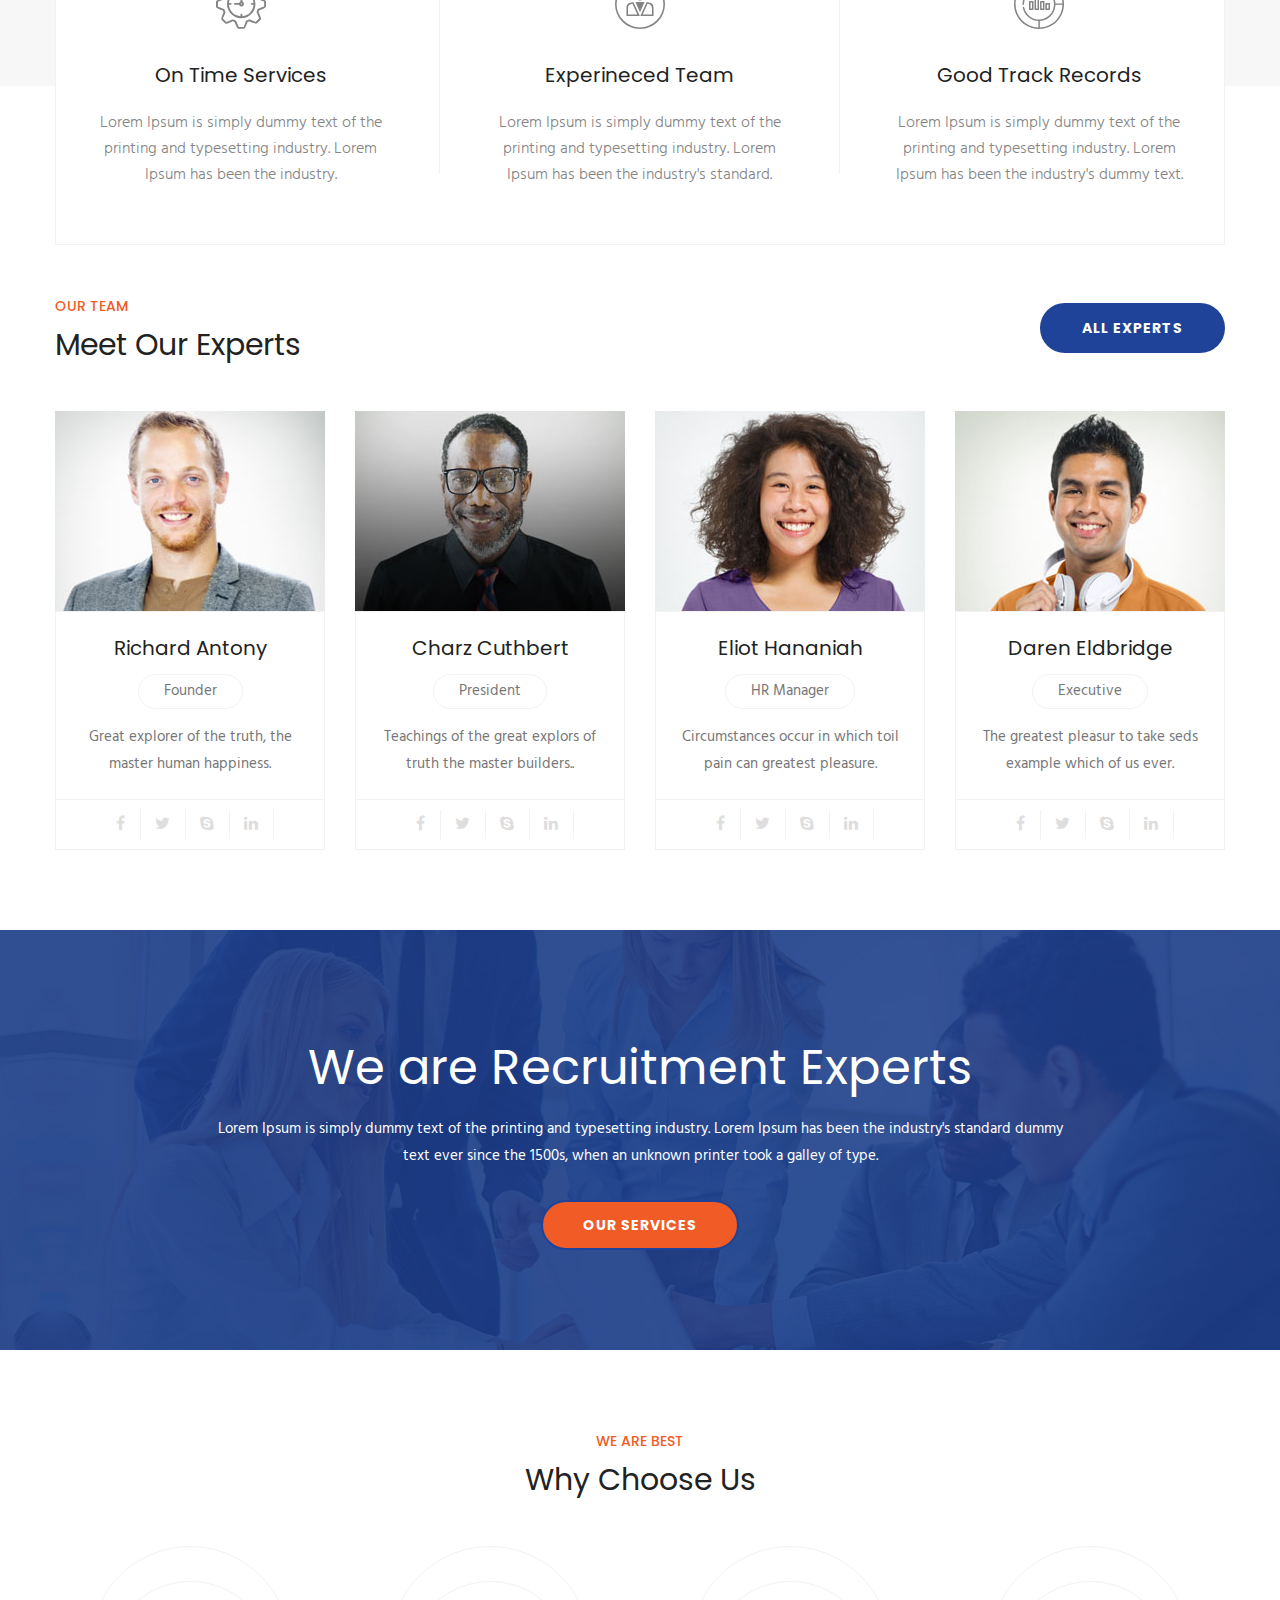
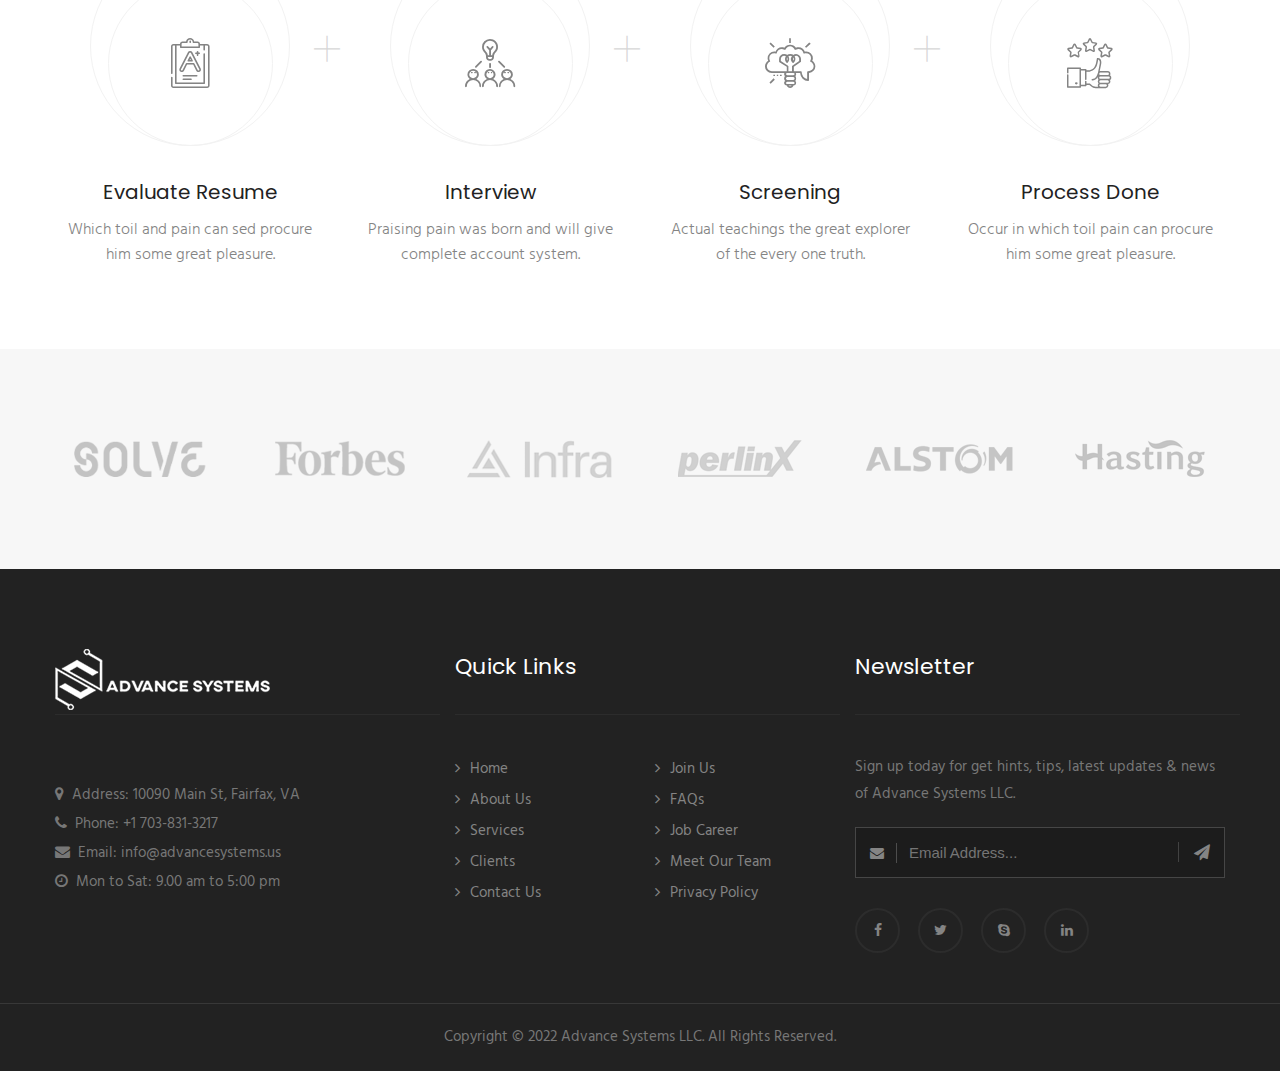
==== commit 975cb0da: "fixed all issues" ====
--- a/about.html
+++ b/about.html
@@ -2,7 +2,7 @@
 <html>
 <head>
 <meta charset="utf-8">
-<title>Advance Systems - About Us</title>
+<title>Advance Systems - Home</title>
 <!-- Stylesheets -->
 <link href="css/bootstrap.css" rel="stylesheet">
 <link href="plugins/revolution/css/settings.css" rel="stylesheet" type="text/css"><!-- REVOLUTION SETTINGS STYLES -->
@@ -84,12 +84,12 @@
                             <div class="icon-box"><span class="icon-technology"></span></div>
                             <ul>
                                 <li><i>Quick Contact:</i></li>
-                                <li><strong>+1 234 567 1234 </strong></li>
+                                <li><strong>+1 703-831-3217</strong></li>
                             </ul>
                         </div>
 
                         <div class="link-btn">
-                            <a href="#" class="theme-btn btn-style-fourteen">Join Now</a>
+                            <a href="joinUs.html" class="theme-btn btn-style-fourteen">Join Now</a>
                         </div>
                         
                     </div>
@@ -122,7 +122,7 @@
                                     <li class="current"><a href="about.html">About Us</a></li>
                                     <li><a href="services.html">Services</a></li>
                                     <li><a href="clients.html">Clients</a></li>
-                                    <li><a href="solutions.html">Solutions</a></li>
+                                    <!-- <li><a href="#">Solutions</a></li> -->
                                     <li><a href="joinUs.html">Join Us</a></li>
                                     <li><a href="contact.html">Contact Us</a></li>
                                 </ul>
@@ -172,10 +172,10 @@
                             <ul class="navigation clearfix">
                                 <li><a href="index.html">Home</a></li>
                                 <li class="current"><a href="about.html">About Us</a></li>
-                                <li><a href="divisions.html">Services</a></li>
-                                <li><a href="#">Clients</a></li>
-                                <li><a href="#">Solutions</a></li>
-                                <li><a href="#">Join Us</a></li>
+                                <li><a href="services.html">Services</a></li>
+                                <li><a href="clients.html">Clients</a></li>
+                                <!-- <li><a href="solutions.html">Solutions</a></li> -->
+                                <li><a href="joinUs.html">Join Us</a></li>
                                 <li><a href="contact.html">Contact Us</a></li>
                             </ul>
                         </div>
@@ -196,6 +196,304 @@
         </div>
     </section>
     <!--End Page Title-->
+    
+    <!--Page Info-->
+    <section class="page-info">
+        <div class="container">
+            <div class="flex-box-five">
+                <ul class="bread-crumb">
+                    <li><a href="index.html">Home</a></li>
+                    <li>About Us</li>
+                </ul>
+                <div class="share-link"><a href="#"><i class="fa fa-share-alt"></i>share</a></div>
+            </div>
+        </div>
+    </section>    
+    <!-- End Page Info -->
+    
+    <!-- about us -->
+    <section class="about-us sp-two">
+        <div class="container">
+            <div class="sec-title centered">
+                <h5>About Us</h5>
+                <h2>Welcome to Advance Systems LLC.</h2>
+            </div>            
+            <div class="row">
+                <div class="services-block-two col-xl-8 col-lg-12">
+                    <div class="inner-box">
+                        <div class="title"><h4>We&apos;re one of the best recruitment sercvices provider in the USA</h4></div>
+                        <div class="text">
+                            <p>Day in and day out for the last years we’ve been more than just a staffing company. Throughout this time we’ve built relationships, we’ve grown together internally and externally, and have created a system that allows us to personally cater to the needs of our clients and candidates. We’ve been a mentor for some, a team builder for others, but most importantly we’ve been there. We know there is no substitute for experience, so let us help you navigate through the ever changing web of talent. </p>
+                            <p>Lorem Ipsum is simply dummy text of the printing and typesetting industry. Lorem Ipsum has been the industry's standard dummy text.</p>
+                        </div>
+                        <div class="signature">
+                            <img src="images/icons/sign.png" alt="">
+                        </div>
+                        <div class="author-information">
+                            <h4>Kuba Z</h4>
+                            <div class="designation">CEO & Founder</div>
+                        </div>
+                    </div>
+                        
+                </div>
+                <div class="col-xl-4 col-lg-12">
+                    <div class="flex-box">
+                        <div class="image"><img src="images/resource/about-1.jpg" alt=""></div>
+                    </div>
+                </div>
+            </div>
+        </div>
+    </section>
+    
+    <!--Featured Section -->
+    <section class="feature-section sp-two">
+        <div class="container">
+            <div class="sec-title centered">
+                <h2>Why Choose Us</h2>
+            </div>
+            <div class="feature-bg">
+                <div class="row">
+                    <!--New Block four-->
+                    <div class="services-block-four col-lg-4 col-md-6 col-sm-12">
+                        <div class="inner-box">
+                            <div class="icon-box">
+                                <span class="icon icon-clock"></span>
+                            </div>
+                            <h3>On Time Services</h3>
+                            <div class="text">Lorem Ipsum is simply dummy text of the printing and typesetting industry. Lorem Ipsum has been the industry.</div>
+                        </div>
+                    </div>
+                    <!--New Block four-->
+                    <div class="services-block-four col-lg-4 col-md-6 col-sm-12">
+                        <div class="inner-box">
+                            <div class="icon-box">
+                                <span class="icon icon-people-2"></span>
+                            </div>
+                            <h3>Experineced Team</h3>
+                            <div class="text">Lorem Ipsum is simply dummy text of the printing and typesetting industry. Lorem Ipsum has been the industry's standard.</div>
+                        </div>
+                    </div>
+                    <!--New Block four-->
+                    <div class="services-block-four col-lg-4 col-md-6 col-sm-12">
+                        <div class="inner-box">
+                            <div class="icon-box">
+                                <span class="icon icon-chart"></span>
+                            </div>
+                            <h3>Good Track Records</h3>
+                            <div class="text">Lorem Ipsum is simply dummy text of the printing and typesetting industry. Lorem Ipsum has been the industry's dummy text.</div>
+                        </div>
+                    </div>
+                </div>
+            </div>
+                
+        </div>
+    </section>
+    
+    <!--Team Section-->
+    <section class="team-section sp-six">
+        <div class="container">
+            <div class="flex-box-two">
+                <div class="sec-title">
+                    <h5>Our team</h5>
+                    <h2>Meet Our Experts</h2>
+                </div>
+                <div class="link mt-2 mb-4">
+                    <a href="#" class="theme-btn btn-style-two">All Experts</a>
+                </div>
+            </div>
+            <div class="row">
+                <!--Team Member-->
+                <div class="team-member-one col-lg-3 col-md-6 col-xs-12">
+                    <div class="inner-box">
+                        <div class="image">
+                            <img src="images/resource/team-1.jpg" alt="" />
+                            <div class="overlay-box">
+                                
+                            </div>
+                            <div class="mail"><a href="#"><i class="fa fa-envelope-o"></i>info@advancesystems.us</a></div>
+                        </div>
+                        <div class="lower-content">
+                            <a href="#"><h3>Richard Antony</h3></a>
+                            <div class="designation">Founder</div>
+                            <div class="text">Great explorer of the truth, the <br>master human happiness. </div>
+                            <ul class="social-icon-one">
+                                <li><a href="https://facebook.com"><span class="icon fa fa-facebook"></span></a></li>
+                                <li><a href="https://twitter.com"><span class="icon fa fa-twitter"></span></a></li>
+                                <li><a href="https://skype.com"><span class="icon fa fa-skype"></span></a></li>
+                                <li><a href="https://linkedin.com"><span class="icon fa fa-linkedin"></span></a></li>
+                            </ul>
+                        </div>
+                    </div>
+                </div>
+                <!--Team Member-->
+                <div class="team-member-one col-lg-3 col-md-6 col-xs-12">
+                    <div class="inner-box">
+                        <div class="image">
+                            <img src="images/resource/team-2.jpg" alt="" />
+                            <div class="overlay-box">
+                                
+                            </div>
+                            <div class="mail"><a href="#"><i class="fa fa-envelope-o"></i>info@advancesystems.us</a></div>
+                        </div>
+                        <div class="lower-content">
+                            <a href="#"><h3>Charz Cuthbert</h3></a>
+                            <div class="designation">President</div>
+                            <div class="text">Teachings of the great explors of <br>truth the master builders..</div>
+                            <ul class="social-icon-one">
+                                <li><a href="https://facebook.com"><span class="icon fa fa-facebook"></span></a></li>
+                                <li><a href="https://twitter.com"><span class="icon fa fa-twitter"></span></a></li>
+                                <li><a href="https://skype.com"><span class="icon fa fa-skype"></span></a></li>
+                                <li><a href="https://linkedin.com"><span class="icon fa fa-linkedin"></span></a></li>
+                            </ul>
+                        </div>
+                    </div>
+                </div>
+                <!--Team Member-->
+                <div class="team-member-one col-lg-3 col-md-6 col-xs-12">
+                    <div class="inner-box">
+                        <div class="image">
+                            <img src="images/resource/team-3.jpg" alt="" />
+                            <div class="overlay-box">
+                                
+                            </div>
+                            <div class="mail"><a href="#"><i class="fa fa-envelope-o"></i>info@advancesystems.us</a></div>
+                        </div>
+                        <div class="lower-content">
+                            <a href="#"><h3>Eliot Hananiah</h3></a>
+                            <div class="designation">HR Manager</div>
+                            <div class="text">Circumstances occur in which toil <br>pain can greatest pleasure.</div>
+                            <ul class="social-icon-one">
+                                <li><a href="https://facebook.com"><span class="icon fa fa-facebook"></span></a></li>
+                                <li><a href="https://twitter.com"><span class="icon fa fa-twitter"></span></a></li>
+                                <li><a href="https://skype.com"><span class="icon fa fa-skype"></span></a></li>
+                                <li><a href="https://linkedin.com"><span class="icon fa fa-linkedin"></span></a></li>
+                            </ul>
+                        </div>
+                    </div>
+                </div>
+                <!--Team Member-->
+                <div class="team-member-one col-lg-3 col-md-6 col-xs-12">
+                    <div class="inner-box">
+                        <div class="image">
+                            <img src="images/resource/team-4.jpg" alt="" />
+                            <div class="overlay-box">
+                                
+                            </div>
+                            <div class="mail"><a href="#"><i class="fa fa-envelope-o"></i>info@advancesystems.us</a></div>
+                        </div>
+                        <div class="lower-content">
+                            <a href="#"><h3>Daren Eldbridge</h3></a>
+                            <div class="designation">Executive</div>
+                            <div class="text">The greatest pleasur to take seds <br>example which of us ever.</div>
+                            <ul class="social-icon-one">
+                                <li><a href="https://facebook.com"><span class="icon fa fa-facebook"></span></a></li>
+                                <li><a href="https://twitter.com"><span class="icon fa fa-twitter"></span></a></li>
+                                <li><a href="https://skype.com"><span class="icon fa fa-skype"></span></a></li>
+                                <li><a href="https://linkedin.com"><span class="icon fa fa-linkedin"></span></a></li>
+                            </ul>
+                        </div>
+                    </div>
+                </div>
+                
+                
+            </div>
+        </div>
+    </section>
+    <!--End Team Section-->
+
+	<!--Call To Action-->
+    <section class="call-to-action-two parallax-one" style="background-image:url(images/background/9.jpg);">
+    	<div class="container">
+        	<div class="text-center">
+                <h1>We are Recruitment Experts</h1>
+                <div class="text">Lorem Ipsum is simply dummy text of the printing and typesetting industry. Lorem Ipsum has been the industry's standard dummy<br>text ever since the 1500s, when an unknown printer took a galley of type. </div>  
+                <div class="link"><a href="services.html" class="theme-btn btn-style-two">Our Services</a></div>
+            </div>
+        </div>
+    </section>
+    <!--End Call To Action-->
+
+    <!-- working process -->
+    <section class="working-process sp-two">
+        <div class="container">
+            <div class="sec-title centered">
+                <h5>We are best</h5>
+                <h2>Why Choose Us</h2>
+            </div>
+            <div class="row">
+                <!--New Block four-->
+                <div class="services-block-five col-lg-3 col-md-6 col-sm-12">
+                    <div class="inner-box">
+                        <div class="icon-box">
+                            <span class="icon icon-mark"></span>
+                        </div>
+                        <h3>Evaluate Resume</h3>
+                        <div class="text">Which toil and pain can sed procure <br>him some great pleasure.</div>
+                    </div>
+                </div>
+                <!--New Block four-->
+                <div class="services-block-five col-lg-3 col-md-6 col-sm-12">
+                    <div class="inner-box">
+                        <div class="icon-box">
+                            <span class="icon icon-business-2"></span>
+                        </div>
+                        <h3>Interview</h3>
+                        <div class="text">Praising pain was born and will give <br>complete account  system.</div>
+                    </div>
+                </div>
+                <!--New Block four-->
+                <div class="services-block-five col-lg-3 col-md-6 col-sm-12">
+                    <div class="inner-box">
+                        <div class="icon-box">
+                            <span class="icon icon-business-3"></span>
+                        </div>
+                        <h3>Screening</h3>
+                        <div class="text">Actual teachings the great explorer <br> of the every one truth.</div>
+                    </div>
+                </div>
+                <!--New Block four-->
+                <div class="services-block-five col-lg-3 col-md-6 col-sm-12">
+                    <div class="inner-box">
+                        <div class="icon-box">
+                            <span class="icon icon-business-4"></span>
+                        </div>
+                        <h3>Process Done</h3>
+                        <div class="text">Occur in which toil  pain can procure <br>him some great pleasure.</div>
+                    </div>
+                </div>
+
+            </div>
+        </div>
+    </section>
+
+    <!-- Partner logo -->
+    <section class="partner-logo sp-one grey-bg">
+        <div class="container">
+
+            <div class="six-item-carousel owl-carousel owl-theme owl-dot-none owl-nav-none">
+                <div class="item">
+                    <img src="images/clients/1.png" alt="Awesome Image">
+                </div>
+                <div class="item">
+                    <img src="images/clients/2.png" alt="Awesome Image">
+                </div>
+                <div class="item">
+                    <img src="images/clients/3.png" alt="Awesome Image">
+                </div>
+                <div class="item">
+                    <img src="images/clients/4.png" alt="Awesome Image">
+                </div>
+                <div class="item">
+                    <img src="images/clients/5.png" alt="Awesome Image">
+                </div>
+                <div class="item">
+                    <img src="images/clients/6.png" alt="Awesome Image">
+                </div>
+
+            </div>
+        </div>
+    </section>
+    
     
     <!--Main Footer-->
     <footer class="main-footer">
@@ -210,7 +508,7 @@
                                 <ul class="list-info">
                                     <li><span class="fa fa-map-marker"></span> &nbsp;Address: 10090 Main St, Fairfax, VA</li>
                                     <li><span class="fa fa-phone"></span> &nbsp;Phone: +1 703-831-3217</li>
-                                <li><span class="fa fa-envelope"></span> &nbsp;Email: info@advancesystems.us</li>
+                                    <li><span class="fa fa-envelope"></span> &nbsp;Email: info@advancesystems.us</li>
                                     <li><span class="fa fa-clock-o"></span> &nbsp;Mon to Sat: 9.00 am to 5:00 pm</li>
                                 </ul>
                             </div>
@@ -227,17 +525,17 @@
                                     <ul>
                                         <li><a href="index.html"><i class="fa fa-angle-right"></i>Home</a></li>
                                         <li><a href="about.html"><i class="fa fa-angle-right"></i>About Us</a></li>
-                                        <li><a href="divisions.html"><i class="fa fa-angle-right"></i>Services</a></li>
-                                        <li><a href="#"><i class="fa fa-angle-right"></i>Clients</a></li>
-                                        <li><a href="#"><i class="fa fa-angle-right"></i>Solutions</a></li>
+                                        <li><a href="services.html"><i class="fa fa-angle-right"></i>Services</a></li>
+                                        <li><a href="clients.html"><i class="fa fa-angle-right"></i>Clients</a></li>
+                                        <!-- <li><a href="solutions.html"><i class="fa fa-angle-right"></i>Solutions</a></li> -->
                                         <li><a href="contact.html"><i class="fa fa-angle-right"></i>Contact Us</a></li>
                                     </ul>
                                 </div>
                                 <div class="col-md-6 col-sm-12">
                                     <ul>
-                                        <li><a href="#"><i class="fa fa-angle-right"></i>Join Us</a></li>
+                                        <li><a href="joinUs.html"><i class="fa fa-angle-right"></i>Join Us</a></li>
                                         <li><a href="#"><i class="fa fa-angle-right"></i>FAQs</a></li>
-                                        <li><a href="#"><i class="fa fa-angle-right"></i>Testimonials</a></li>
+                                        <!-- <li><a href="index.html"><i class="fa fa-angle-right"></i>Testimonials</a></li> -->
                                         <li><a href="#"><i class="fa fa-angle-right"></i>Job Career</a></li>
                                         <li><a href="#"><i class="fa fa-angle-right"></i>Meet Our Team</a></li>
                                         <li><a href="#"><i class="fa fa-angle-right"></i>Privacy Policy</a></li>
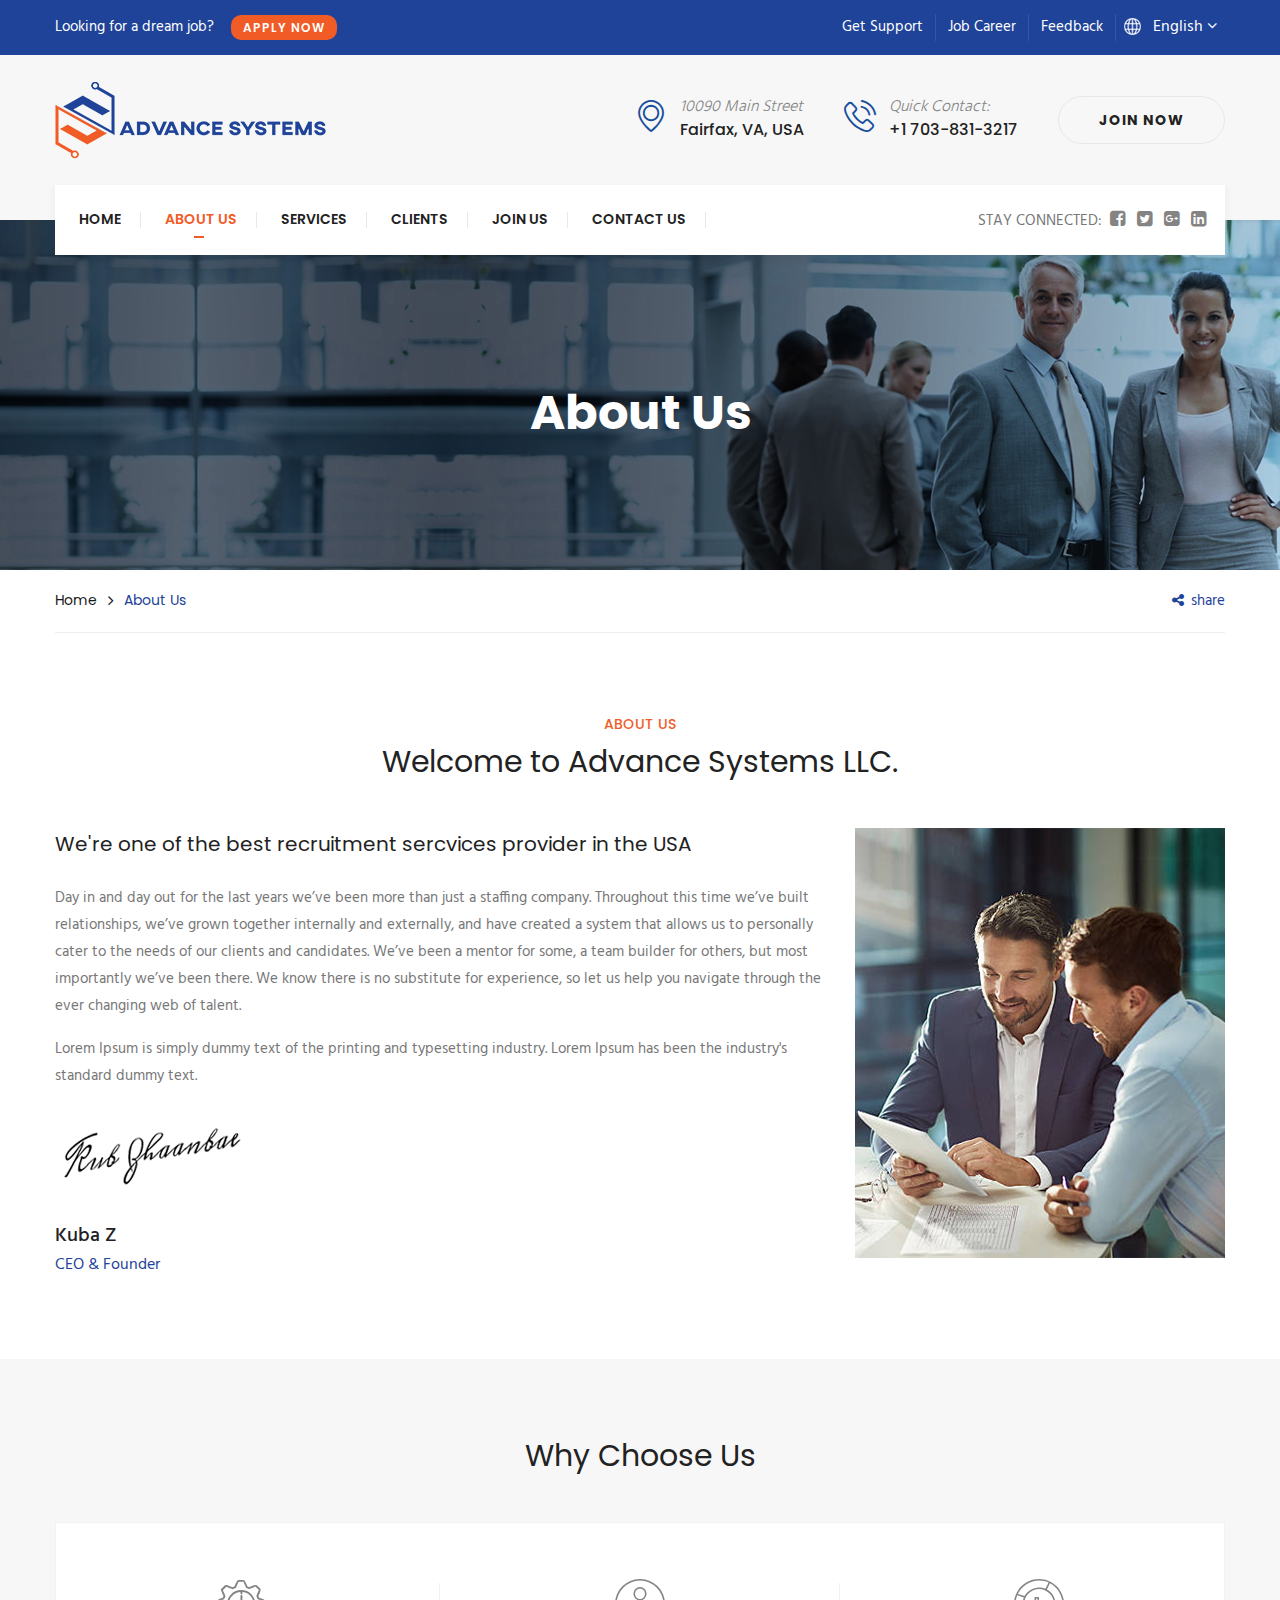
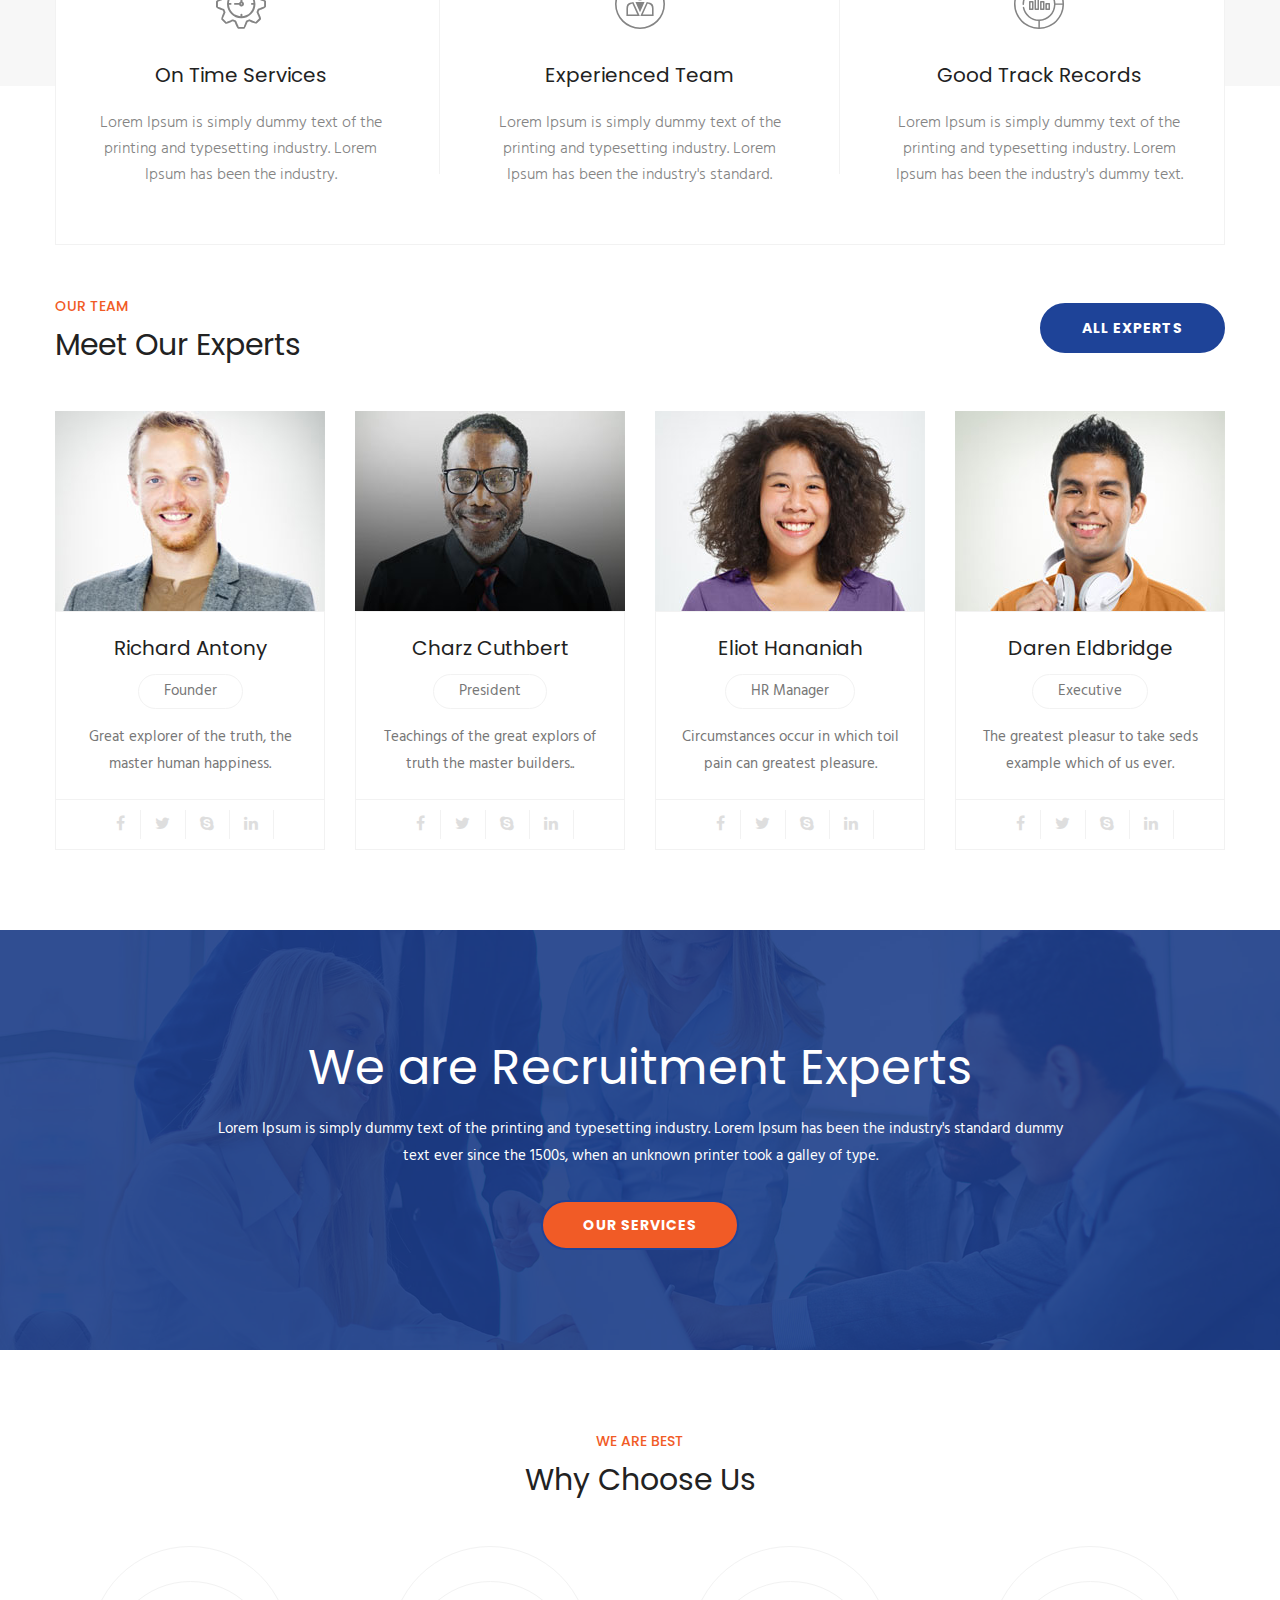
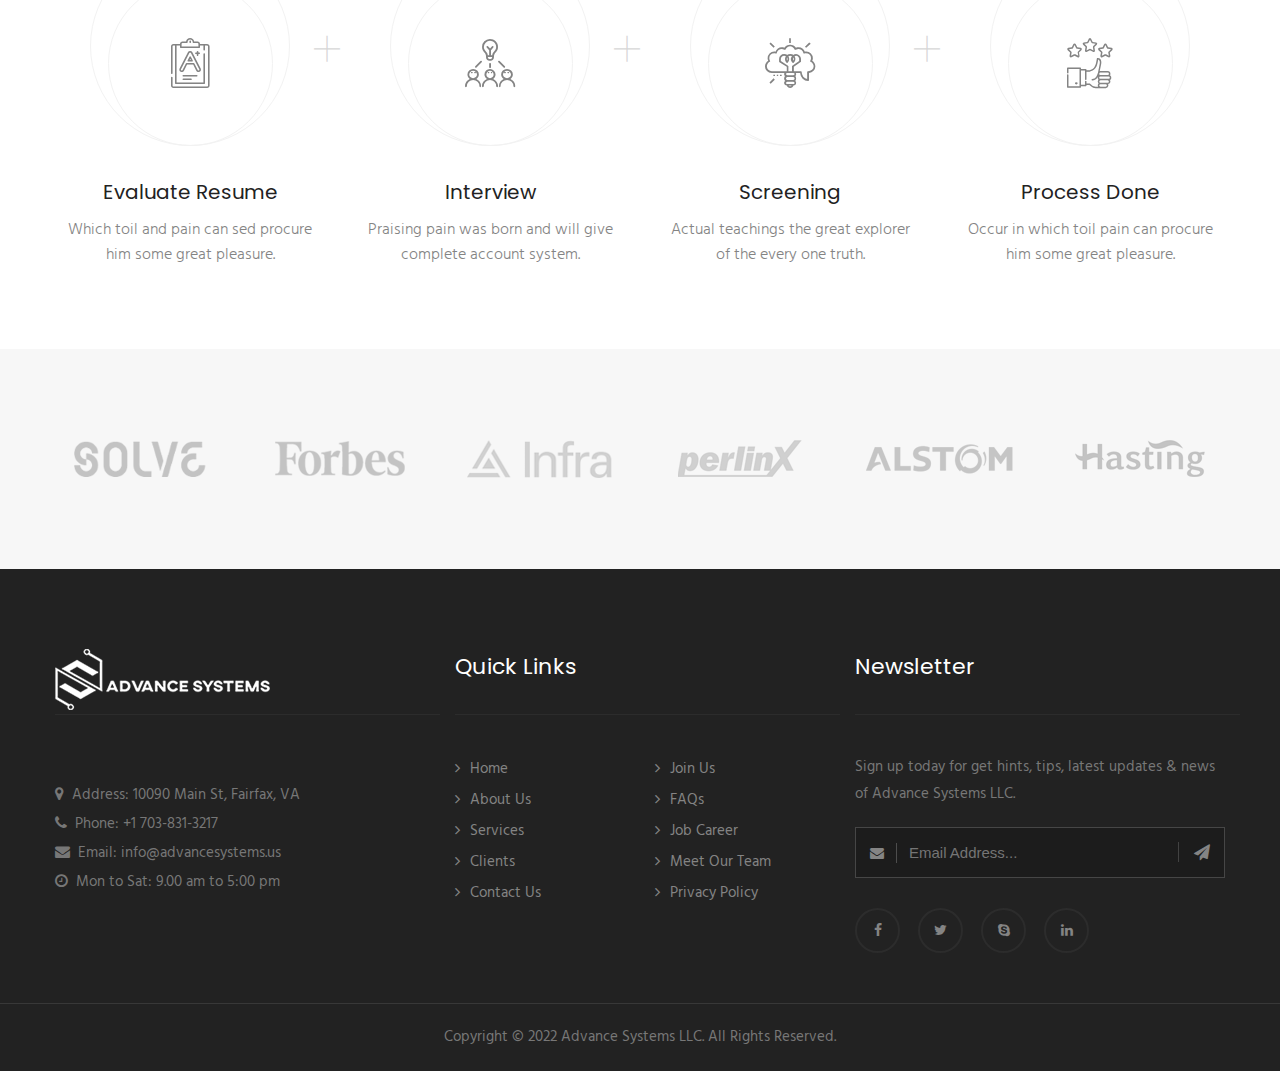
==== commit bf608d24: "fixed typo" ====
--- a/about.html
+++ b/about.html
@@ -2,7 +2,7 @@
 <html>
 <head>
 <meta charset="utf-8">
-<title>Advance Systems - Home</title>
+<title>Advance Systems - About Us</title>
 <!-- Stylesheets -->
 <link href="css/bootstrap.css" rel="stylesheet">
 <link href="plugins/revolution/css/settings.css" rel="stylesheet" type="text/css"><!-- REVOLUTION SETTINGS STYLES -->
@@ -269,7 +269,7 @@
                             <div class="icon-box">
                                 <span class="icon icon-people-2"></span>
                             </div>
-                            <h3>Experineced Team</h3>
+                            <h3>Experienced Team</h3>
                             <div class="text">Lorem Ipsum is simply dummy text of the printing and typesetting industry. Lorem Ipsum has been the industry's standard.</div>
                         </div>
                     </div>
--- a/css/responsive.css
+++ b/css/responsive.css
@@ -361,4 +361,19 @@
 	
 
 	
+}
+
+#current-btn{
+	background-color: #1e4398;
+	color: white
+}
+
+#current-btn a {
+	color: white;
+}
+
+.coming-soon {
+	height: 600px;
+	font-size: 10em;
+	padding-top: 200px;
 }